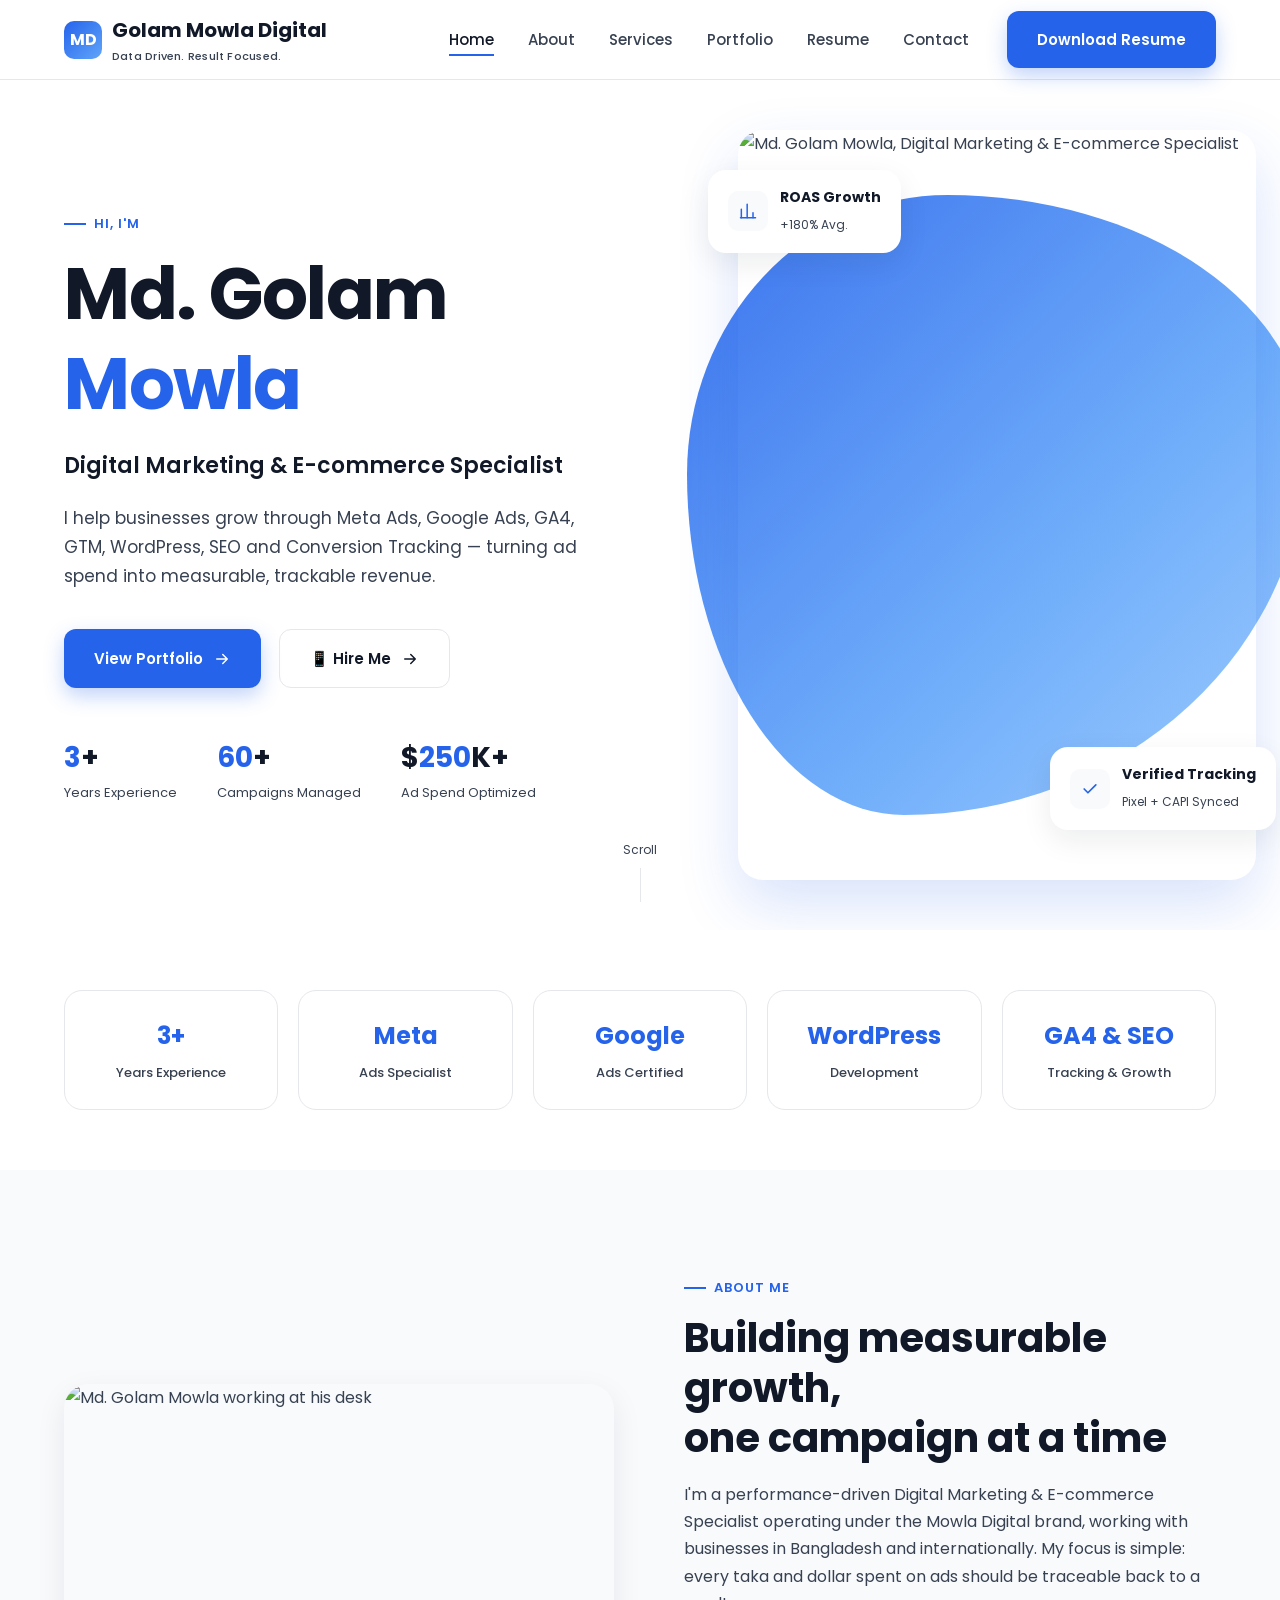
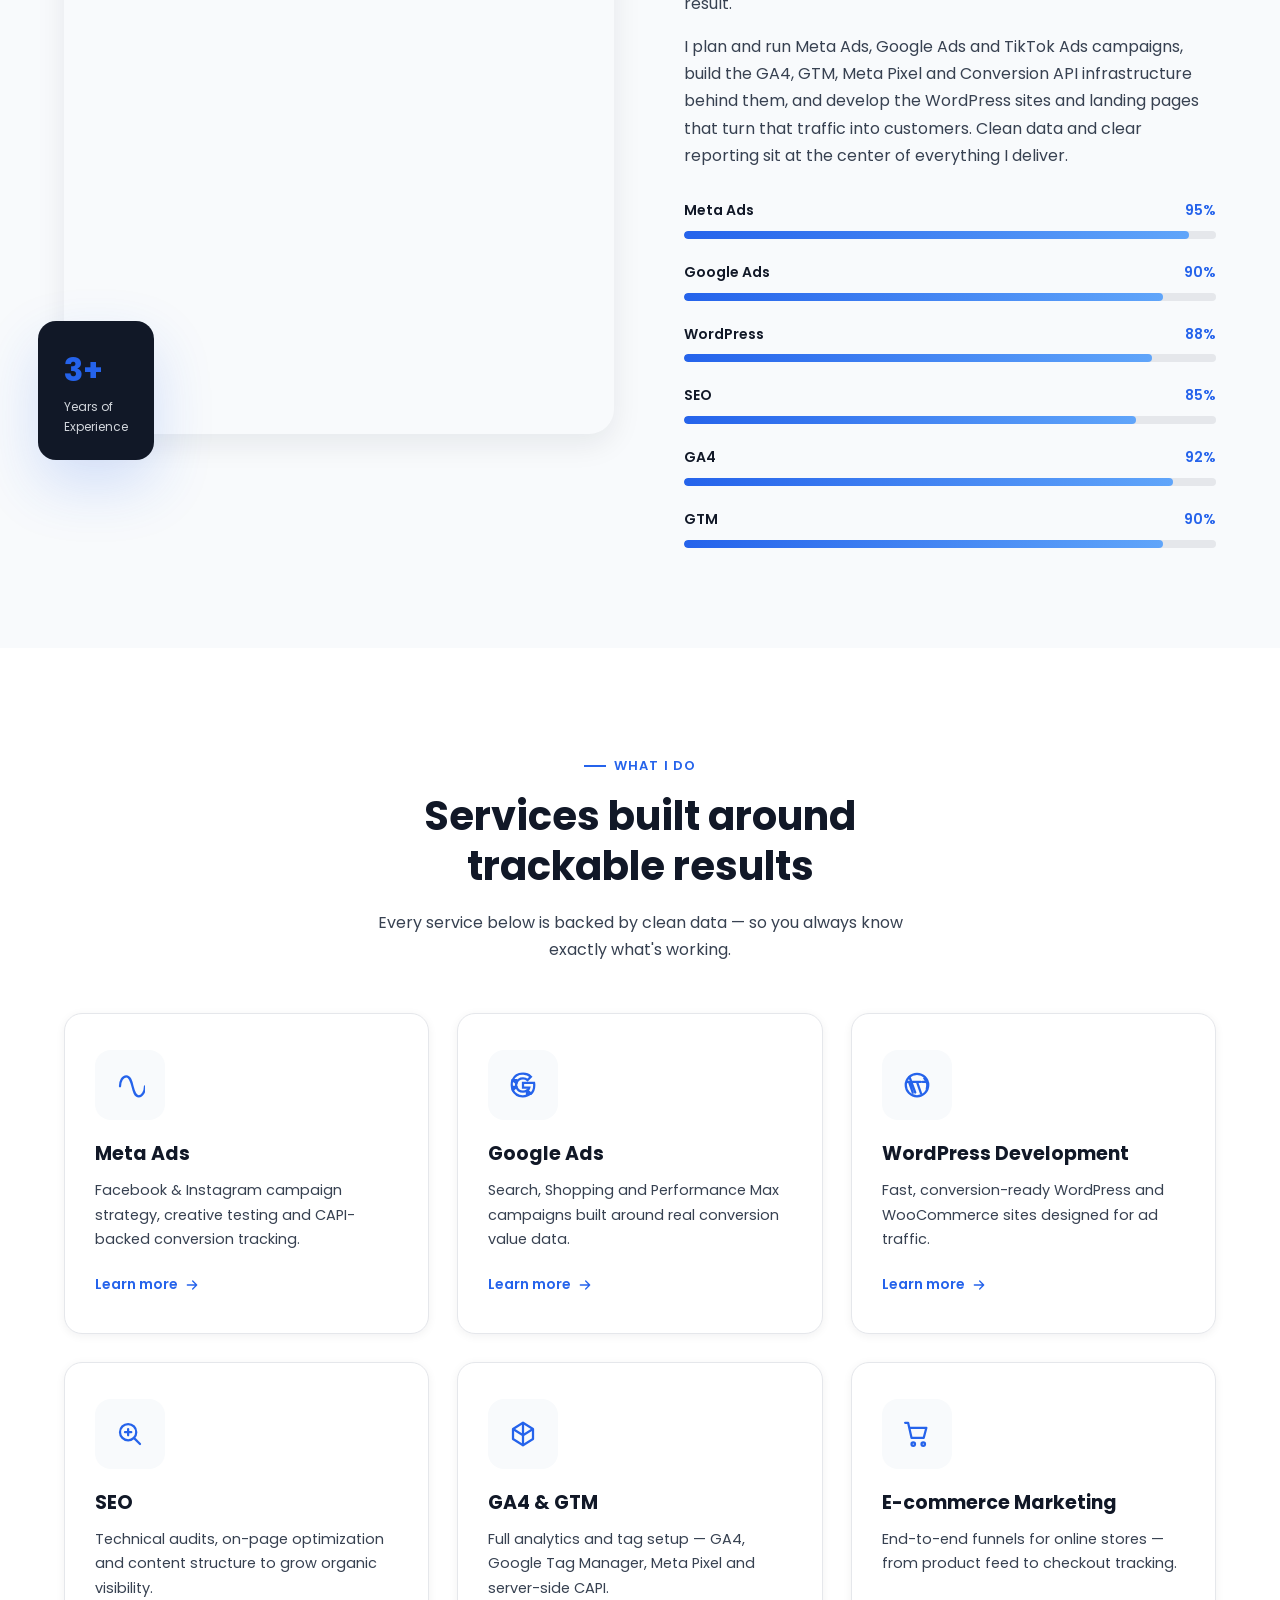
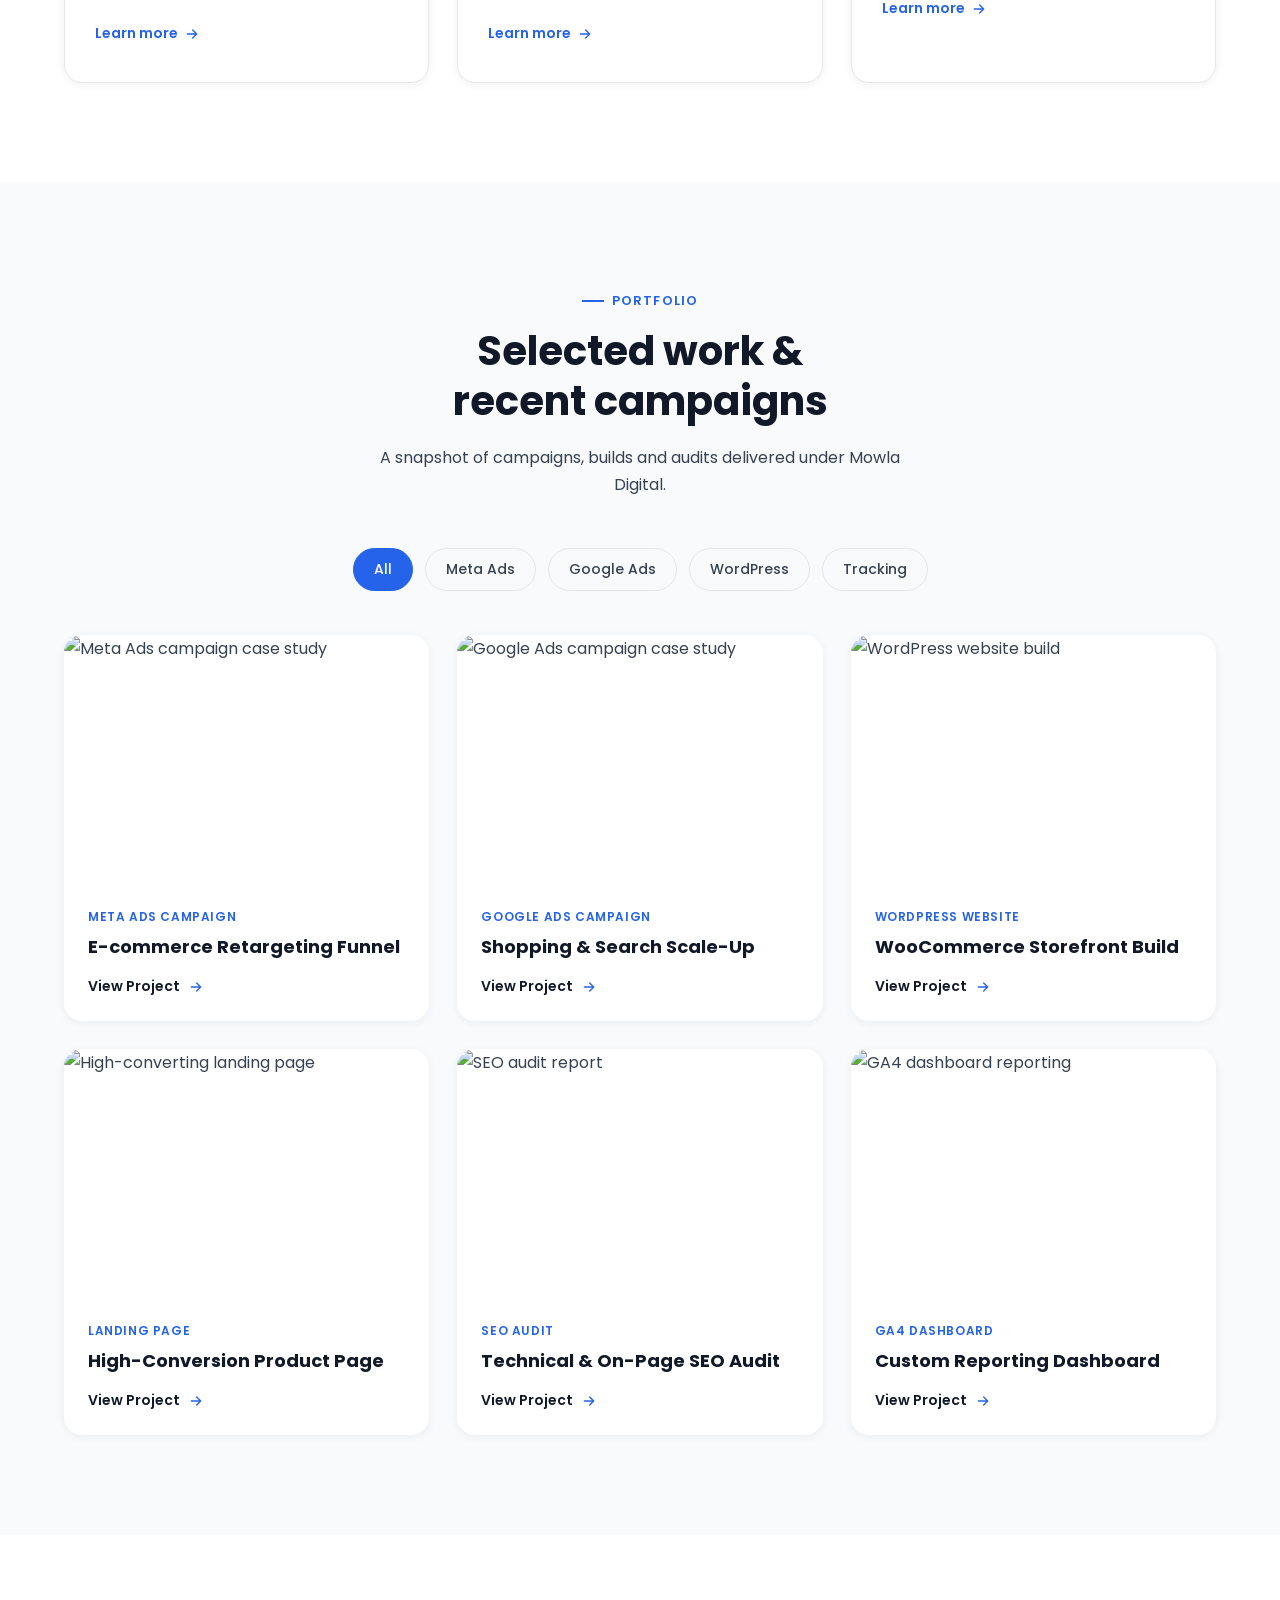
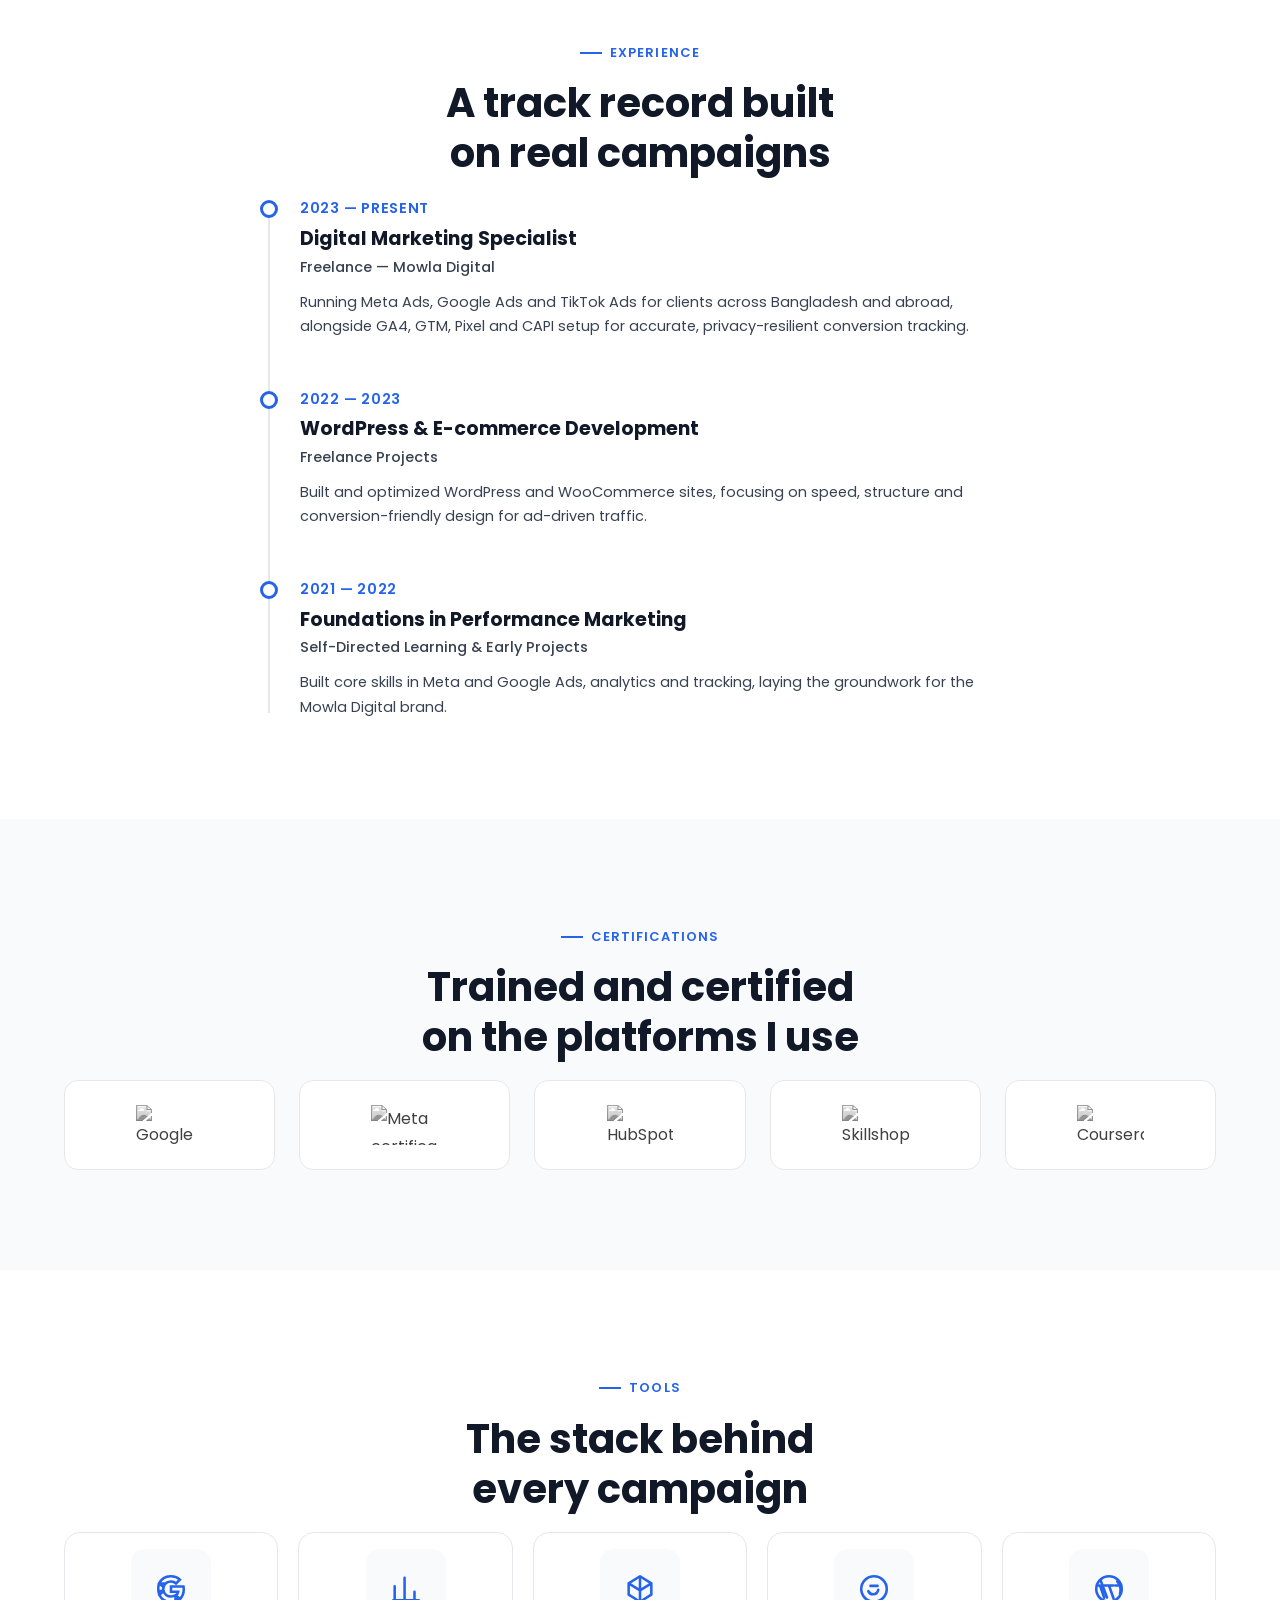
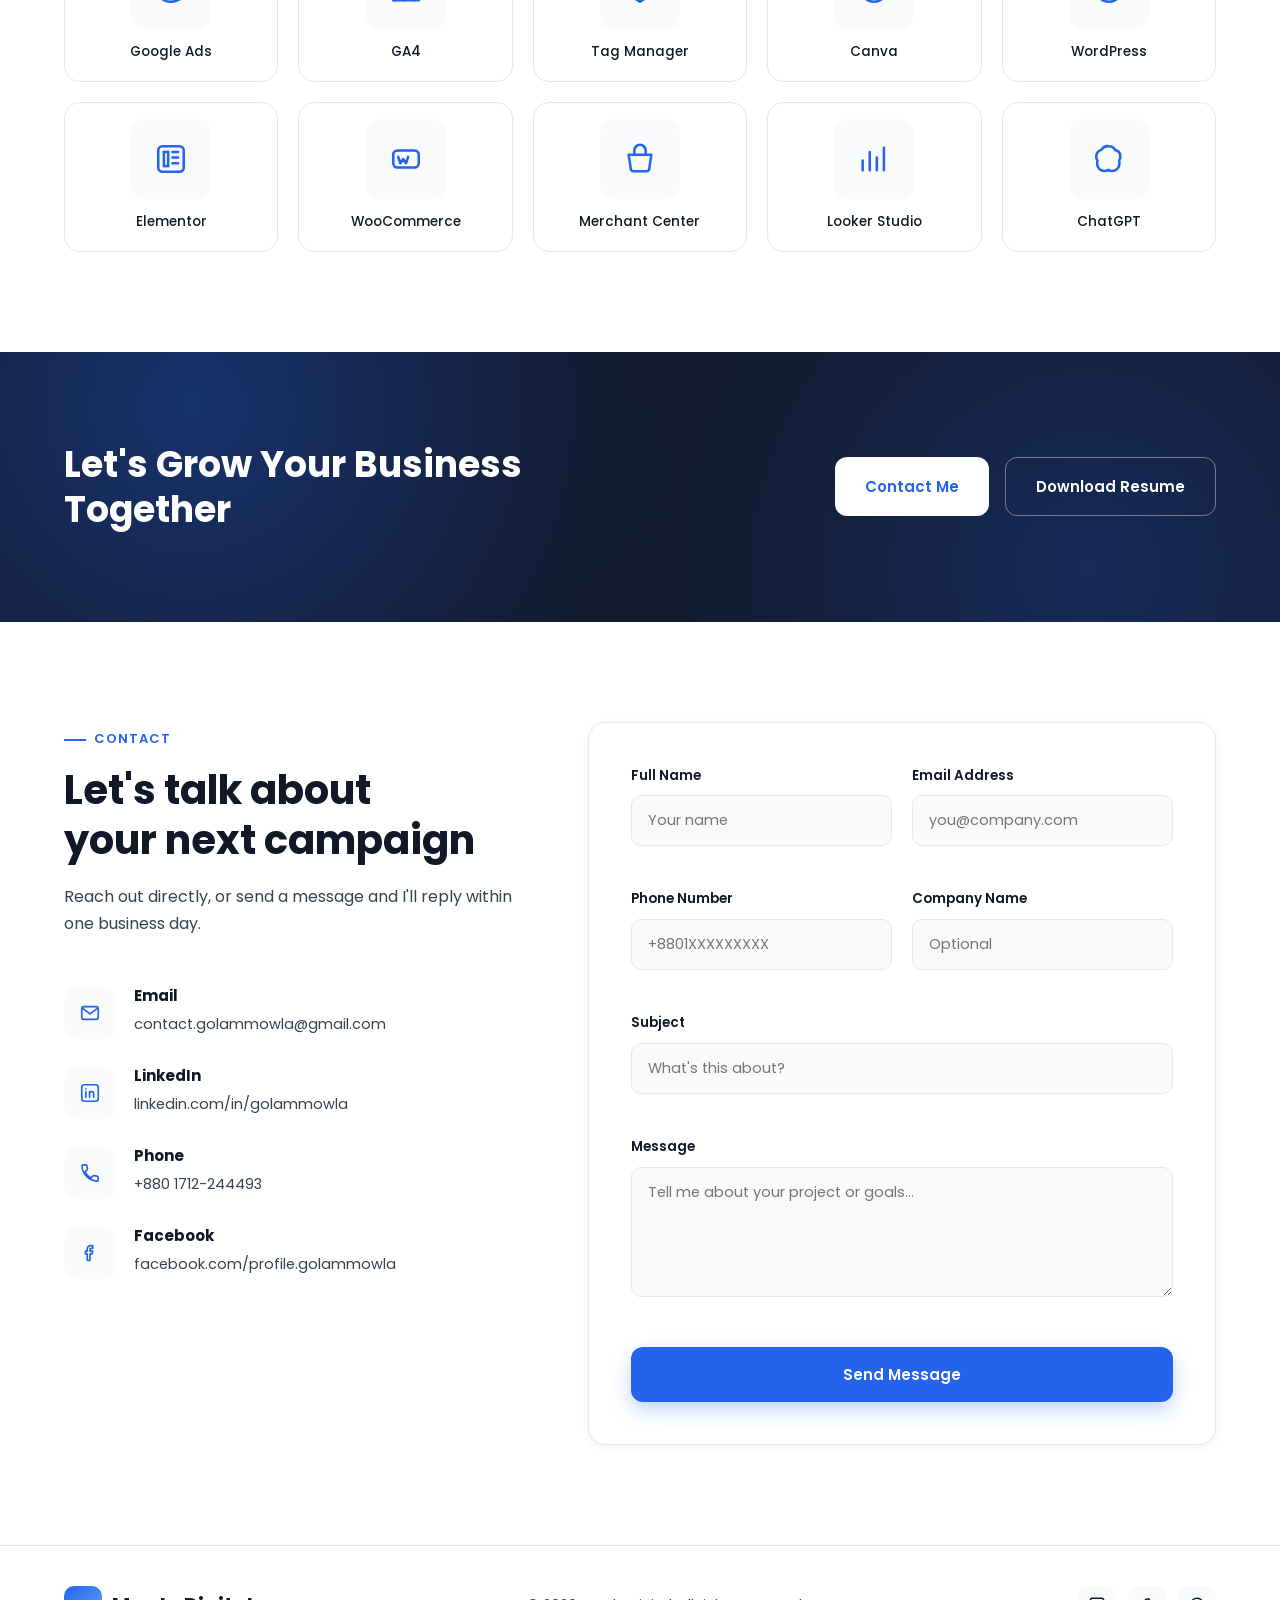
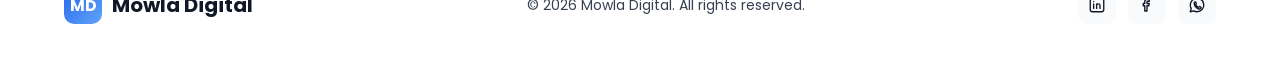
==== index.html @ b2872a6c "Update index.html" ====
<!DOCTYPE html>
<html lang="en">
<head>
  <meta charset="UTF-8">
  <meta name="viewport" content="width=device-width, initial-scale=1">
  <title>Md. Golam Mowla | Digital Marketing & E-commerce Specialist</title>
  <meta name="description" content="Md. Golam Mowla — Digital Marketing & E-commerce Specialist. Meta Ads, Google Ads, GA4, GTM, WordPress and Conversion Tracking, under the Mowla Digital brand.">
  <link rel="icon" type="image/png" href="favicon.png" sizes="64x64">

  <!-- Google Font: Poppins -->
  <link rel="preconnect" href="https://fonts.googleapis.com">
  <link rel="preconnect" href="https://fonts.gstatic.com" crossorigin>
  <link href="https://fonts.googleapis.com/css2?family=Poppins:wght@300;400;500;600;700;800&display=swap" rel="stylesheet">

  <!-- Stylesheet: same design, unchanged -->
  <link rel="stylesheet" href="style.css">
</head>
<body>

  <!-- =========================================================
       ICON SPRITE (hidden) — every icon used on the page
       ========================================================= -->
  <svg style="display:none" xmlns="http://www.w3.org/2000/svg">

    <symbol id="icon-meta" viewBox="0 0 24 24" fill="none" stroke="currentColor" stroke-width="1.8">
      <path d="M4 13c0-4 2-8 5-8s4 4 5 8 2 8 5 8 5-4 5-8" stroke-linecap="round"/>
    </symbol>

    <symbol id="icon-google" viewBox="0 0 24 24" fill="none" stroke="currentColor" stroke-width="1.8">
      <path d="M21 12.2c0-.7-.06-1.4-.18-2H12v3.8h5.06a4.33 4.33 0 0 1-1.88 2.84v2.35h3.04C20.1 17.5 21 15.1 21 12.2Z"/>
      <path d="M12 21c2.53 0 4.66-.83 6.22-2.26l-3.04-2.35c-.84.57-1.92.9-3.18.9-2.44 0-4.51-1.63-5.25-3.83H3.6v2.4A9 9 0 0 0 12 21Z"/>
      <path d="M6.75 13.46A5.4 5.4 0 0 1 6.46 12c0-.5.1-1 .29-1.46V8.14H3.6A9 9 0 0 0 3 12c0 1.45.35 2.83.96 4.03l2.79-2.57Z"/>
      <path d="M12 6.7c1.38 0 2.62.47 3.6 1.4l2.7-2.7A8.94 8.94 0 0 0 12 3a9 9 0 0 0-8.4 5.14l3.15 2.4C7.49 8.34 9.56 6.7 12 6.7Z"/>
    </symbol>

    <symbol id="icon-wordpress" viewBox="0 0 24 24" fill="none" stroke="currentColor" stroke-width="1.8">
      <circle cx="12" cy="12" r="9"/>
      <path d="M4 9.5h1.6l3 8.7M8 9.5h7M12 9.5l3.2 9.2M16.5 9.5h2M17.8 6.6a9 9 0 0 1 2 8.6M6 5.6 10.6 18" stroke-linecap="round" stroke-linejoin="round"/>
    </symbol>

    <symbol id="icon-seo" viewBox="0 0 24 24" fill="none" stroke="currentColor" stroke-width="1.8">
      <circle cx="10.5" cy="10.5" r="6.5"/>
      <path d="m20 20-4.7-4.7" stroke-linecap="round"/>
      <path d="M8 10.5h5M10.5 8v5" stroke-linecap="round"/>
    </symbol>

    <symbol id="icon-ga4" viewBox="0 0 24 24" fill="none" stroke="currentColor" stroke-width="1.8">
      <path d="M4 20V10M11 20V4M18 20v-6" stroke-linecap="round" stroke-linejoin="round"/>
      <path d="M3 20h18" stroke-linecap="round"/>
    </symbol>

    <symbol id="icon-cart" viewBox="0 0 24 24" fill="none" stroke="currentColor" stroke-width="1.8">
      <circle cx="9" cy="20" r="1.4"/>
      <circle cx="17" cy="20" r="1.4"/>
      <path d="M2.5 3h2.4L7.6 15h9.8l2.1-8H6.2" stroke-linecap="round" stroke-linejoin="round"/>
    </symbol>

    <symbol id="icon-arrow-right" viewBox="0 0 24 24" fill="none" stroke="currentColor" stroke-width="2">
      <path d="M5 12h14M13 6l6 6-6 6" stroke-linecap="round" stroke-linejoin="round"/>
    </symbol>

    <symbol id="icon-mail" viewBox="0 0 24 24" fill="none" stroke="currentColor" stroke-width="1.8">
      <rect x="3" y="5" width="18" height="14" rx="2.5"/>
      <path d="m4 7 8 6 8-6" stroke-linecap="round" stroke-linejoin="round"/>
    </symbol>

    <symbol id="icon-phone" viewBox="0 0 24 24" fill="none" stroke="currentColor" stroke-width="1.8">
      <path d="M6.6 10.8a13 13 0 0 0 6.6 6.6l2.2-2.2a1.3 1.3 0 0 1 1.3-.3 9 9 0 0 0 2.9.46A1.3 1.3 0 0 1 20.9 16.6v2.9A1.3 1.3 0 0 1 19.6 20.8 17.4 17.4 0 0 1 3.2 4.4 1.3 1.3 0 0 1 4.5 3.1h2.9a1.3 1.3 0 0 1 1.3 1.3 9 9 0 0 0 .46 2.9 1.3 1.3 0 0 1-.3 1.3z" stroke-linejoin="round"/>
    </symbol>

    <symbol id="icon-linkedin" viewBox="0 0 24 24" fill="none" stroke="currentColor" stroke-width="1.8">
      <rect x="3" y="3" width="18" height="18" rx="3"/>
      <path d="M7.5 10.5v6M7.5 7.5v.01M11.5 16.5v-3.7c0-1.5 1-2.3 2.3-2.3 1.2 0 2.2.8 2.2 2.3v3.7M11.5 10.5v6" stroke-linecap="round" stroke-linejoin="round"/>
    </symbol>

    <symbol id="icon-facebook" viewBox="0 0 24 24" fill="none" stroke="currentColor" stroke-width="1.8">
      <path d="M15 4h-2.3A3.7 3.7 0 0 0 9 7.7V10H7v3h2v7h3v-7h2.3l.7-3h-3V8a1 1 0 0 1 1-1H15z" stroke-linejoin="round"/>
    </symbol>

    <symbol id="icon-whatsapp" viewBox="0 0 24 24" fill="none" stroke="currentColor" stroke-width="1.8">
      <path d="M12 21a9 9 0 1 0-7.7-4.4L3 21l4.6-1.2A9 9 0 0 0 12 21Z" stroke-linejoin="round"/>
      <path d="M8.5 8.6c.2-.7.5-.7.8-.7h.5c.2 0 .4 0 .6.5s.6 1.5.6 1.6 0 .3-.1.5-.2.3-.4.5-.3.4-.1.7c.2.4.9 1.4 1.9 2.2 1.3 1 1.7 1.1 2 1s.5-.4.7-.7.5-.2.7-.1l1.4.7c.2.1.4.2.4.5s-.1 1-.5 1.4-1.2.9-2.5.6a7.4 7.4 0 0 1-4.5-3 7.5 7.5 0 0 1-1.6-4.1 2.5 2.5 0 0 1 .5-1.6Z"/>
    </symbol>

    <symbol id="icon-gtm" viewBox="0 0 24 24" fill="none" stroke="currentColor" stroke-width="1.8">
      <path d="M12 3 4 8v8l8 5 8-5V8l-8-5Z" stroke-linejoin="round"/>
      <path d="M12 3v18M4 8l8 5 8-5" stroke-linejoin="round"/>
    </symbol>

    <symbol id="icon-woo" viewBox="0 0 24 24" fill="none" stroke="currentColor" stroke-width="1.8">
      <rect x="3" y="6" width="18" height="12" rx="3"/>
      <path d="M6.5 10.5 8 15l2-3 2 3 1.5-4.5" stroke-linecap="round" stroke-linejoin="round"/>
    </symbol>

    <symbol id="icon-check" viewBox="0 0 24 24" fill="none" stroke="currentColor" stroke-width="2">
      <path d="m5 12 4.5 4.5L19 7" stroke-linecap="round" stroke-linejoin="round"/>
    </symbol>

    <symbol id="icon-elementor" viewBox="0 0 24 24" fill="none" stroke="currentColor" stroke-width="1.8">
      <rect x="3" y="3" width="18" height="18" rx="3"/>
      <rect x="7" y="7" width="3" height="10"/>
      <path d="M13 7h4M13 11h4M13 15h4" stroke-linecap="round"/>
    </symbol>

    <symbol id="icon-merchant" viewBox="0 0 24 24" fill="none" stroke="currentColor" stroke-width="1.8">
      <path d="M4 9h16l-1.5 10a2 2 0 0 1-2 1.7H7.5a2 2 0 0 1-2-1.7L4 9Z" stroke-linejoin="round"/>
      <path d="M8 9V6a4 4 0 0 1 8 0v3" stroke-linecap="round"/>
    </symbol>

    <symbol id="icon-canva" viewBox="0 0 24 24" fill="none" stroke="currentColor" stroke-width="1.8">
      <circle cx="12" cy="12" r="9"/>
      <path d="M8 13.5c.6 1.4 1.8 2.2 3.3 2.2 2 0 3.4-1.4 3.7-3.2M9.5 9.8h5" stroke-linecap="round"/>
    </symbol>

    <symbol id="icon-looker" viewBox="0 0 24 24" fill="none" stroke="currentColor" stroke-width="1.8">
      <path d="M4 20V13M9 20V7M14 20v-9M19 20V4" stroke-linecap="round"/>
    </symbol>

    <symbol id="icon-chatgpt" viewBox="0 0 24 24" fill="none" stroke="currentColor" stroke-width="1.8">
      <path d="M12 3c1.9 0 3.6 1.1 4.4 2.7A4.8 4.8 0 0 1 20 10.5c0 1-.3 1.9-.9 2.7.2.6.3 1.3.3 2 0 2.9-2.3 5.3-5.2 5.3-1 0-1.9-.3-2.7-.8-.8.5-1.7.8-2.7.8-2.9 0-5.2-2.4-5.2-5.3 0-.7.1-1.4.3-2-.6-.8-.9-1.7-.9-2.7 0-2.4 1.6-4.5 3.8-5.1A5 5 0 0 1 12 3Z" stroke-linejoin="round"/>
    </symbol>

  </svg>

  <!-- =========================================================
       NAVBAR
       ========================================================= -->
  <header class="navbar" id="navbar">
    <div class="container">
      <a href="#home" class="logo">
        <span class="logo-mark">MD</span>
        <span>
          Golam Mowla Digital
          <span class="logo-tagline">Data Driven. Result Focused.</span>
        </span>
      </a>

      <nav class="nav-menu" id="navMenu">
        <ul class="nav-links">
          <li><a href="#home" class="active">Home</a></li>
          <li><a href="#about">About</a></li>
          <li><a href="#services">Services</a></li>
          <li><a href="#portfolio">Portfolio</a></li>
          <li><a href="#resume">Resume</a></li>
          <li><a href="#contact">Contact</a></li>
        </ul>
        <div class="nav-actions">
          <a href="https://drive.google.com/file/d/1zmje-kC1M9Rz6dqHy3OWqkSMxwSII7Sk/view?usp=sharing" class="btn btn-primary" target="_blank" rel="noopener" download>Download Resume</a>
        </div>
      </nav>

      <button class="nav-toggle" id="navToggle" aria-label="Toggle menu" aria-expanded="false">
        <span></span><span></span><span></span>
      </button>
    </div>
  </header>

  <!-- =========================================================
       HERO
       ========================================================= -->
  <section class="hero" id="home">
    <div class="container">
      <div class="hero-left" data-reveal="left">
        <p class="eyebrow">Hi, I'm</p>
        <h1 class="hero-title">Md. Golam <span class="accent">Mowla</span></h1>
        <p class="hero-subheading">Digital Marketing & E-commerce Specialist</p>
        <p class="hero-desc">
          I help businesses grow through Meta Ads, Google Ads, GA4, GTM,
          WordPress, SEO and Conversion Tracking — turning ad spend into
          measurable, trackable revenue.
        </p>
        <div class="hero-buttons">
          <a href="#portfolio" class="btn btn-primary">
            View Portfolio
            <svg width="18" height="18" class="icon"><use href="#icon-arrow-right"></use></svg>
          </a>
          <a href="https://wa.me/8801712244493" class="btn btn-outline" target="_blank" rel="noopener" download>📱 Hire Me<svg width="18" height="18" class="icon"><use href="#icon-arrow-right"></use></svg></a>
        </div>
        <div class="hero-quickstats">
          <div>
            <p class="stat-num"><span class="counter" data-count="3">0</span>+</p>
            <p class="stat-label">Years Experience</p>
          </div>
          <div>
            <p class="stat-num"><span class="counter" data-count="60">0</span>+</p>
            <p class="stat-label">Campaigns Managed</p>
          </div>
          <div>
            <p class="stat-num">$<span class="counter" data-count="250">0</span>K+</p>
            <p class="stat-label">Ad Spend Optimized</p>
          </div>
        </div>
      </div>

      <div class="hero-right" data-reveal="right">
        <div class="hero-blob" aria-hidden="true"></div>
        <div class="hero-image-wrap">
          <img src="https://github.com/GolamMowla/MD.-Golam-Mowla/blob/main/My%20Hero%20Image.png?raw=true" alt="Md. Golam Mowla, Digital Marketing & E-commerce Specialist" width="650" height="750">
        </div>
        <div class="hero-floating-card card-top">
          <span class="icon-badge"><svg width="20" height="20" class="icon"><use href="#icon-ga4"></use></svg></span>
          <div>
            <strong>ROAS Growth</strong>
            <span>+180% Avg.</span>
          </div>
        </div>
        <div class="hero-floating-card card-bottom">
          <span class="icon-badge"><svg width="20" height="20" class="icon"><use href="#icon-check"></use></svg></span>
          <div>
            <strong>Verified Tracking</strong>
            <span>Pixel + CAPI Synced</span>
          </div>
        </div>
      </div>
    </div>

    <div class="scroll-cue" aria-hidden="true">
      <span>Scroll</span>
      <span class="line"></span>
    </div>
  </section>

  <!-- =========================================================
       TRUST BAR
       ========================================================= -->
  <section class="trust-bar">
    <div class="container">
      <div class="trust-grid">
        <div class="trust-card" data-reveal>
          <span class="trust-num"><span class="counter" data-count="3">0</span>+</span>
          <span class="trust-label">Years Experience</span>
        </div>
        <div class="trust-card" data-reveal>
          <span class="trust-num">Meta</span>
          <span class="trust-label">Ads Specialist</span>
        </div>
        <div class="trust-card" data-reveal>
          <span class="trust-num">Google</span>
          <span class="trust-label">Ads Certified</span>
        </div>
        <div class="trust-card" data-reveal>
          <span class="trust-num">WordPress</span>
          <span class="trust-label">Development</span>
        </div>
        <div class="trust-card" data-reveal>
          <span class="trust-num">GA4 & SEO</span>
          <span class="trust-label">Tracking & Growth</span>
        </div>
      </div>
    </div>
  </section>

  <!-- =========================================================
       ABOUT
       ========================================================= -->
  <section class="section section-light" id="about">
    <div class="container about-grid">
      <div class="about-image-wrap" data-reveal="left">
        <img src="https://github.com/GolamMowla/MD.-Golam-Mowla/blob/main/My%20Web%20About%20Image.png?raw=true" alt="Md. Golam Mowla working at his desk" width="550" height="650">
        <div class="about-exp-badge">
          <p class="num"><span class="counter" data-count="3">0</span><span>+</span></p>
          <p class="lbl">Years of<br>Experience</p>
        </div>
      </div>

      <div data-reveal="right">
        <p class="eyebrow">About Me</p>
        <h2 class="section-heading">Building measurable growth,<br>one campaign at a time</h2>
        <div class="about-desc">
          <p>
            I'm a performance-driven Digital Marketing & E-commerce Specialist
            operating under the Mowla Digital brand, working with businesses in
            Bangladesh and internationally. My focus is simple: every taka and
            dollar spent on ads should be traceable back to a result.
          </p>
          <p>
            I plan and run Meta Ads, Google Ads and TikTok Ads campaigns, build
            the GA4, GTM, Meta Pixel and Conversion API infrastructure behind
            them, and develop the WordPress sites and landing pages that turn
            that traffic into customers. Clean data and clear reporting sit at
            the center of everything I deliver.
          </p>
        </div>

        <div class="skills-list">
          <div class="skill-bar">
            <div class="skill-bar-top"><span>Meta Ads</span><span class="pct">95%</span></div>
            <div class="skill-track"><div class="skill-fill" data-width="95"></div></div>
          </div>
          <div class="skill-bar">
            <div class="skill-bar-top"><span>Google Ads</span><span class="pct">90%</span></div>
            <div class="skill-track"><div class="skill-fill" data-width="90"></div></div>
          </div>
          <div class="skill-bar">
            <div class="skill-bar-top"><span>WordPress</span><span class="pct">88%</span></div>
            <div class="skill-track"><div class="skill-fill" data-width="88"></div></div>
          </div>
          <div class="skill-bar">
            <div class="skill-bar-top"><span>SEO</span><span class="pct">85%</span></div>
            <div class="skill-track"><div class="skill-fill" data-width="85"></div></div>
          </div>
          <div class="skill-bar">
            <div class="skill-bar-top"><span>GA4</span><span class="pct">92%</span></div>
            <div class="skill-track"><div class="skill-fill" data-width="92"></div></div>
          </div>
          <div class="skill-bar">
            <div class="skill-bar-top"><span>GTM</span><span class="pct">90%</span></div>
            <div class="skill-track"><div class="skill-fill" data-width="90"></div></div>
          </div>
        </div>
      </div>
    </div>
  </section>

  <!-- =========================================================
       SERVICES
       ========================================================= -->
  <section class="section" id="services">
    <div class="container">
      <div class="section-head-center">
        <p class="eyebrow">What I Do</p>
        <h2 class="section-heading">Services built around<br>trackable results</h2>
        <p class="section-sub">Every service below is backed by clean data — so you always know exactly what's working.</p>
      </div>

      <div class="services-grid">
        <div class="service-card" data-reveal>
          <div class="service-icon"><svg width="30" height="30" class="icon"><use href="#icon-meta"></use></svg></div>
          <h3>Meta Ads</h3>
          <p>Facebook & Instagram campaign strategy, creative testing and CAPI-backed conversion tracking.</p>
          <a href="#portfolio" class="service-link">Learn more <svg width="16" height="16" class="icon"><use href="#icon-arrow-right"></use></svg></a>
        </div>
        <div class="service-card" data-reveal>
          <div class="service-icon"><svg width="30" height="30" class="icon"><use href="#icon-google"></use></svg></div>
          <h3>Google Ads</h3>
          <p>Search, Shopping and Performance Max campaigns built around real conversion value data.</p>
          <a href="#portfolio" class="service-link">Learn more <svg width="16" height="16" class="icon"><use href="#icon-arrow-right"></use></svg></a>
        </div>
        <div class="service-card" data-reveal>
          <div class="service-icon"><svg width="30" height="30" class="icon"><use href="#icon-wordpress"></use></svg></div>
          <h3>WordPress Development</h3>
          <p>Fast, conversion-ready WordPress and WooCommerce sites designed for ad traffic.</p>
          <a href="#portfolio" class="service-link">Learn more <svg width="16" height="16" class="icon"><use href="#icon-arrow-right"></use></svg></a>
        </div>
        <div class="service-card" data-reveal>
          <div class="service-icon"><svg width="30" height="30" class="icon"><use href="#icon-seo"></use></svg></div>
          <h3>SEO</h3>
          <p>Technical audits, on-page optimization and content structure to grow organic visibility.</p>
          <a href="#portfolio" class="service-link">Learn more <svg width="16" height="16" class="icon"><use href="#icon-arrow-right"></use></svg></a>
        </div>
        <div class="service-card" data-reveal>
          <div class="service-icon"><svg width="30" height="30" class="icon"><use href="#icon-gtm"></use></svg></div>
          <h3>GA4 & GTM</h3>
          <p>Full analytics and tag setup — GA4, Google Tag Manager, Meta Pixel and server-side CAPI.</p>
          <a href="#portfolio" class="service-link">Learn more <svg width="16" height="16" class="icon"><use href="#icon-arrow-right"></use></svg></a>
        </div>
        <div class="service-card" data-reveal>
          <div class="service-icon"><svg width="30" height="30" class="icon"><use href="#icon-cart"></use></svg></div>
          <h3>E-commerce Marketing</h3>
          <p>End-to-end funnels for online stores — from product feed to checkout tracking.</p>
          <a href="#portfolio" class="service-link">Learn more <svg width="16" height="16" class="icon"><use href="#icon-arrow-right"></use></svg></a>
        </div>
      </div>
    </div>
  </section>

  <!-- =========================================================
       PORTFOLIO
       ========================================================= -->
  <section class="section section-light" id="portfolio">
    <div class="container">
      <div class="section-head-center">
        <p class="eyebrow">Portfolio</p>
        <h2 class="section-heading">Selected work &<br>recent campaigns</h2>
        <p class="section-sub">A snapshot of campaigns, builds and audits delivered under Mowla Digital.</p>
      </div>

      <div class="portfolio-filters">
        <button class="filter-btn active" data-filter="all">All</button>
        <button class="filter-btn" data-filter="meta">Meta Ads</button>
        <button class="filter-btn" data-filter="google">Google Ads</button>
        <button class="filter-btn" data-filter="wordpress">WordPress</button>
        <button class="filter-btn" data-filter="tracking">Tracking</button>
      </div>

      <div class="portfolio-grid">
        <div class="portfolio-card" data-reveal data-category="meta">
          <div class="portfolio-thumb"><img src="https://github.com/GolamMowla/MD.-Golam-Mowla/blob/main/Meta%20Ads%20Campaign.png?raw=true" alt="Meta Ads campaign case study" width="370" height="250"></div>
          <div class="portfolio-info">
            <span class="portfolio-category">Meta Ads Campaign</span>
            <h3>E-commerce Retargeting Funnel</h3>
            <a href="https://drive.google.com/drive/folders/15cg9HKB4U4tMFaUKDxezlFZY4upXpwKa?usp=sharing" class="view-project-btn">View Project <svg width="16" height="16" class="icon"><use href="#icon-arrow-right"></use></svg></a>
          </div>
        </div>
        <div class="portfolio-card" data-reveal data-category="google">
          <div class="portfolio-thumb"><img src="https://github.com/GolamMowla/MD.-Golam-Mowla/blob/main/Google%20Ads%20Campaign.png?raw=true" alt="Google Ads campaign case study" width="370" height="250"></div>
          <div class="portfolio-info">
            <span class="portfolio-category">Google Ads Campaign</span>
            <h3>Shopping & Search Scale-Up</h3>
            <a href="#" class="view-project-btn">View Project <svg width="16" height="16" class="icon"><use href="#icon-arrow-right"></use></svg></a>
          </div>
        </div>
        <div class="portfolio-card" data-reveal data-category="wordpress">
          <div class="portfolio-thumb"><img src="https://github.com/GolamMowla/MD.-Golam-Mowla/blob/main/WordPress%20Website.png?raw=true" alt="WordPress website build" width="370" height="250"></div>
          <div class="portfolio-info">
            <span class="portfolio-category">WordPress Website</span>
            <h3>WooCommerce Storefront Build</h3>
            <a href="#" class="view-project-btn">View Project <svg width="16" height="16" class="icon"><use href="#icon-arrow-right"></use></svg></a>
          </div>
        </div>
        <div class="portfolio-card" data-reveal data-category="wordpress">
          <div class="portfolio-thumb"><img src="https://github.com/GolamMowla/MD.-Golam-Mowla/blob/main/Landing%20Page.png?raw=true" alt="High-converting landing page" width="370" height="250"></div>
          <div class="portfolio-info">
            <span class="portfolio-category">Landing Page</span>
            <h3>High-Conversion Product Page</h3>
            <a href="#" class="view-project-btn">View Project <svg width="16" height="16" class="icon"><use href="#icon-arrow-right"></use></svg></a>
          </div>
        </div>
        <div class="portfolio-card" data-reveal data-category="tracking">
          <div class="portfolio-thumb"><img src="https://github.com/GolamMowla/MD.-Golam-Mowla/blob/main/SEO%20Audit.png?raw=true" alt="SEO audit report" width="370" height="250"></div>
          <div class="portfolio-info">
            <span class="portfolio-category">SEO Audit</span>
            <h3>Technical & On-Page SEO Audit</h3>
            <a href="#" class="view-project-btn">View Project <svg width="16" height="16" class="icon"><use href="#icon-arrow-right"></use></svg></a>
          </div>
        </div>
        <div class="portfolio-card" data-reveal data-category="tracking">
          <div class="portfolio-thumb"><img src="https://github.com/GolamMowla/MD.-Golam-Mowla/blob/main/GA4%20Dashboard.png?raw=true" alt="GA4 dashboard reporting" width="370" height="250"></div>
          <div class="portfolio-info">
            <span class="portfolio-category">GA4 Dashboard</span>
            <h3>Custom Reporting Dashboard</h3>
            <a href="#" class="view-project-btn">View Project <svg width="16" height="16" class="icon"><use href="#icon-arrow-right"></use></svg></a>
          </div>
        </div>
      </div>
    </div>
  </section>

  <!-- =========================================================
       EXPERIENCE TIMELINE + RESUME ANCHOR
       ========================================================= -->
  <section class="section" id="resume">
    <div class="container">
      <div class="section-head-center">
        <p class="eyebrow">Experience</p>
        <h2 class="section-heading">A track record built<br>on real campaigns</h2>
      </div>

      <div class="timeline">
        <div class="timeline-item" data-reveal>
          <span class="timeline-dot"></span>
          <p class="timeline-date">2023 — Present</p>
          <h3>Digital Marketing Specialist</h3>
          <p class="timeline-role">Freelance — Mowla Digital</p>
          <p>Running Meta Ads, Google Ads and TikTok Ads for clients across Bangladesh and abroad, alongside GA4, GTM, Pixel and CAPI setup for accurate, privacy-resilient conversion tracking.</p>
        </div>
        <div class="timeline-item" data-reveal>
          <span class="timeline-dot"></span>
          <p class="timeline-date">2022 — 2023</p>
          <h3>WordPress & E-commerce Development</h3>
          <p class="timeline-role">Freelance Projects</p>
          <p>Built and optimized WordPress and WooCommerce sites, focusing on speed, structure and conversion-friendly design for ad-driven traffic.</p>
        </div>
        <div class="timeline-item" data-reveal>
          <span class="timeline-dot"></span>
          <p class="timeline-date">2021 — 2022</p>
          <h3>Foundations in Performance Marketing</h3>
          <p class="timeline-role">Self-Directed Learning & Early Projects</p>
          <p>Built core skills in Meta and Google Ads, analytics and tracking, laying the groundwork for the Mowla Digital brand.</p>
        </div>
      </div>
    </div>
  </section>

  <!-- =========================================================
       CERTIFICATIONS
       ========================================================= -->
  <section class="section section-light">
    <div class="container">
      <div class="section-head-center">
        <p class="eyebrow">Certifications</p>
        <h2 class="section-heading">Trained and certified<br>on the platforms I use</h2>
      </div>

      <div class="cert-grid">
        <div class="cert-logo" data-reveal><img src="google-logo.png" alt="Google certification" width="150" height="90"></div>
        <div class="cert-logo" data-reveal><img src="meta-logo.png" alt="Meta certification" width="150" height="90"></div>
        <div class="cert-logo" data-reveal><img src="hubspot-logo.png" alt="HubSpot certification" width="150" height="90"></div>
        <div class="cert-logo" data-reveal><img src="skillshop-logo.png" alt="Skillshop certification" width="150" height="90"></div>
        <div class="cert-logo" data-reveal><img src="coursera-logo.png" alt="Coursera certification" width="150" height="90"></div>
      </div>
    </div>
  </section>

  <!-- =========================================================
       TOOLS
       ========================================================= -->
  <section class="section">
    <div class="container">
      <div class="section-head-center">
        <p class="eyebrow">Tools</p>
        <h2 class="section-heading">The stack behind<br>every campaign</h2>
      </div>

      <div class="tools-grid">
        <div class="tool-card" data-reveal>
          <div class="tool-icon"><svg width="34" height="34" class="icon"><use href="#icon-google"></use></svg></div>
          <span>Google Ads</span>
        </div>
        <div class="tool-card" data-reveal>
          <div class="tool-icon"><svg width="34" height="34" class="icon"><use href="#icon-ga4"></use></svg></div>
          <span>GA4</span>
        </div>
        <div class="tool-card" data-reveal>
          <div class="tool-icon"><svg width="34" height="34" class="icon"><use href="#icon-gtm"></use></svg></div>
          <span>Tag Manager</span>
        </div>
        <div class="tool-card" data-reveal>
          <div class="tool-icon"><svg width="34" height="34" class="icon"><use href="#icon-canva"></use></svg></div>
          <span>Canva</span>
        </div>
        <div class="tool-card" data-reveal>
          <div class="tool-icon"><svg width="34" height="34" class="icon"><use href="#icon-wordpress"></use></svg></div>
          <span>WordPress</span>
        </div>
        <div class="tool-card" data-reveal>
          <div class="tool-icon"><svg width="34" height="34" class="icon"><use href="#icon-elementor"></use></svg></div>
          <span>Elementor</span>
        </div>
        <div class="tool-card" data-reveal>
          <div class="tool-icon"><svg width="34" height="34" class="icon"><use href="#icon-woo"></use></svg></div>
          <span>WooCommerce</span>
        </div>
        <div class="tool-card" data-reveal>
          <div class="tool-icon"><svg width="34" height="34" class="icon"><use href="#icon-merchant"></use></svg></div>
          <span>Merchant Center</span>
        </div>
        <div class="tool-card" data-reveal>
          <div class="tool-icon"><svg width="34" height="34" class="icon"><use href="#icon-looker"></use></svg></div>
          <span>Looker Studio</span>
        </div>
        <div class="tool-card" data-reveal>
          <div class="tool-icon"><svg width="34" height="34" class="icon"><use href="#icon-chatgpt"></use></svg></div>
          <span>ChatGPT</span>
        </div>
      </div>
    </div>
  </section>

  <!-- =========================================================
       CTA
       ========================================================= -->
  <section class="cta-section">
    <div class="container cta-inner" data-reveal>
      <h2>Let's Grow Your Business Together</h2>
      <div class="cta-buttons">
        <a href="#contact" class="btn btn-light">Contact Me</a>
        <a href="YOUR_RESUME_LINK_HERE" class="btn btn-ghost-light" target="_blank" rel="noopener" download>Download Resume</a>
      </div>
    </div>
  </section>

  <!-- =========================================================
       CONTACT
       ========================================================= -->
  <section class="section" id="contact">
    <div class="container contact-grid">
      <div data-reveal="left">
        <p class="eyebrow">Contact</p>
        <h2 class="section-heading">Let's talk about<br>your next campaign</h2>
        <p class="section-sub">Reach out directly, or send a message and I'll reply within one business day.</p>

        <div class="contact-info-item">
          <span class="icon-badge"><svg width="22" height="22" class="icon"><use href="#icon-mail"></use></svg></span>
          <div>
            <h4>Email</h4>
            <a href="mailto:contact.golammowla@gmail.com">contact.golammowla@gmail.com</a>
          </div>
        </div>
        <div class="contact-info-item">
          <span class="icon-badge"><svg width="22" height="22" class="icon"><use href="#icon-linkedin"></use></svg></span>
          <div>
            <h4>LinkedIn</h4>
            <a href="https://www.linkedin.com/in/golammowla" target="_blank" rel="noopener">linkedin.com/in/golammowla</a>
          </div>
        </div>
        <div class="contact-info-item">
          <span class="icon-badge"><svg width="22" height="22" class="icon"><use href="#icon-phone"></use></svg></span>
          <div>
            <h4>Phone</h4>
            <a href="tel:+8801712244493">+880 1712-244493</a>
          </div>
        </div>
        <div class="contact-info-item">
          <span class="icon-badge"><svg width="22" height="22" class="icon"><use href="#icon-facebook"></use></svg></span>
          <div>
            <h4>Facebook</h4>
            <a href="https://www.facebook.com/profile.golammowla" target="_blank" rel="noopener">facebook.com/profile.golammowla</a>
          </div>
        </div>
      </div>

      <div data-reveal="right">
        <form class="contact-form" id="contactForm" novalidate>
          <div class="form-row">
            <div class="form-group">
              <label for="fullName">Full Name</label>
              <input type="text" id="fullName" name="fullName" placeholder="Your name">
              <span class="field-error" id="err-fullName"></span>
            </div>
            <div class="form-group">
              <label for="email">Email Address</label>
              <input type="email" id="email" name="email" placeholder="you@company.com">
              <span class="field-error" id="err-email"></span>
            </div>
          </div>
          <div class="form-row">
            <div class="form-group">
              <label for="phone">Phone Number</label>
              <input type="tel" id="phone" name="phone" placeholder="+8801XXXXXXXXX">
              <span class="field-error" id="err-phone"></span>
            </div>
            <div class="form-group">
              <label for="company">Company Name</label>
              <input type="text" id="company" name="company" placeholder="Optional">
              <span class="field-error" id="err-company"></span>
            </div>
          </div>
          <div class="form-group">
            <label for="subject">Subject</label>
            <input type="text" id="subject" name="subject" placeholder="What's this about?">
            <span class="field-error" id="err-subject"></span>
          </div>
          <div class="form-group">
            <label for="message">Message</label>
            <textarea id="message" name="message" placeholder="Tell me about your project or goals..."></textarea>
            <span class="field-error" id="err-message"></span>
          </div>
          <button type="submit" class="btn btn-primary" id="submitBtn" style="width:100%;">Send Message</button>
        </form>
      </div>
    </div>
  </section>

  <!-- =========================================================
       SUCCESS POPUP (Fade + Scale, auto-closes in 4s)
       ========================================================= -->
  <div class="popup-overlay" id="successPopup" role="dialog" aria-modal="true" aria-labelledby="popupTitle">
    <div class="popup-box">
      <div class="popup-icon">
        <svg width="30" height="30" class="icon"><use href="#icon-check"></use></svg>
      </div>
      <h3 id="popupTitle">Thank You!</h3>
      <p>Thank you for contacting me. I have received your message successfully and will get back to you as soon as possible.</p>
      <button type="button" class="popup-close-btn" id="popupCloseBtn">Close</button>
    </div>
  </div>

  <!-- =========================================================
       FOOTER
       ========================================================= -->
  <footer class="footer">
    <div class="container">
      <a href="#home" class="logo">
        <span class="logo-mark">MD</span>
        <span>Mowla Digital</span>
      </a>
      <p class="footer-copy">&copy; <span id="footerYear"></span> Mowla Digital. All rights reserved.</p>
      <div class="footer-socials">
        <a href="https://www.linkedin.com/in/golammowla" target="_blank" rel="noopener" aria-label="LinkedIn"><svg width="18" height="18" class="icon"><use href="#icon-linkedin"></use></svg></a>
        <a href="https://www.facebook.com/profile.golammowla" target="_blank" rel="noopener" aria-label="Facebook"><svg width="18" height="18" class="icon"><use href="#icon-facebook"></use></svg></a>
        <a href="#" target="_blank" rel="noopener" aria-label="WhatsApp"><svg width="18" height="18" class="icon"><use href="#icon-whatsapp"></use></svg></a>
      </div>
    </div>
  </footer>

  <!-- Client script: nav, animations, counters, form + Sheets integration -->
  <script src="script.js"></script>
</body>
</html>
---- style.css ----
/* =============================================================
   MOWLA DIGITAL — PORTFOLIO STYLESHEET (BLOGGER VERSION)
   Design is unchanged from the original build — same tokens,
   spacing, colors, radii, shadows, animations and layout.
   Only the responsive breakpoints were expanded/fixed, and a
   loading spinner + success popup were added for the form.
   ============================================================= */

  /* =============================================================
     MOWLA DIGITAL — PORTFOLIO STYLESHEET
     Design tokens first, then structural sections, top to bottom.
     ============================================================= */

  /* ---------- 1. Design Tokens ---------- */
  :root {
    --primary: #2563EB;
    --primary-dark: #1D4ED8;
    --dark: #111827;
    --text: #374151;
    --bg: #FFFFFF;
    --light-bg: #F8FAFC;
    --border: #E5E7EB;
    --success: #22C55E;

    --container: 1200px;
    --radius-sm: 10px;
    --radius-md: 18px;
    --radius-lg: 25px;

    --shadow-sm: 0 2px 10px rgba(17, 24, 39, 0.06);
    --shadow-md: 0 10px 30px rgba(17, 24, 39, 0.08);
    --shadow-lg: 0 25px 60px rgba(37, 99, 235, 0.18);

    --transition: 0.35s cubic-bezier(0.16, 1, 0.3, 1);
    --section-pad: 100px;
  }

  /* ---------- 2. Reset ---------- */
  * { margin: 0; padding: 0; box-sizing: border-box; }

  html { scroll-behavior: smooth; }

  body {
    font-family: 'Poppins', sans-serif;
    color: var(--text);
    background: var(--bg);
    line-height: 1.7;
    overflow-x: hidden;
  }

  img { display: block; max-width: 100%; }
  a { text-decoration: none; color: inherit; }
  ul { list-style: none; }
  button { font-family: inherit; cursor: pointer; border: none; background: none; }

  h1, h2, h3, h4 {
    color: var(--dark);
    font-weight: 700;
    line-height: 1.25;
  }

  :focus-visible {
    outline: 3px solid var(--primary);
    outline-offset: 3px;
  }

  .container {
    width: 100%;
    max-width: var(--container);
    margin: 0 auto;
    padding: 0 24px;
  }

  .section { padding: var(--section-pad) 0; }
  .section-light { background: var(--light-bg); }

  .eyebrow {
    display: inline-flex;
    align-items: center;
    gap: 8px;
    font-size: 13px;
    font-weight: 600;
    letter-spacing: 0.08em;
    text-transform: uppercase;
    color: var(--primary);
    margin-bottom: 14px;
  }
  .eyebrow::before {
    content: '';
    width: 22px;
    height: 2px;
    background: var(--primary);
    display: inline-block;
  }

  .section-heading {
    font-size: 40px;
    max-width: 560px;
    margin-bottom: 18px;
  }

  .section-sub {
    max-width: 560px;
    color: var(--text);
    font-size: 16px;
    margin-bottom: 50px;
  }

  .section-head-center {
    text-align: center;
    margin-left: auto;
    margin-right: auto;
  }
  .section-head-center .section-heading,
  .section-head-center .section-sub { margin-left: auto; margin-right: auto; }

  /* ---------- 3. Buttons ---------- */
  .btn {
    display: inline-flex;
    align-items: center;
    justify-content: center;
    gap: 10px;
    padding: 16px 30px;
    border-radius: 12px;
    font-size: 15px;
    font-weight: 600;
    transition: var(--transition);
    white-space: nowrap;
  }

  .btn-primary {
    background: var(--primary);
    color: #fff;
    box-shadow: 0 8px 20px rgba(37, 99, 235, 0.28);
  }
  .btn-primary:hover {
    background: var(--primary-dark);
    transform: translateY(-3px);
    box-shadow: 0 14px 26px rgba(37, 99, 235, 0.32);
  }

  .btn-outline {
    background: transparent;
    color: var(--dark);
    border: 1.5px solid var(--border);
  }
  .btn-outline:hover {
    border-color: var(--primary);
    color: var(--primary);
    transform: translateY(-3px);
  }

  .btn-light {
    background: #fff;
    color: var(--primary);
  }
  .btn-light:hover { transform: translateY(-3px); box-shadow: var(--shadow-md); }

  .btn-ghost-light {
    background: transparent;
    color: #fff;
    border: 1.5px solid rgba(255,255,255,0.4);
  }
  .btn-ghost-light:hover { border-color: #fff; transform: translateY(-3px); }

  /* ---------- 4. Navbar ---------- */
  .navbar {
    position: sticky;
    top: 0;
    left: 0;
    width: 100%;
    height: 80px;
    background: rgba(255, 255, 255, 0.92);
    backdrop-filter: blur(10px);
    border-bottom: 1px solid var(--border);
    z-index: 1000;
    transition: box-shadow var(--transition);
  }
  .navbar.is-scrolled { box-shadow: var(--shadow-sm); }

  .navbar .container {
    height: 100%;
    display: flex;
    align-items: center;
    justify-content: space-between;
  }

  .logo {
    display: flex;
    align-items: center;
    gap: 10px;
    font-size: 20px;
    font-weight: 700;
    color: var(--dark);
  }
  .logo-mark {
    width: 38px;
    height: 38px;
    border-radius: 10px;
    background: linear-gradient(135deg, var(--primary), #60A5FA);
    color: #fff;
    display: flex;
    align-items: center;
    justify-content: center;
    font-size: 16px;
    font-weight: 700;
  }
  .logo-tagline {
    display: block;
    font-size: 11px;
    font-weight: 500;
    color: var(--text);
    letter-spacing: 0.02em;
  }

  .nav-menu {
    display: flex;
    align-items: center;
    gap: 38px;
  }
  .nav-links { display: flex; gap: 34px; }
  .nav-links a {
    position: relative;
    font-size: 15px;
    font-weight: 500;
    color: var(--text);
    transition: color var(--transition);
    padding: 6px 0;
  }
  .nav-links a::after {
    content: '';
    position: absolute;
    left: 0; bottom: 0;
    width: 0%; height: 2px;
    background: var(--primary);
    transition: width var(--transition);
  }
  .nav-links a:hover,
  .nav-links a.active { color: var(--dark); }
  .nav-links a:hover::after,
  .nav-links a.active::after { width: 100%; }

  .nav-actions { display: flex; align-items: center; gap: 16px; }

  .nav-toggle {
    display: none;
    flex-direction: column;
    gap: 5px;
    width: 26px;
  }
  .nav-toggle span {
    height: 2px;
    background: var(--dark);
    border-radius: 2px;
    transition: var(--transition);
  }
  .nav-toggle.open span:nth-child(1) { transform: translateY(7px) rotate(45deg); }
  .nav-toggle.open span:nth-child(2) { opacity: 0; }
  .nav-toggle.open span:nth-child(3) { transform: translateY(-7px) rotate(-45deg); }

  /* ---------- 5. Hero ---------- */
  .hero {
    position: relative;
    min-height: 850px;
    display: flex;
    align-items: center;
    overflow: hidden;
    background: var(--bg);
  }

  .hero .container {
    display: grid;
    grid-template-columns: 55% 45%;
    align-items: center;
    gap: 40px;
    position: relative;
    z-index: 2;
  }

  .hero-left .eyebrow { color: var(--primary); }

  .hero-title {
    font-size: 72px;
    letter-spacing: -0.02em;
    margin-bottom: 18px;
  }
  .hero-title .accent { color: var(--primary); }

  .hero-subheading {
    font-size: 22px;
    font-weight: 600;
    color: var(--dark);
    margin-bottom: 20px;
  }

  .hero-desc {
    font-size: 17px;
    max-width: 520px;
    margin-bottom: 38px;
  }

  .hero-buttons { display: flex; gap: 18px; flex-wrap: wrap; margin-bottom: 46px; }

  .hero-quickstats { display: flex; gap: 40px; }
  .hero-quickstats .stat-num {
    font-size: 28px;
    font-weight: 700;
    color: var(--dark);
  }
  .hero-quickstats .stat-num span { color: var(--primary); }
  .hero-quickstats .stat-label {
    font-size: 13px;
    color: var(--text);
  }

  .hero-right { position: relative; display: flex; justify-content: center; }

  .hero-blob {
    position: absolute;
    width: 620px;
    height: 620px;
    top: 50%;
    left: 50%;
    transform: translate(-50%, -50%);
    background: linear-gradient(135deg, var(--primary), #60A5FA 60%, #93C5FD);
    border-radius: 42% 58% 65% 35% / 45% 40% 60% 55%;
    z-index: 0;
    opacity: 0.9;
    animation: blob-morph 12s ease-in-out infinite;
  }

  @keyframes blob-morph {
    0%, 100% { border-radius: 42% 58% 65% 35% / 45% 40% 60% 55%; }
    50% { border-radius: 60% 40% 35% 65% / 55% 60% 40% 45%; }
  }

  .hero-image-wrap {
    position: relative;
    z-index: 1;
    width: 650px;
    max-width: 100%;
    height: 750px;
    border-radius: var(--radius-lg);
    overflow: hidden;
    box-shadow: var(--shadow-lg);
  }
  .hero-image-wrap img {
    width: 100%; height: 100%; object-fit: cover;
  }

  .hero-floating-card {
    position: absolute;
    background: #fff;
    border-radius: var(--radius-md);
    box-shadow: var(--shadow-md);
    padding: 16px 20px;
    display: flex;
    align-items: center;
    gap: 12px;
    z-index: 2;
    animation: float-card 5s ease-in-out infinite;
  }
  .hero-floating-card.card-top { top: 40px; left: -30px; }
  .hero-floating-card.card-bottom { bottom: 50px; right: -20px; animation-delay: 1.5s; }

  .hero-floating-card .icon-badge {
    width: 40px; height: 40px;
    border-radius: 10px;
    background: var(--light-bg);
    display: flex; align-items: center; justify-content: center;
    color: var(--primary);
  }
  .hero-floating-card strong { display: block; font-size: 14px; color: var(--dark); }
  .hero-floating-card span { font-size: 12px; color: var(--text); }

  @keyframes float-card {
    0%, 100% { transform: translateY(0); }
    50% { transform: translateY(-14px); }
  }

  .scroll-cue {
    position: absolute;
    bottom: 28px;
    left: 50%;
    transform: translateX(-50%);
    display: flex;
    flex-direction: column;
    align-items: center;
    gap: 8px;
    font-size: 12px;
    color: var(--text);
    z-index: 2;
  }
  .scroll-cue .line {
    width: 1px; height: 34px;
    background: var(--border);
    position: relative;
    overflow: hidden;
  }
  .scroll-cue .line::after {
    content: '';
    position: absolute;
    top: -100%; left: 0; width: 100%; height: 100%;
    background: var(--primary);
    animation: scroll-line 1.8s ease-in-out infinite;
  }
  @keyframes scroll-line {
    0% { top: -100%; }
    50% { top: 0%; }
    100% { top: 100%; }
  }

  /* ---------- 6. Trust Bar ---------- */
  .trust-bar { padding: 60px 0; }
  .trust-grid {
    display: grid;
    grid-template-columns: repeat(5, 1fr);
    gap: 20px;
  }
  .trust-card {
    height: 120px;
    background: #fff;
    border: 1px solid var(--border);
    border-radius: 18px;
    display: flex;
    flex-direction: column;
    align-items: center;
    justify-content: center;
    gap: 6px;
    text-align: center;
    padding: 10px;
    transition: var(--transition);
  }
  .trust-card:hover {
    transform: translateY(-6px);
    box-shadow: var(--shadow-md);
    border-color: transparent;
  }
  .trust-card .trust-num {
    font-size: 24px;
    font-weight: 700;
    color: var(--primary);
  }
  .trust-card .trust-label {
    font-size: 13px;
    color: var(--text);
    font-weight: 500;
  }

  /* ---------- 7. About ---------- */
  .about-grid {
    display: grid;
    grid-template-columns: 550px 1fr;
    gap: 70px;
    align-items: center;
  }

  .about-image-wrap {
    position: relative;
    width: 550px;
    height: 650px;
    max-width: 100%;
  }
  .about-image-wrap img {
    width: 100%; height: 100%;
    object-fit: cover;
    border-radius: var(--radius-lg);
    box-shadow: var(--shadow-md);
  }
  .about-exp-badge {
    position: absolute;
    bottom: -26px;
    left: -26px;
    background: var(--dark);
    color: #fff;
    padding: 22px 26px;
    border-radius: var(--radius-md);
    box-shadow: var(--shadow-lg);
  }
  .about-exp-badge .num { font-size: 32px; font-weight: 700; color: #fff; }
  .about-exp-badge .num span { color: var(--primary); }
  .about-exp-badge .lbl { font-size: 12px; color: #D1D5DB; }

  .about-desc { margin-bottom: 30px; }
  .about-desc p { margin-bottom: 16px; }

  .skill-bar { margin-bottom: 22px; }
  .skill-bar:last-child { margin-bottom: 0; }
  .skill-bar-top {
    display: flex;
    justify-content: space-between;
    margin-bottom: 8px;
    font-size: 14px;
    font-weight: 600;
    color: var(--dark);
  }
  .skill-bar-top .pct { color: var(--primary); }
  .skill-track {
    height: 8px;
    background: var(--border);
    border-radius: 8px;
    overflow: hidden;
  }
  .skill-fill {
    height: 100%;
    width: 0%;
    background: linear-gradient(90deg, var(--primary), #60A5FA);
    border-radius: 8px;
    transition: width 1.4s cubic-bezier(0.16, 1, 0.3, 1);
  }

  /* ---------- 8. Services ---------- */
  .services-grid {
    display: grid;
    grid-template-columns: repeat(3, 1fr);
    gap: 28px;
  }
  .service-card {
    width: 100%;
    min-height: 260px;
    background: #fff;
    border: 1px solid var(--border);
    border-radius: var(--radius-md);
    box-shadow: var(--shadow-sm);
    padding: 36px 30px;
    transition: var(--transition);
  }
  .service-card:hover {
    transform: translateY(-10px);
    box-shadow: var(--shadow-lg);
    border-color: transparent;
  }
  .service-icon {
    width: 70px; height: 70px;
    border-radius: 16px;
    background: var(--light-bg);
    color: var(--primary);
    display: flex; align-items: center; justify-content: center;
    margin-bottom: 22px;
    transition: var(--transition);
  }
  .service-card:hover .service-icon {
    background: var(--primary);
    color: #fff;
  }
  .service-card h3 { font-size: 19px; margin-bottom: 12px; }
  .service-card p { font-size: 14.5px; color: var(--text); margin-bottom: 18px; }
  .service-link {
    font-size: 14px;
    font-weight: 600;
    color: var(--primary);
    display: inline-flex;
    align-items: center;
    gap: 6px;
  }
  .service-link svg { transition: var(--transition); }
  .service-card:hover .service-link svg { transform: translateX(4px); }

  /* ---------- 9. Portfolio ---------- */
  .portfolio-filters {
    display: flex;
    justify-content: center;
    gap: 12px;
    flex-wrap: wrap;
    margin-bottom: 44px;
  }
  .filter-btn {
    padding: 10px 20px;
    border-radius: 30px;
    border: 1px solid var(--border);
    font-size: 14px;
    font-weight: 500;
    color: var(--text);
    transition: var(--transition);
  }
  .filter-btn.active,
  .filter-btn:hover {
    background: var(--primary);
    border-color: var(--primary);
    color: #fff;
  }

  .portfolio-grid {
    display: grid;
    grid-template-columns: repeat(3, 1fr);
    gap: 28px;
  }
  .portfolio-card {
    position: relative;
    border-radius: var(--radius-md);
    overflow: hidden;
    box-shadow: var(--shadow-sm);
    background: #fff;
  }
  .portfolio-thumb {
    width: 100%;
    height: 250px;
    overflow: hidden;
  }
  .portfolio-thumb img {
    width: 100%; height: 100%; object-fit: cover;
    transition: transform 0.6s cubic-bezier(0.16, 1, 0.3, 1);
  }
  .portfolio-card:hover .portfolio-thumb img { transform: scale(1.08); }

  .portfolio-info { padding: 22px 24px; }
  .portfolio-category {
    font-size: 12px;
    font-weight: 600;
    color: var(--primary);
    text-transform: uppercase;
    letter-spacing: 0.05em;
    margin-bottom: 8px;
    display: block;
  }
  .portfolio-info h3 { font-size: 18px; margin-bottom: 14px; }
  .view-project-btn {
    font-size: 14px;
    font-weight: 600;
    color: var(--dark);
    display: inline-flex;
    align-items: center;
    gap: 8px;
  }
  .view-project-btn svg { color: var(--primary); transition: var(--transition); }
  .portfolio-card:hover .view-project-btn svg { transform: translateX(4px); }

  /* ---------- 10. Experience Timeline ---------- */
  .timeline {
    position: relative;
    max-width: 760px;
    margin: 0 auto;
    padding-left: 40px;
  }
  .timeline::before {
    content: '';
    position: absolute;
    left: 8px; top: 6px; bottom: 6px;
    width: 2px;
    background: var(--border);
  }
  .timeline-item {
    position: relative;
    padding-bottom: 48px;
  }
  .timeline-item:last-child { padding-bottom: 0; }
  .timeline-dot {
    position: absolute;
    left: -40px; top: 4px;
    width: 18px; height: 18px;
    border-radius: 50%;
    background: #fff;
    border: 3px solid var(--primary);
  }
  .timeline-date {
    font-size: 13px;
    font-weight: 600;
    color: var(--primary);
    text-transform: uppercase;
    letter-spacing: 0.05em;
    margin-bottom: 6px;
  }
  .timeline-item h3 { font-size: 19px; margin-bottom: 4px; }
  .timeline-role { font-size: 14px; color: var(--text); font-weight: 500; margin-bottom: 10px; }
  .timeline-item p { font-size: 14.5px; }

  /* ---------- 11. Certifications ---------- */
  .cert-grid {
    display: grid;
    grid-template-columns: repeat(5, 1fr);
    gap: 24px;
    align-items: center;
  }
  .cert-logo {
    height: 90px;
    background: #fff;
    border: 1px solid var(--border);
    border-radius: 14px;
    display: flex; align-items: center; justify-content: center;
    padding: 16px;
    transition: var(--transition);
    filter: grayscale(100%);
    opacity: 0.7;
  }
  .cert-logo:hover { filter: grayscale(0%); opacity: 1; transform: translateY(-4px); box-shadow: var(--shadow-sm); }
  .cert-logo img { max-height: 40px; width: auto; }

  /* ---------- 12. Tools ---------- */
  .tools-grid {
    display: grid;
    grid-template-columns: repeat(5, 1fr);
    gap: 20px;
  }
  .tool-card {
    width: 100%;
    min-height: 150px;
    background: #fff;
    border: 1px solid var(--border);
    border-radius: 16px;
    display: flex;
    flex-direction: column;
    align-items: center;
    justify-content: center;
    gap: 12px;
    text-align: center;
    padding: 16px;
    transition: var(--transition);
  }
  .tool-card:hover { transform: translateY(-6px); box-shadow: var(--shadow-md); border-color: transparent; }
  .tool-icon {
    width: 80px; height: 80px;
    border-radius: 14px;
    background: var(--light-bg);
    color: var(--primary);
    display: flex; align-items: center; justify-content: center;
  }
  .tool-card span { font-size: 13.5px; font-weight: 500; color: var(--dark); }

  /* ---------- 13. CTA ---------- */
  .cta-section {
    background: var(--dark);
    background-image: radial-gradient(circle at 15% 20%, rgba(37,99,235,0.35), transparent 45%),
                       radial-gradient(circle at 85% 80%, rgba(37,99,235,0.25), transparent 45%);
    padding: 90px 0;
  }
  .cta-inner {
    display: flex;
    align-items: center;
    justify-content: space-between;
    gap: 30px;
    flex-wrap: wrap;
  }
  .cta-inner h2 {
    color: #fff;
    font-size: 36px;
    max-width: 560px;
  }
  .cta-buttons { display: flex; gap: 16px; flex-wrap: wrap; }

  /* ---------- 14. Contact ---------- */
  .contact-grid {
    display: grid;
    grid-template-columns: 0.85fr 1.15fr;
    gap: 60px;
  }
  .contact-info-item {
    display: flex;
    gap: 18px;
    margin-bottom: 28px;
  }
  .contact-info-item .icon-badge {
    width: 52px; height: 52px;
    min-width: 52px;
    border-radius: 14px;
    background: var(--light-bg);
    color: var(--primary);
    display: flex; align-items: center; justify-content: center;
  }
  .contact-info-item h4 { font-size: 15px; margin-bottom: 4px; }
  .contact-info-item p, .contact-info-item a { font-size: 14.5px; color: var(--text); }
  .contact-info-item a:hover { color: var(--primary); }

  .contact-socials { display: flex; gap: 12px; margin-top: 12px; }
  .contact-socials a {
    width: 42px; height: 42px;
    border-radius: 10px;
    background: var(--light-bg);
    display: flex; align-items: center; justify-content: center;
    color: var(--dark);
    transition: var(--transition);
  }
  .contact-socials a:hover { background: var(--primary); color: #fff; }

  .contact-form {
    background: #fff;
    border: 1px solid var(--border);
    border-radius: var(--radius-md);
    padding: 42px;
    box-shadow: var(--shadow-sm);
  }
  .form-row { display: grid; grid-template-columns: 1fr 1fr; gap: 20px; }
  .form-group { margin-bottom: 20px; }
  .form-group label {
    display: block;
    font-size: 13.5px;
    font-weight: 600;
    color: var(--dark);
    margin-bottom: 8px;
  }
  .form-group input,
  .form-group textarea {
    width: 100%;
    padding: 14px 16px;
    border: 1px solid var(--border);
    border-radius: 10px;
    font-family: inherit;
    font-size: 14.5px;
    color: var(--dark);
    background: var(--light-bg);
    transition: var(--transition);
  }
  .form-group textarea { resize: vertical; min-height: 130px; }
  .form-group input:focus,
  .form-group textarea:focus {
    outline: none;
    border-color: var(--primary);
    background: #fff;
    box-shadow: 0 0 0 4px rgba(37,99,235,0.1);
  }
  .form-status {
    font-size: 14px;
    font-weight: 500;
    margin-bottom: 16px;
    display: none;
  }
  .form-status.show { display: block; }
  .form-status.success { color: var(--success); }
  .form-status.error { color: #DC2626; }

  /* ---------- 15. Footer ---------- */
  .footer {
    background: #fff;
    border-top: 1px solid var(--border);
    padding: 40px 0;
  }
  .footer .container {
    display: flex;
    align-items: center;
    justify-content: space-between;
    flex-wrap: wrap;
    gap: 20px;
  }
  .footer-copy { font-size: 14px; color: var(--text); }
  .footer-socials { display: flex; gap: 12px; }
  .footer-socials a {
    width: 38px; height: 38px;
    border-radius: 10px;
    background: var(--light-bg);
    display: flex; align-items: center; justify-content: center;
    color: var(--dark);
    transition: var(--transition);
  }
  .footer-socials a:hover { background: var(--primary); color: #fff; }

  /* ---------- 16. Reveal Animation Utility ---------- */
  [data-reveal] {
    opacity: 0;
    transform: translateY(28px);
    transition: opacity 0.8s cubic-bezier(0.16,1,0.3,1), transform 0.8s cubic-bezier(0.16,1,0.3,1);
  }
  [data-reveal="left"] { transform: translateX(-40px); }
  [data-reveal="right"] { transform: translateX(40px); }
  [data-reveal].is-visible { opacity: 1; transform: translate(0, 0); }

  @media (prefers-reduced-motion: reduce) {
    [data-reveal] { transition: none; opacity: 1; transform: none; }
    .hero-blob, .hero-floating-card, .scroll-cue .line::after { animation: none; }
  }

  /* ---------- 17. Submit Button Loading Spinner ---------- */
  .btn-loading { position: relative; color: transparent !important; pointer-events: none; }
  .btn-loading::after {
    content: '';
    position: absolute;
    top: 50%; left: 50%;
    width: 20px; height: 20px;
    margin: -10px 0 0 -10px;
    border: 2.5px solid rgba(255,255,255,0.4);
    border-top-color: #fff;
    border-radius: 50%;
    animation: btn-spin 0.7s linear infinite;
  }
  @keyframes btn-spin { to { transform: rotate(360deg); } }

  /* ---------- 18. Success Popup (Fade + Scale) ---------- */
  .popup-overlay {
    position: fixed;
    inset: 0;
    background: rgba(17, 24, 39, 0.55);
    display: flex;
    align-items: center;
    justify-content: center;
    z-index: 3000;
    padding: 20px;
    opacity: 0;
    visibility: hidden;
    transition: opacity 0.35s ease;
  }
  .popup-overlay.show { opacity: 1; visibility: visible; }

  .popup-box {
    background: #fff;
    border-radius: var(--radius-md);
    box-shadow: var(--shadow-lg);
    padding: 44px 40px;
    max-width: 420px;
    width: 100%;
    text-align: center;
    transform: scale(0.85);
    opacity: 0;
    transition: transform 0.35s cubic-bezier(0.16,1,0.3,1), opacity 0.35s ease;
  }
  .popup-overlay.show .popup-box { transform: scale(1); opacity: 1; }

  .popup-icon {
    width: 68px; height: 68px;
    border-radius: 50%;
    background: rgba(34, 197, 94, 0.12);
    color: var(--success);
    display: flex; align-items: center; justify-content: center;
    margin: 0 auto 20px;
  }
  .popup-box h3 { font-size: 22px; margin-bottom: 12px; }
  .popup-box p { font-size: 14.5px; color: var(--text); margin-bottom: 24px; }
  .popup-close-btn {
    padding: 12px 28px;
    border-radius: 10px;
    background: var(--primary);
    color: #fff;
    font-size: 14px;
    font-weight: 600;
    transition: var(--transition);
  }
  .popup-close-btn:hover { background: var(--primary-dark); }

  .field-error {
    display: block;
    font-size: 12.5px;
    color: #DC2626;
    margin-top: 6px;
    min-height: 16px;
  }
  .form-group input.invalid,
  .form-group textarea.invalid { border-color: #DC2626; background: #FEF2F2; }

  /* ---------- 19. Responsive ----------
     Sections 1–18 above are UNCHANGED — same tokens, layout,
     colors, typography, buttons, cards, shadows, animations,
     spinner and popup as before. This block was rewritten so:
       1) the Hero stays two columns (text left, image right) on
          tablet — 768px through 1024px — instead of stacking, and
       2) mobile has zero horizontal overflow at every width down
          to 320px.
     Anything above 1024px is untouched by any rule below — the
     .container itself caps real content at 1200px, so 1200,
     1440 and 1920 all render identically to the base desktop
     design regardless of monitor size. */

  /* =========================================================
     TABLET — Landscape (1024px) down through Portrait (768px)
     Hero stays two columns: text LEFT, image RIGHT.
     ========================================================= */
  @media (max-width: 1024px) and (min-width: 768px) {
    :root { --section-pad: 72px; }

    .hero { min-height: auto; padding: 70px 0; }
    .hero .container {
      grid-template-columns: 1.15fr 0.85fr;
      gap: clamp(20px, 3vw, 40px);
    }
    .hero-title { font-size: clamp(40px, 5vw, 54px); }
    .hero-subheading { font-size: clamp(17px, 2vw, 20px); }
    .hero-desc { font-size: 15.5px; max-width: 100%; }
    .hero-buttons { gap: 14px; margin-bottom: 34px; }
    .hero-quickstats { gap: clamp(16px, 3vw, 32px); flex-wrap: wrap; }

    .hero-right { justify-content: flex-end; margin-top: 0; }
    .hero-image-wrap {
      width: 100%;
      max-width: 420px;
      height: auto;
      aspect-ratio: 650 / 750;
    }
    .hero-blob {
      width: min(60vw, 420px);
      height: min(60vw, 420px);
    }
    .hero-floating-card { padding: 10px 14px; gap: 8px; }
    .hero-floating-card.card-top { top: 10px; left: -10px; }
    .hero-floating-card.card-bottom { bottom: 14px; right: -8px; }
    .hero-floating-card strong { font-size: 12.5px; }
    .hero-floating-card span { font-size: 11px; }

    .about-grid { grid-template-columns: 1fr; }
    .about-image-wrap {
      width: 100%;
      max-width: 480px;
      height: auto;
      aspect-ratio: 550 / 650;
      margin: 0 auto;
    }

    .services-grid, .portfolio-grid { grid-template-columns: repeat(2, 1fr); }
    .trust-grid { grid-template-columns: repeat(2, 1fr); }
    .cert-grid, .tools-grid { grid-template-columns: repeat(3, 1fr); }
    .contact-grid { grid-template-columns: 1fr; }
    .cta-inner { flex-direction: column; text-align: center; }
    .form-row { grid-template-columns: 1fr; }
    .contact-form { padding: 32px 26px; }

    /* Hamburger turns on across the whole tablet range so the
       six nav links + button always fit without crowding */
    .nav-menu { position: fixed; top: 80px; left: 0; width: 100%; height: calc(100vh - 80px);
      background: #fff; flex-direction: column; justify-content: flex-start; padding: 40px 24px;
      transform: translateX(100%); transition: transform var(--transition); gap: 30px;
      overflow-y: auto; }
    .nav-menu.open { transform: translateX(0); }
    .nav-links { flex-direction: column; gap: 22px; }
    .nav-actions { flex-direction: column; align-items: stretch; }
    .nav-toggle { display: flex; }
  }

  /* =========================================================
     MOBILE — everything below 768px: Mobile Large (430), Mobile
     Medium (390), Samsung Note 9 (360–414), Small Mobile (320).
     Hero switches to a single, centered column here — the two-
     column rule above is scoped to tablet widths only.
     ========================================================= */
  @media (max-width: 767px) {
    :root { --section-pad: clamp(40px, 10vw, 56px); }

    /* Mobile header: same hamburger/slide-in nav as Tablet */
    .nav-menu { position: fixed; top: 80px; left: 0; width: 100%; height: calc(100vh - 80px);
      background: #fff; flex-direction: column; justify-content: flex-start; padding: 40px 24px;
      transform: translateX(100%); transition: transform var(--transition); gap: 30px;
      overflow-y: auto; }
    .nav-menu.open { transform: translateX(0); }
    .nav-links { flex-direction: column; gap: 22px; }
    .nav-actions { flex-direction: column; align-items: stretch; }
    .nav-toggle { display: flex; }

    /* About Me: collapse the fixed 550px column so text + skill
       bars aren't pushed off-screen */
    .about-grid { grid-template-columns: 1fr; }

    /* Contact: stack info column above the form instead of
       squeezing both into narrow side-by-side columns */
    .contact-grid { grid-template-columns: 1fr; }

    html, body { max-width: 100%; overflow-x: hidden; }
    .container { width: 100%; padding: 0 clamp(16px, 4vw, 24px); }

    .hero { min-height: auto; padding: 50px 0; overflow: hidden; }
    .hero .container { grid-template-columns: 1fr; text-align: center; gap: 0; }
    .hero-left { display: flex; flex-direction: column; align-items: center; }
    .hero-title { font-size: clamp(28px, 8vw, 40px); }
    .hero-subheading { font-size: clamp(16px, 4vw, 19px); }
    .hero-desc { font-size: 15px; max-width: 90%; }
    .hero-buttons { justify-content: center; gap: 12px; margin-bottom: 34px; }
    .hero-quickstats { justify-content: center; gap: 18px; flex-wrap: wrap; }

    .hero-right { margin-top: 40px; justify-content: center; }
    .hero-image-wrap {
      width: 100%;
      max-width: min(90vw, 380px);
      height: auto;
      aspect-ratio: 650 / 750;
      margin: 0 auto;
    }
    .hero-blob { width: min(70vw, 320px); height: min(70vw, 320px); }
    .hero-floating-card { padding: 8px 10px; gap: 6px; }
    .hero-floating-card.card-top { top: 8px; left: 2px; }
    .hero-floating-card.card-bottom { bottom: 8px; right: 2px; }
    .hero-floating-card strong { font-size: 11.5px; }
    .hero-floating-card span { font-size: 10px; }

    .section-heading { font-size: clamp(22px, 6vw, 28px); max-width: 100%; }
    .section-sub { max-width: 100%; font-size: 14.5px; }

    .about-image-wrap {
      width: 100%;
      max-width: 100%;
      height: auto;
      aspect-ratio: 550 / 650;
    }
    .about-exp-badge { left: 0; bottom: -18px; padding: 14px 16px; }
    .about-exp-badge .num { font-size: 24px; }

    .services-grid, .portfolio-grid { grid-template-columns: 1fr; }
    .trust-grid { grid-template-columns: repeat(2, 1fr); }
    .trust-card { height: 100px; }
    .cert-grid, .tools-grid { grid-template-columns: repeat(2, 1fr); }

    .form-row { grid-template-columns: 1fr; }
    .contact-form { padding: clamp(22px, 6vw, 32px) clamp(18px, 5vw, 26px); }

    .cta-inner { flex-direction: column; text-align: center; gap: 24px; }
    .cta-inner h2 { font-size: clamp(22px, 6vw, 28px); max-width: 100%; }
    .cta-buttons { width: 100%; justify-content: center; }
    .cta-buttons .btn { width: 100%; }

    .timeline { padding-left: 30px; }
    .timeline-dot { left: -30px; }

    .popup-box { padding: 32px 24px; }

    .footer .container { flex-direction: column; align-items: center; text-align: center; gap: 16px; }
  }

  /* ---- Samsung Note 9 (360–414px) fine-tuning ---- */
  @media (max-width: 414px) {
    .hero-title { font-size: clamp(26px, 8vw, 34px); }
    .hero-image-wrap { max-width: min(85vw, 320px); }
    .hero-blob { width: min(65vw, 260px); height: min(65vw, 260px); }
    .hero-quickstats .stat-num { font-size: 20px; }
    .btn { padding: 14px 22px; font-size: 14px; }
    .service-card { padding: 26px 20px; }
  }

  /* ---- Small Mobile (320px) ---- */
  @media (max-width: 360px) {
    .hero-title { font-size: 25px; }
    .hero-image-wrap { max-width: 260px; }
    .hero-blob { width: 220px; height: 220px; }
    .hero-floating-card { display: none; }
    .logo-tagline { display: none; }
    .section-heading { font-size: 23px; }
    .hero-quickstats { gap: 14px; }
  }

  /* Universal overflow guard — belt and braces on top of every
     rule above so nothing can force a horizontal scrollbar, and
     every image/svg scales with its container. */
  img, svg, video { max-width: 100%; height: auto; }
  .hero-image-wrap img { height: 100%; }
  .btn { max-width: 100%; }
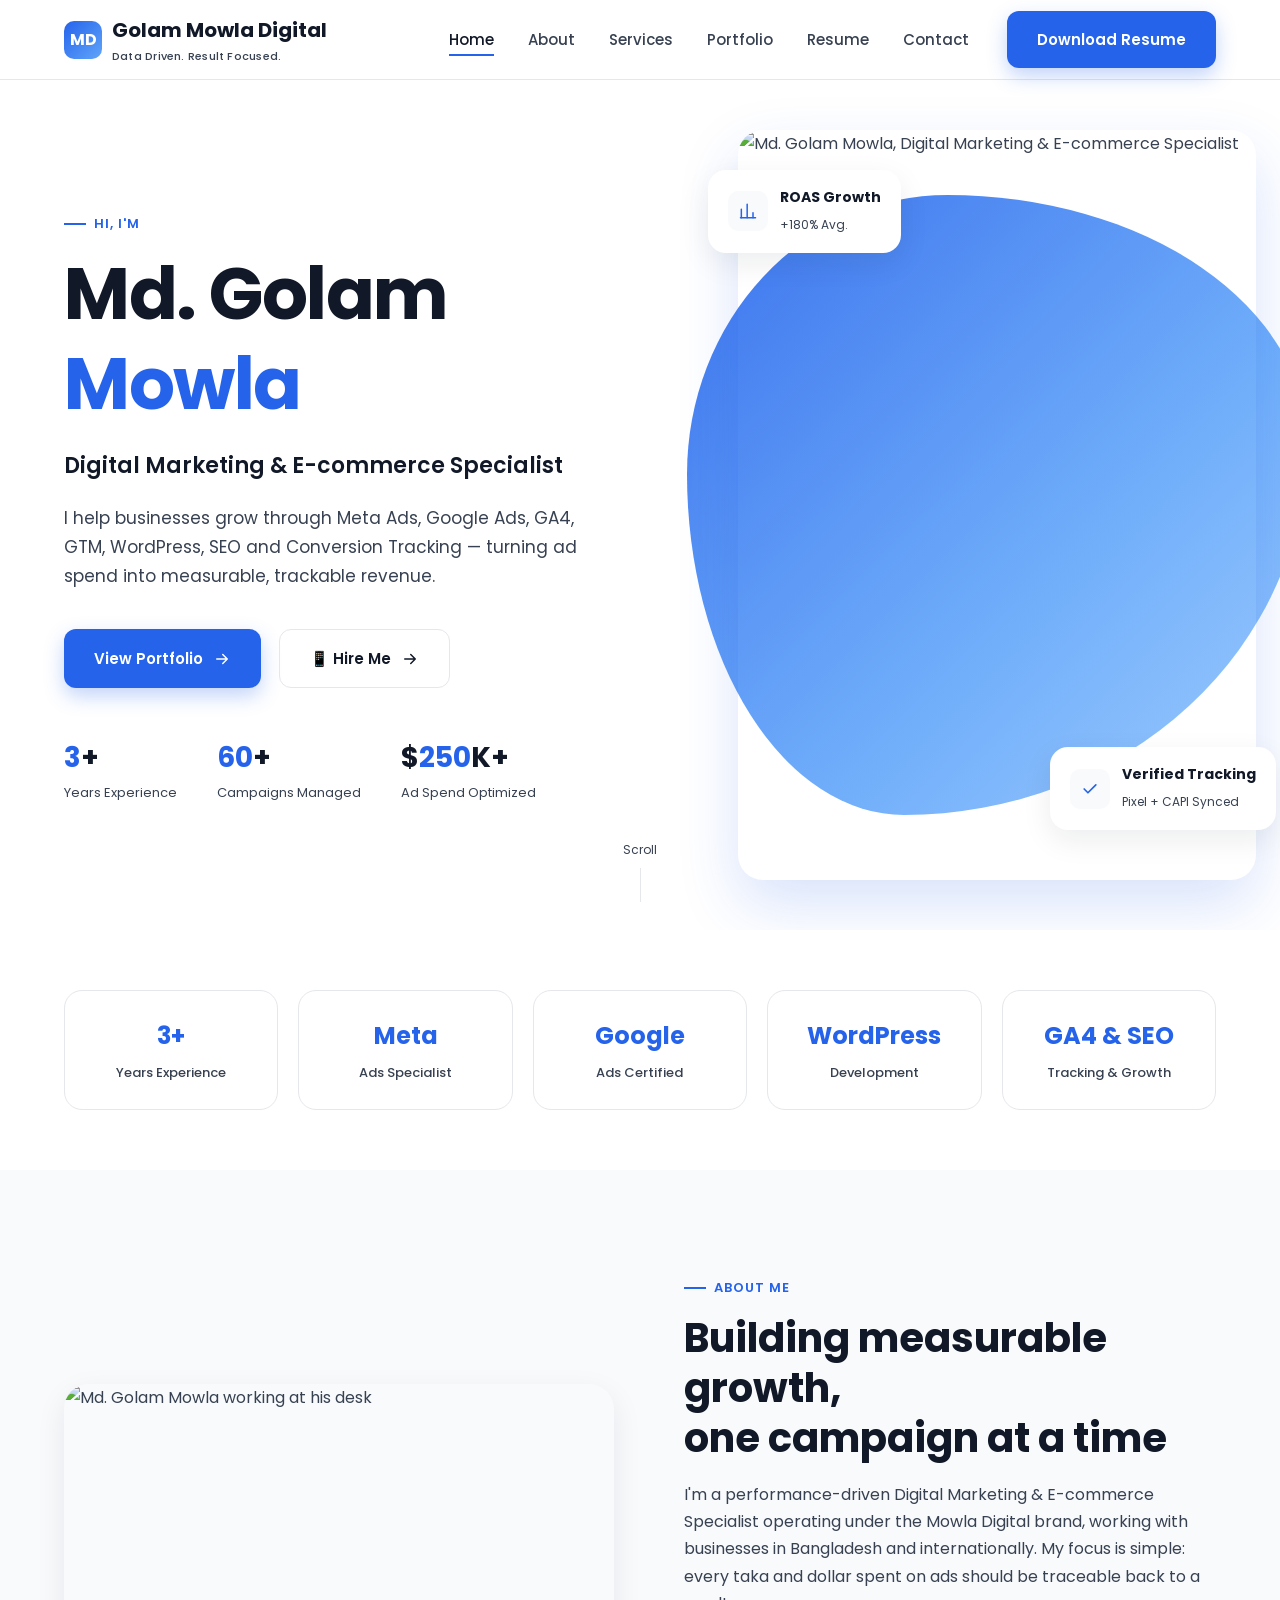
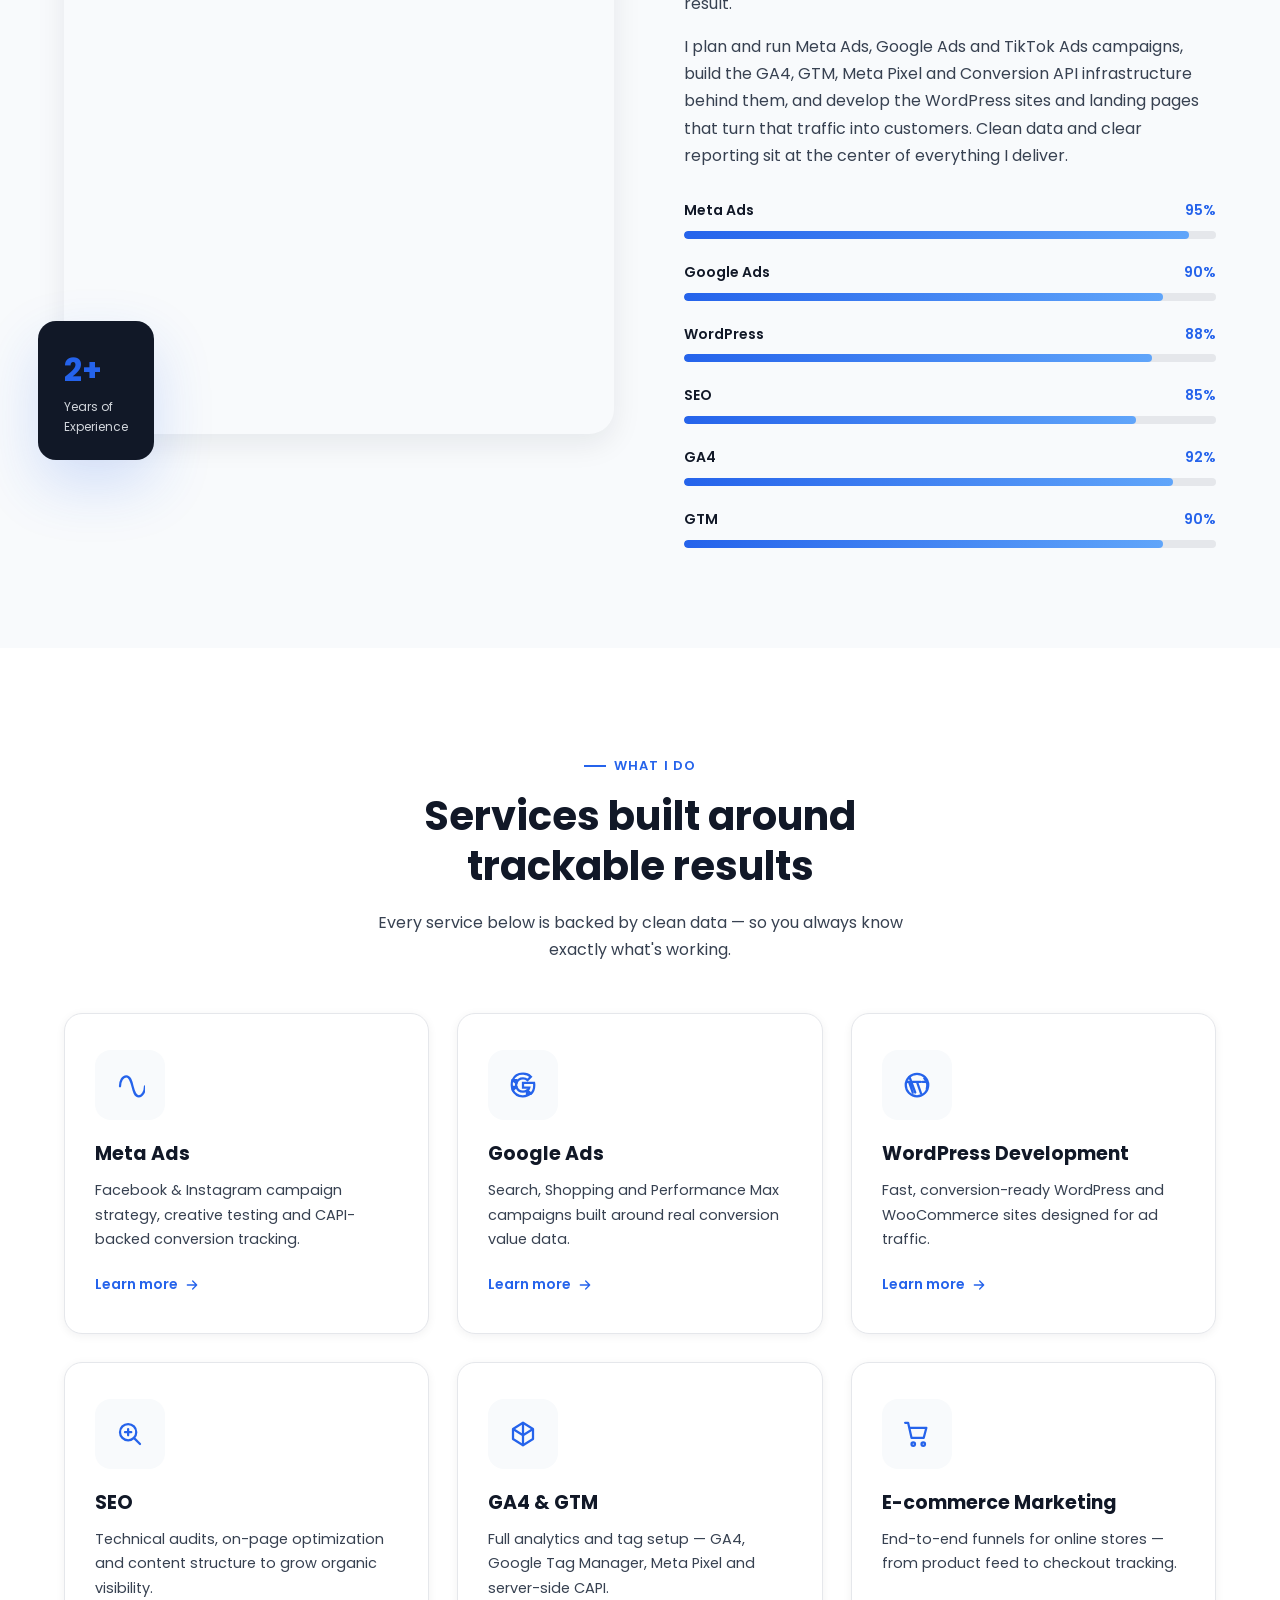
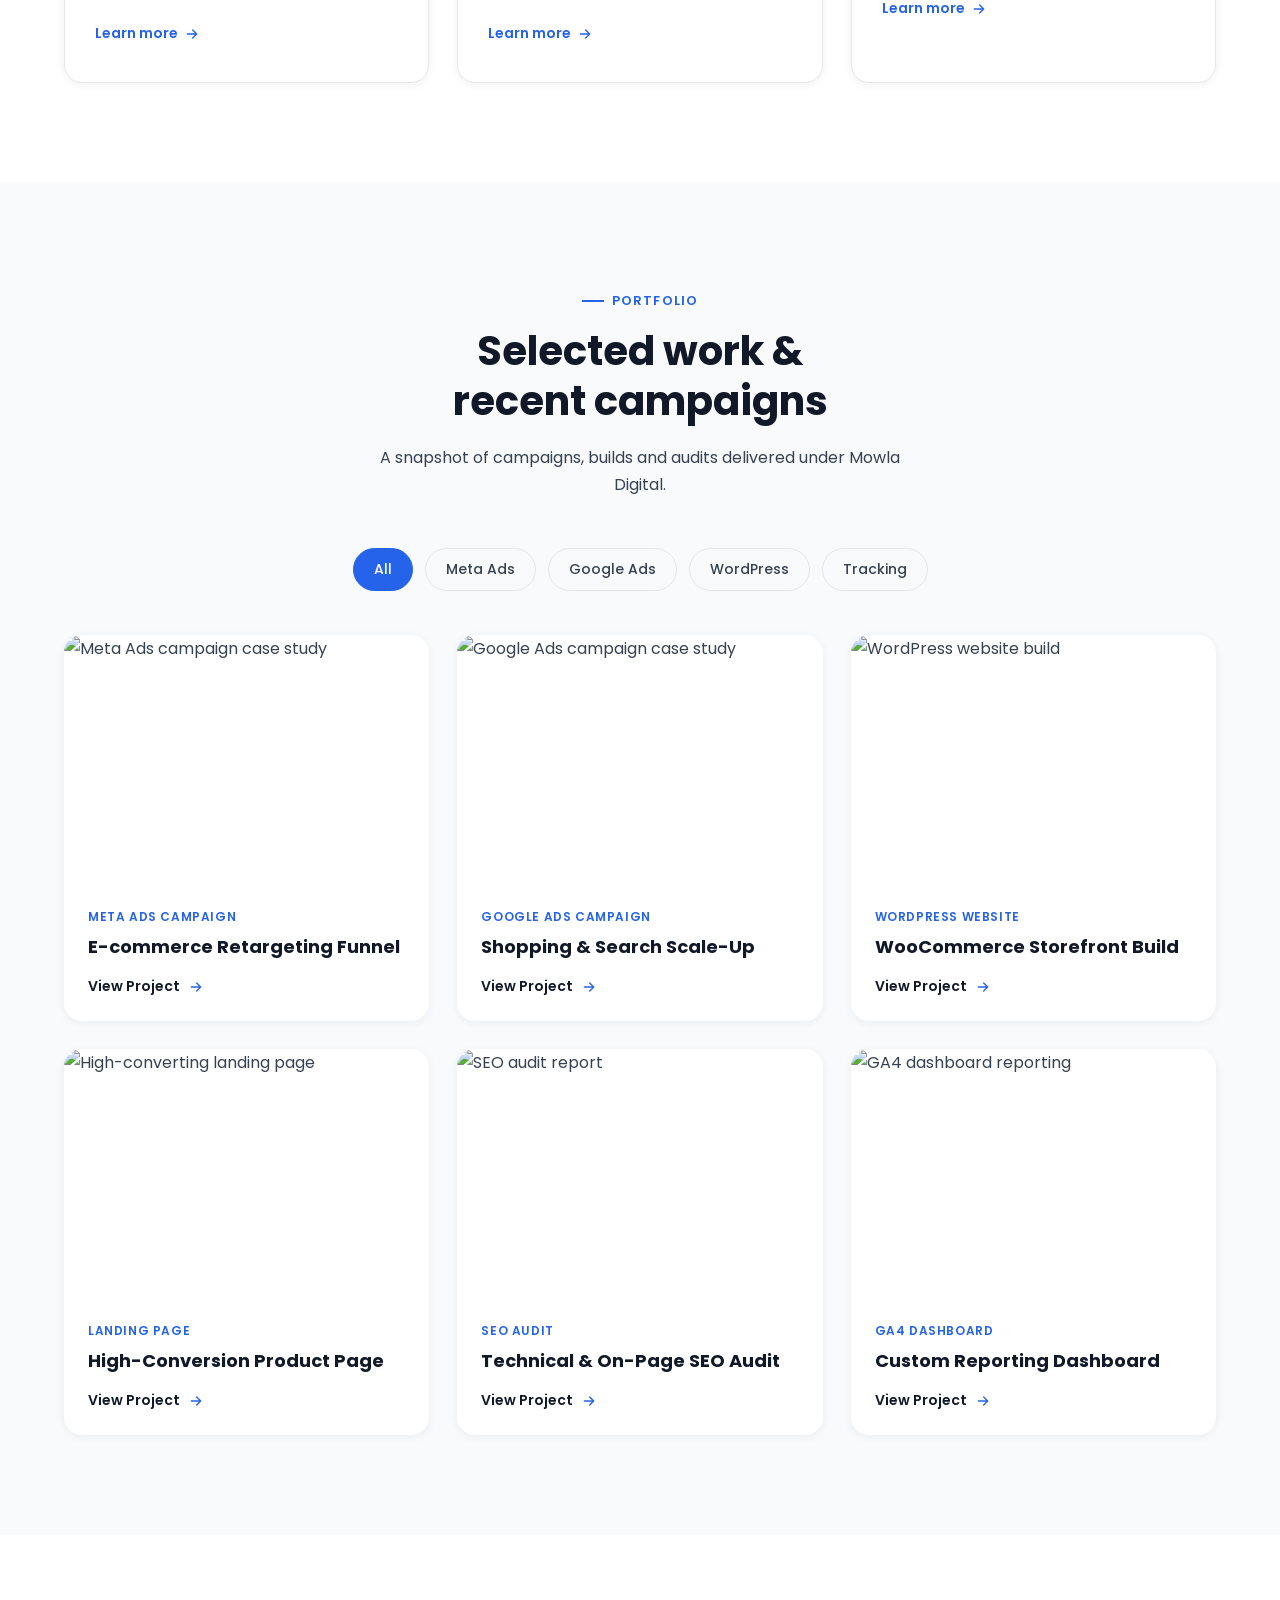
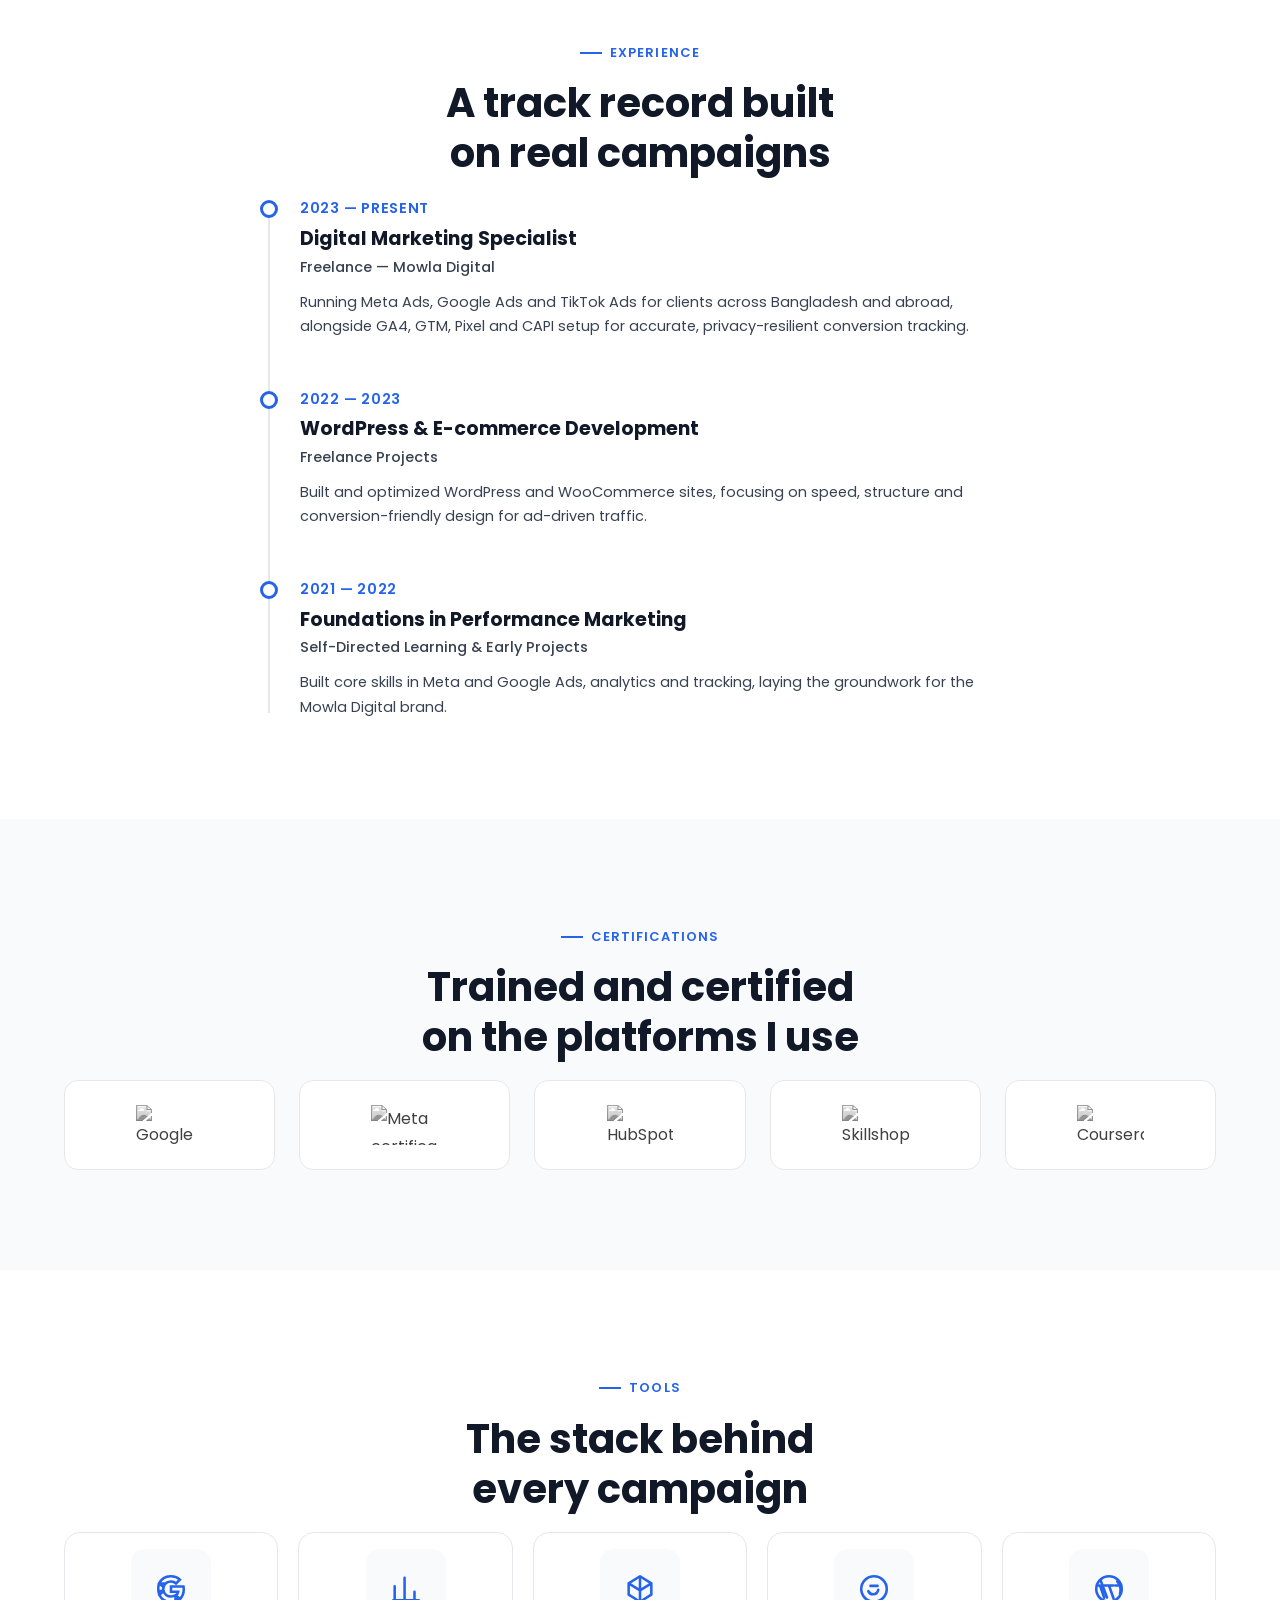
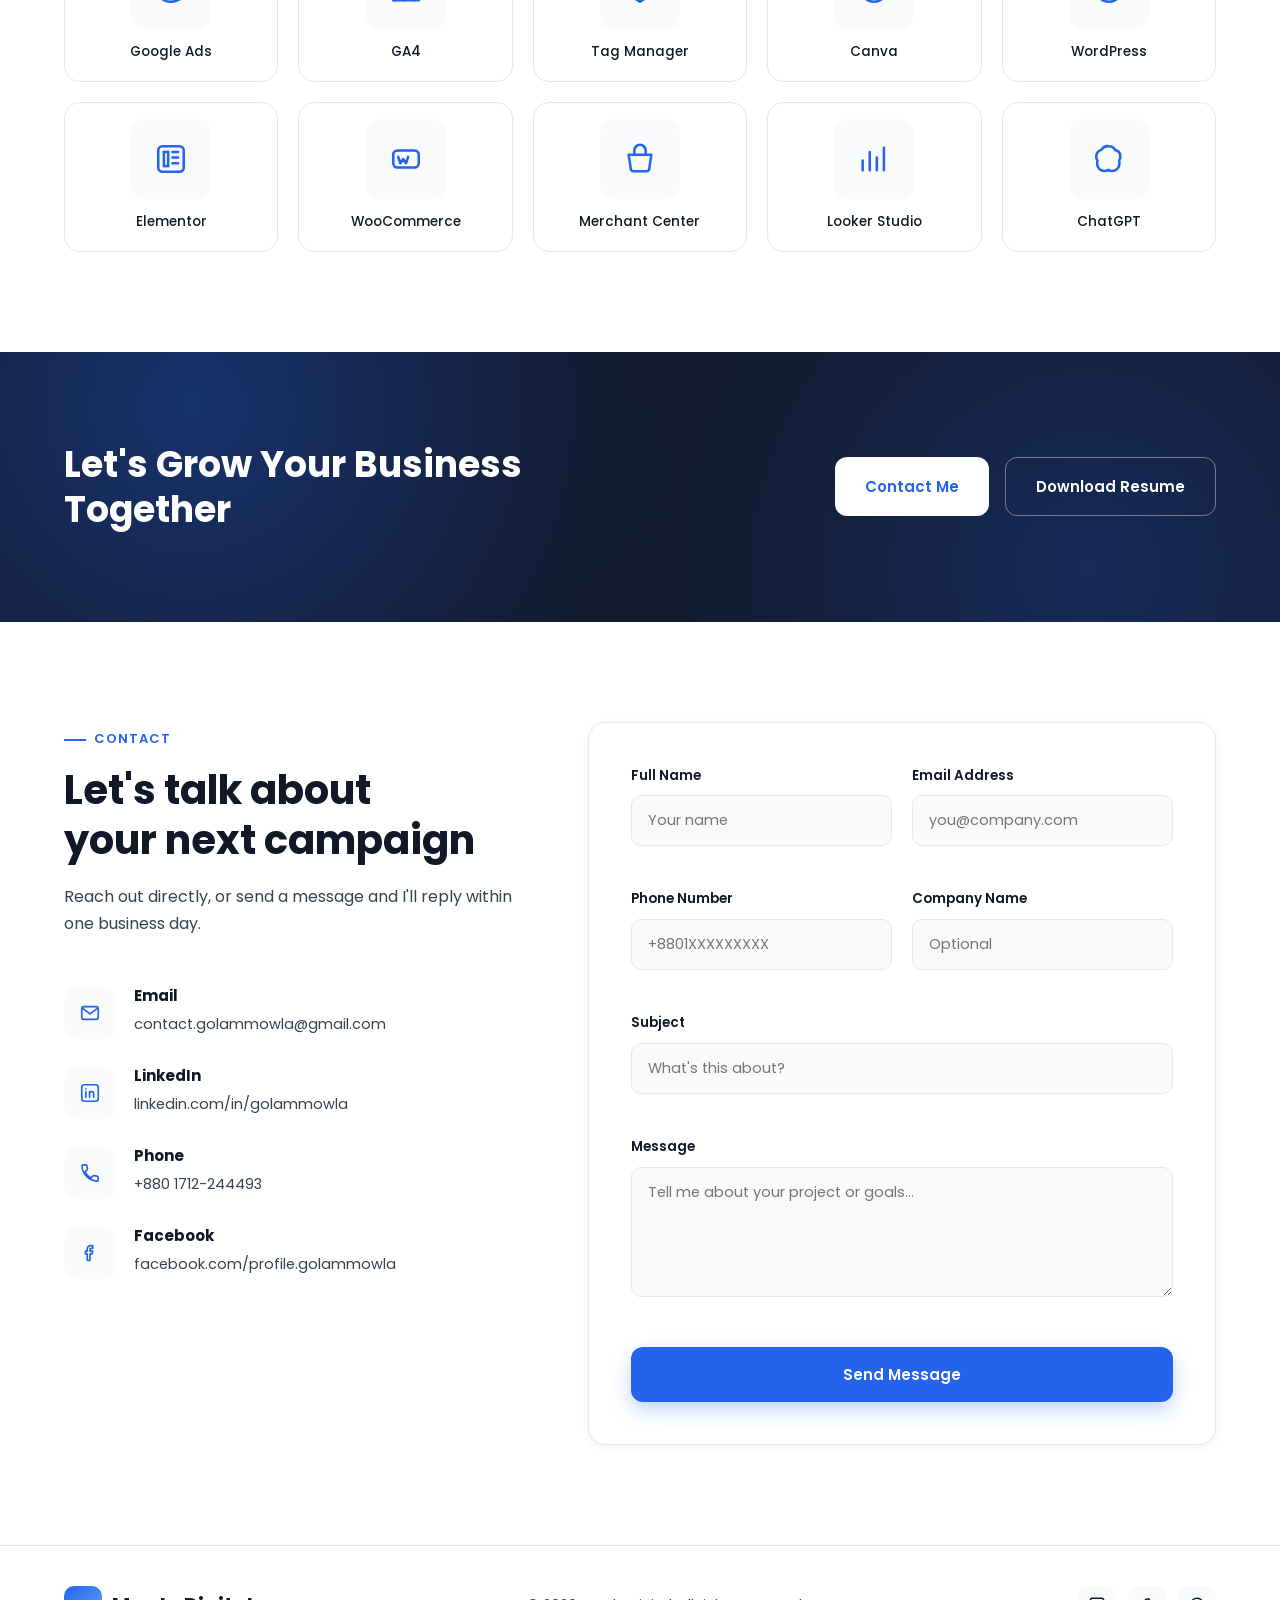
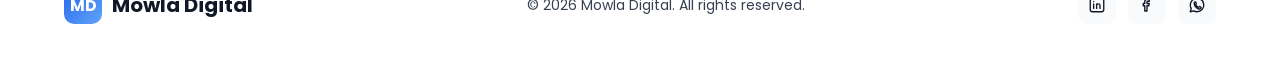
==== commit 94f06548: "Update index.html" ====
--- a/index.html
+++ b/index.html
@@ -401,7 +401,7 @@
           </div>
         </div>
         <div class="portfolio-card" data-reveal data-category="wordpress">
-          <div class="portfolio-thumb"><img src="https://github.com/GolamMowla/MD.-Golam-Mowla/blob/main/WordPress%20Website.png?raw=true" alt="WordPress website build" width="370" height="250"></div>
+          <div class="portfolio-thumb"><img src="https://github.com/GolamMowla/MD.-Golam-Mowla/blob/main/Google%20Ads%20Campaign%20Update.png?raw=true" alt="WordPress website build" width="370" height="250"></div>
           <div class="portfolio-info">
             <span class="portfolio-category">WordPress Website</span>
             <h3>WooCommerce Storefront Build</h3>
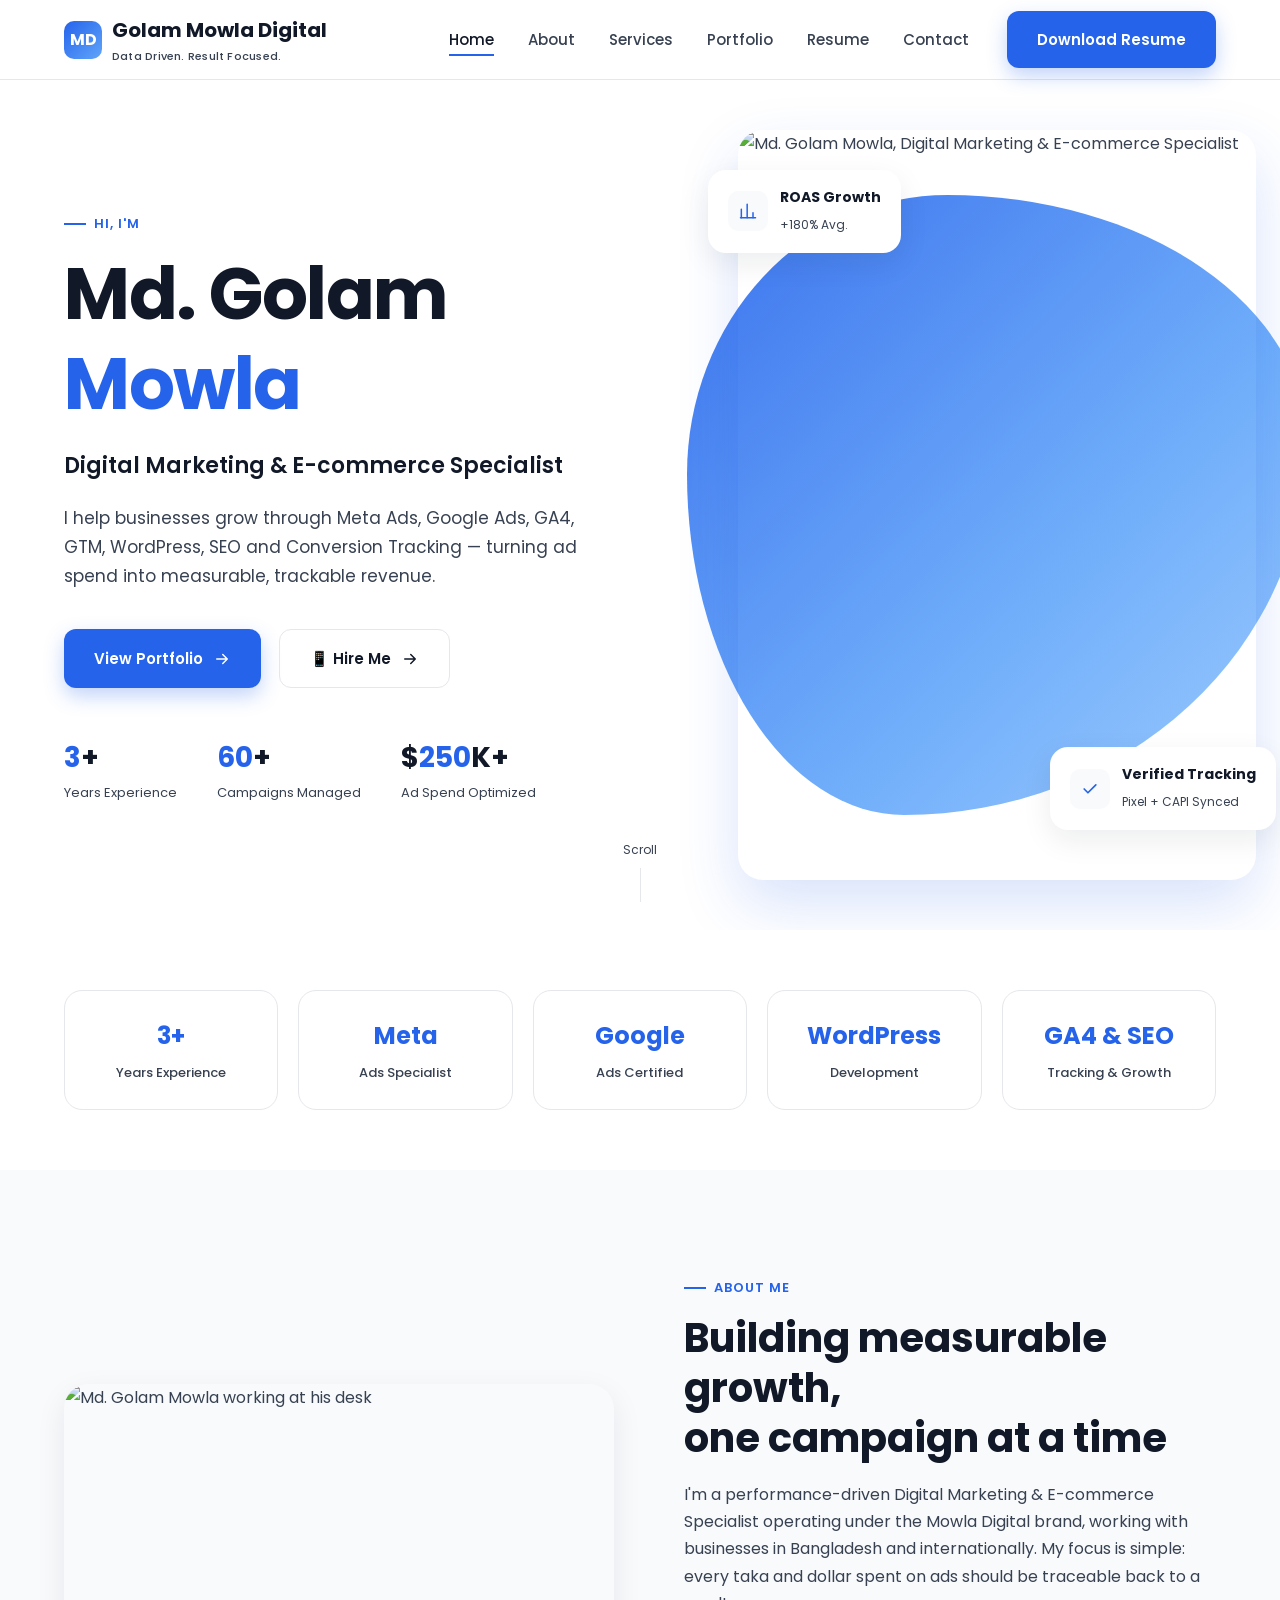
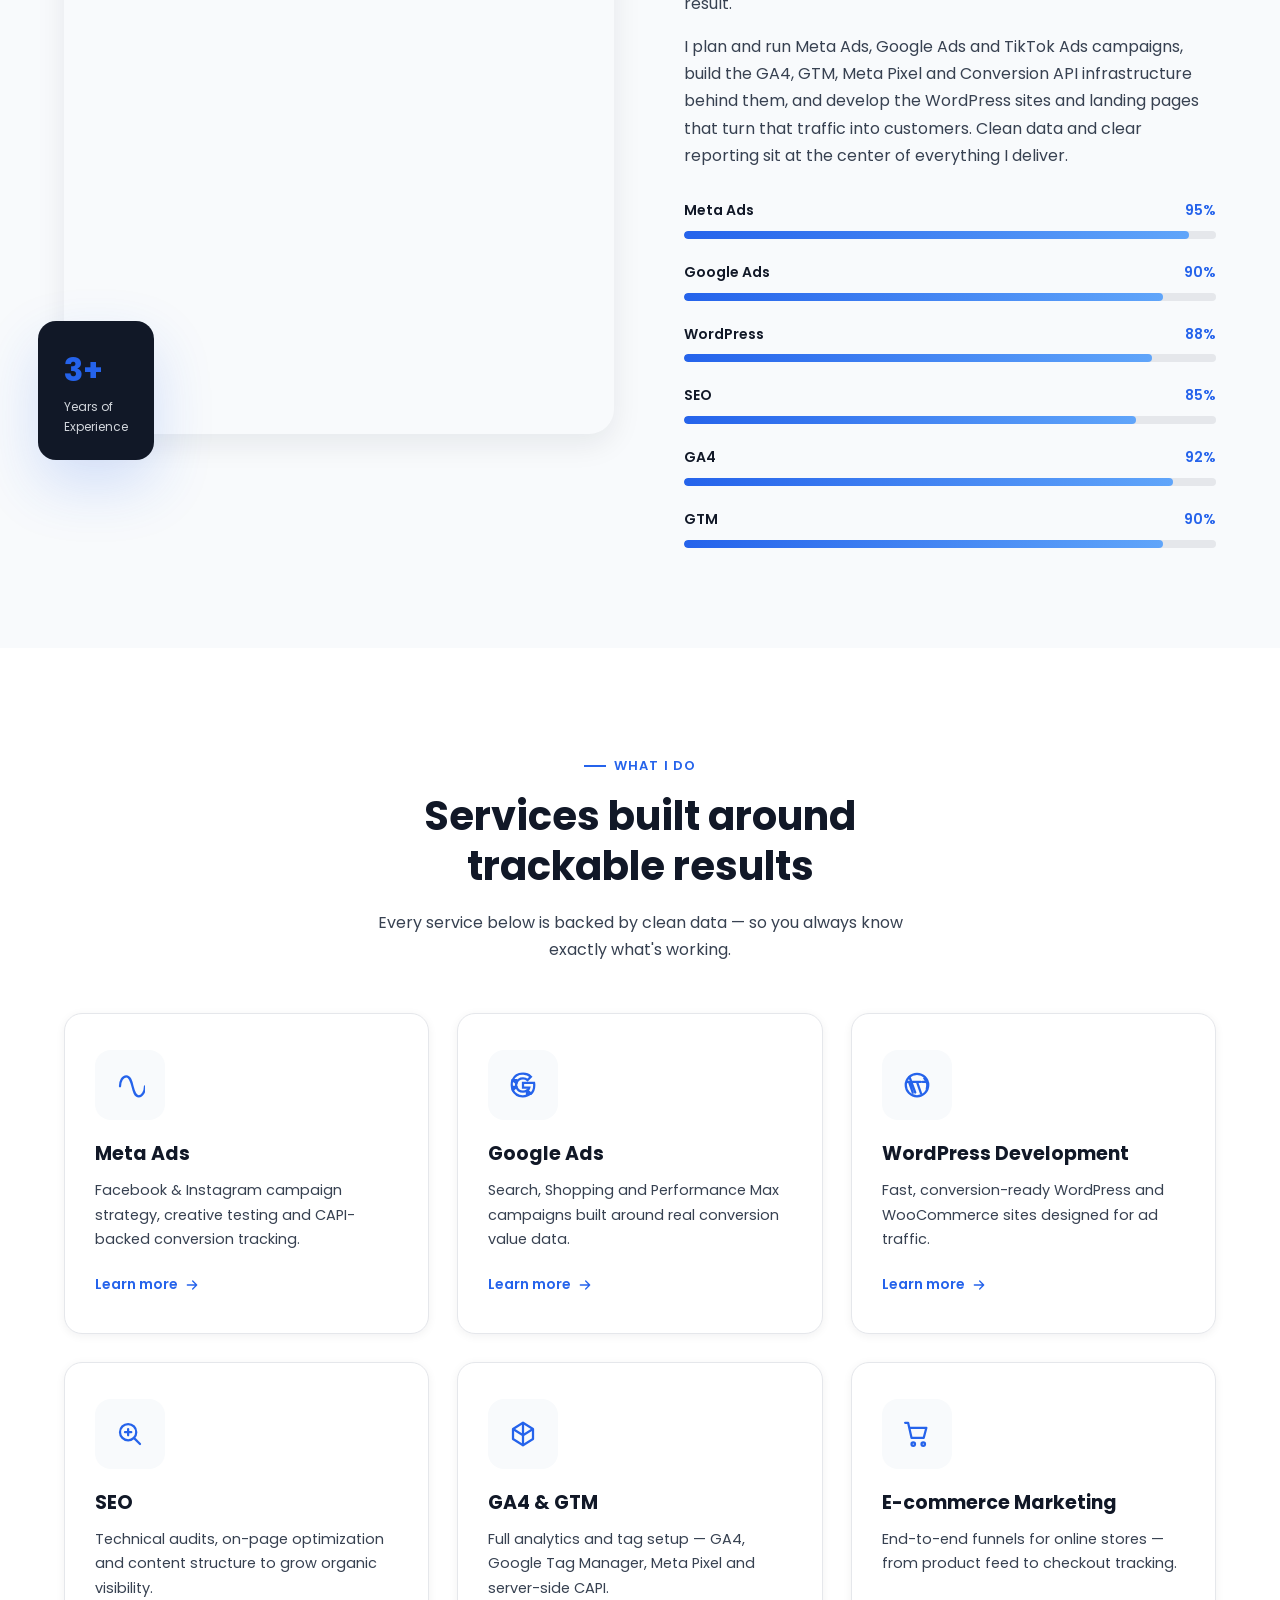
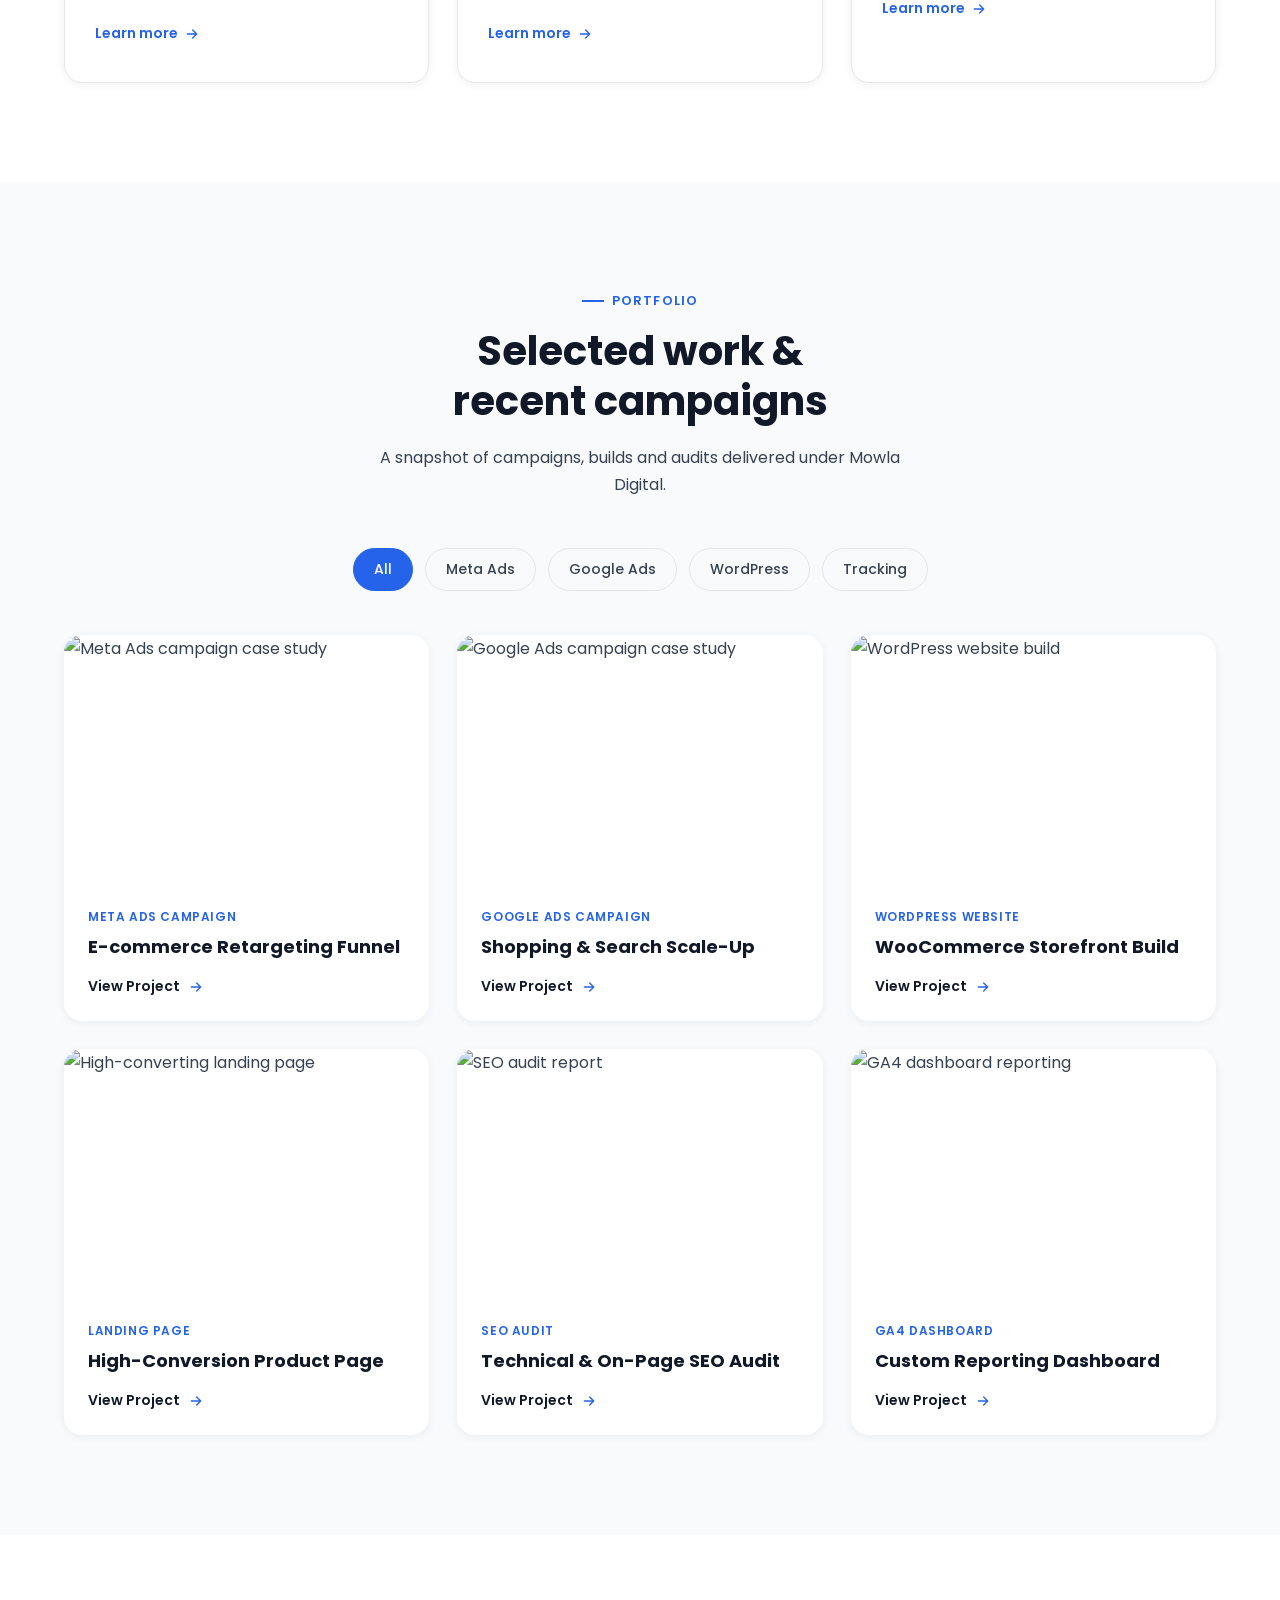
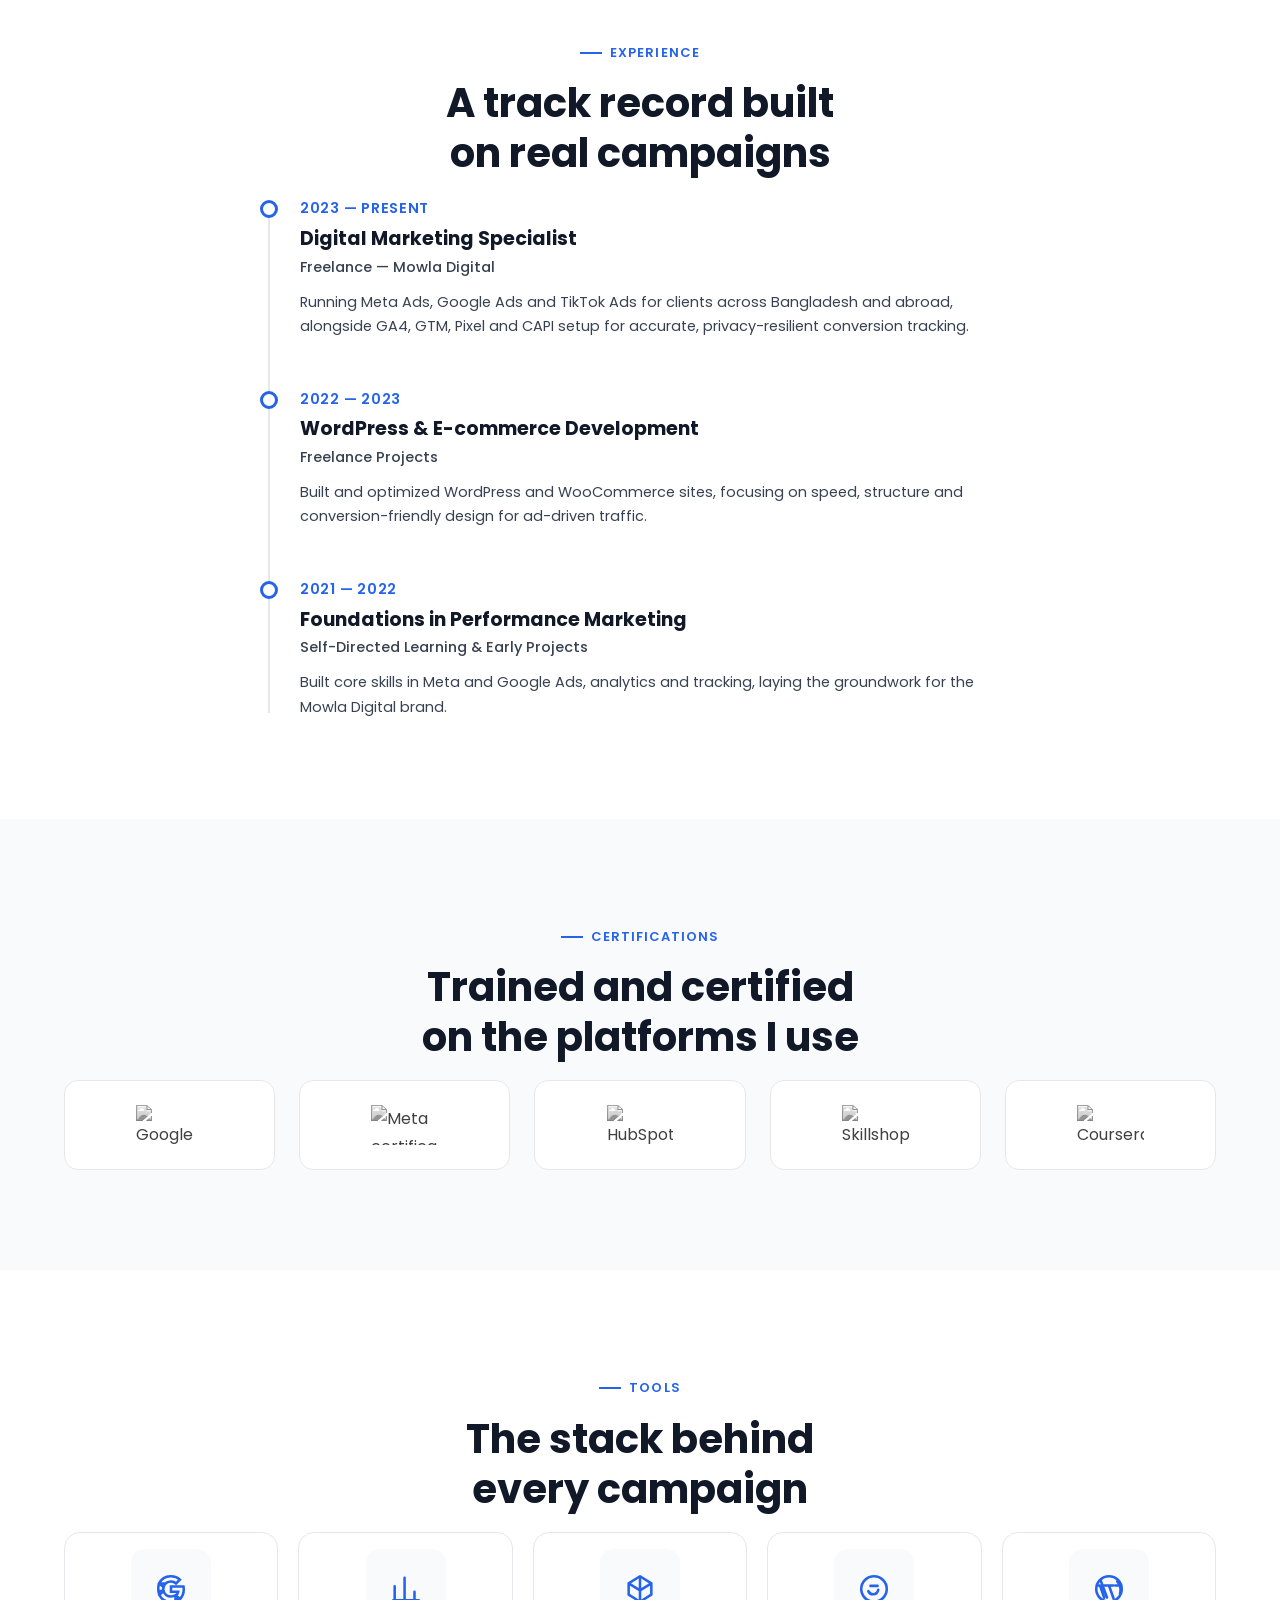
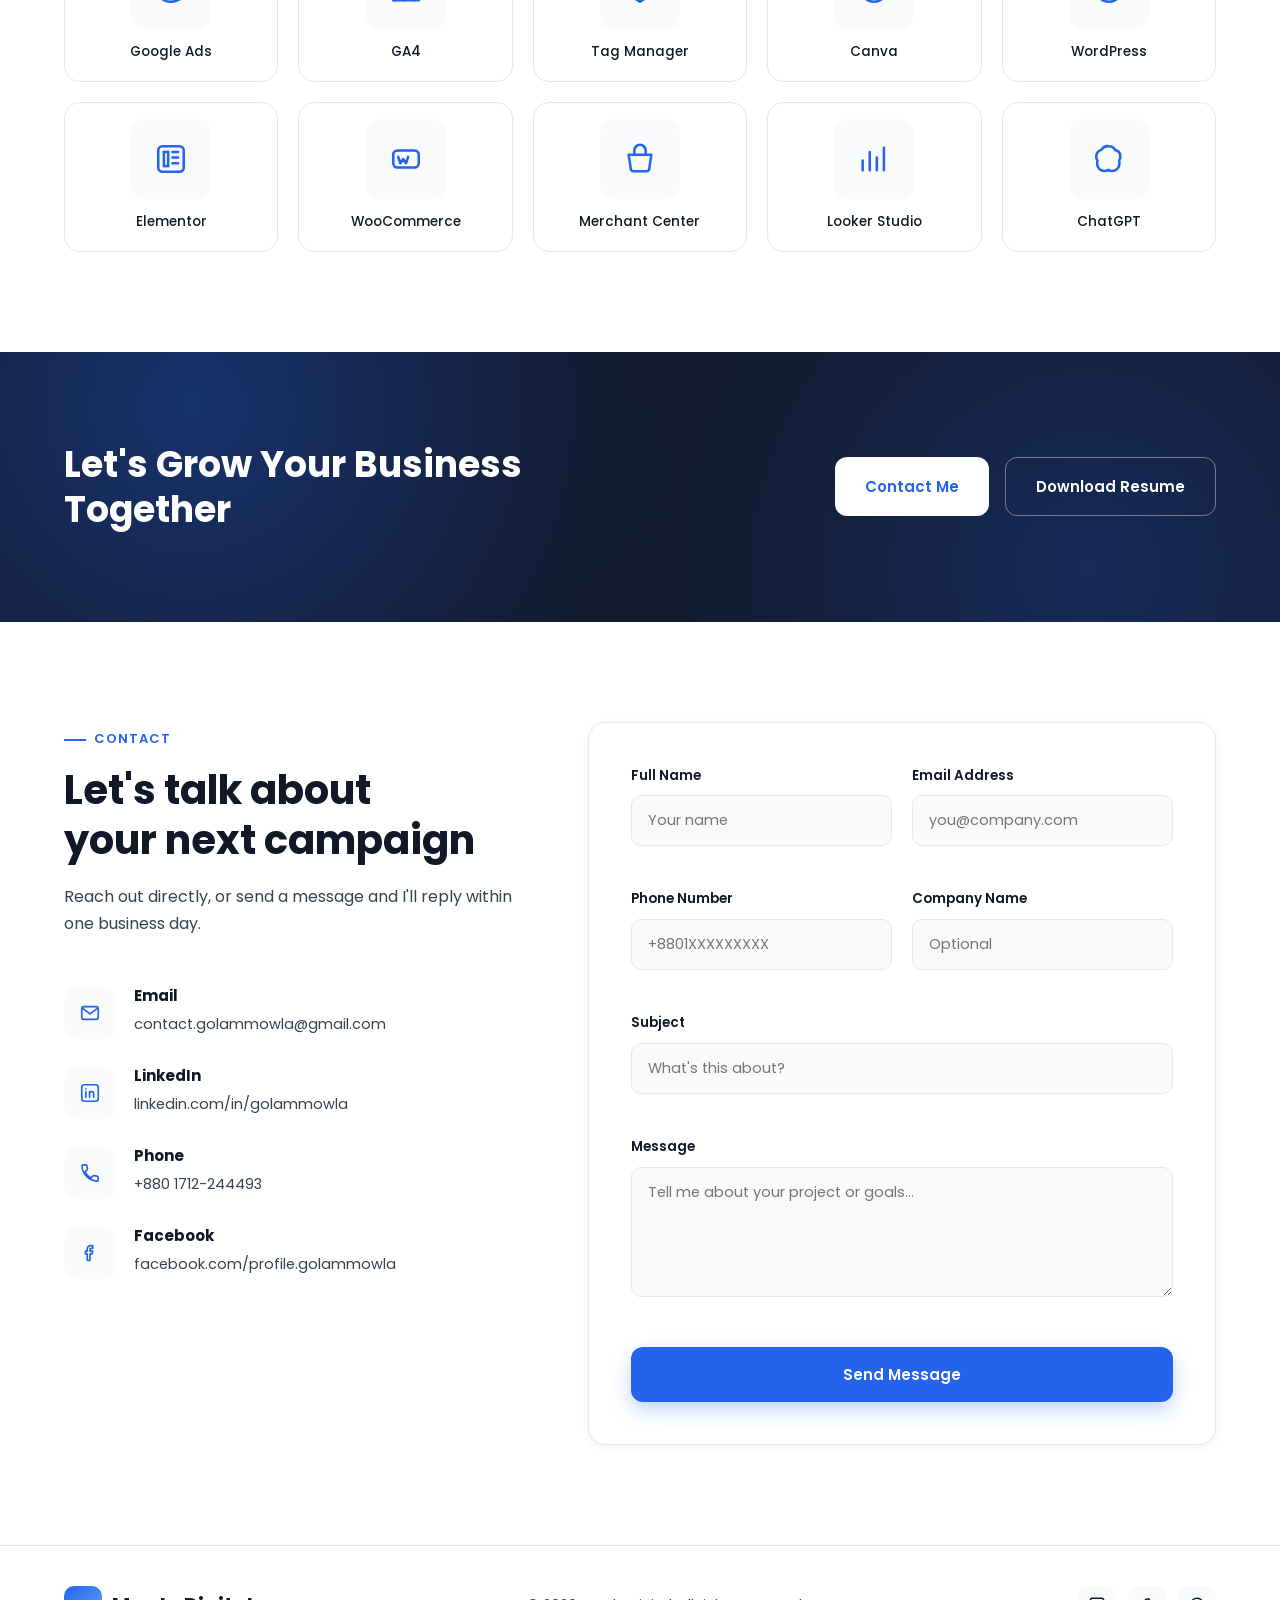
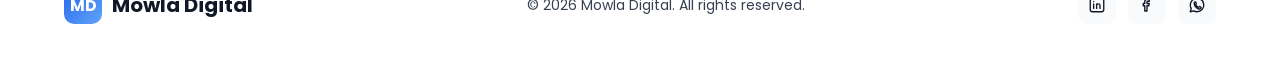
==== commit e00dc2fa: "Update index.html" ====
--- a/index.html
+++ b/index.html
@@ -393,7 +393,7 @@
           </div>
         </div>
         <div class="portfolio-card" data-reveal data-category="google">
-          <div class="portfolio-thumb"><img src="https://github.com/GolamMowla/MD.-Golam-Mowla/blob/main/Google%20Ads%20Campaign.png?raw=true" alt="Google Ads campaign case study" width="370" height="250"></div>
+          <div class="portfolio-thumb"><img src="https://github.com/GolamMowla/MD.-Golam-Mowla/blob/main/Google%20Ads%20Campaign%20Update.png?raw=true" alt="Google Ads campaign case study" width="370" height="250"></div>
           <div class="portfolio-info">
             <span class="portfolio-category">Google Ads Campaign</span>
             <h3>Shopping & Search Scale-Up</h3>
@@ -401,7 +401,7 @@
           </div>
         </div>
         <div class="portfolio-card" data-reveal data-category="wordpress">
-          <div class="portfolio-thumb"><img src="https://github.com/GolamMowla/MD.-Golam-Mowla/blob/main/Google%20Ads%20Campaign%20Update.png?raw=true" alt="WordPress website build" width="370" height="250"></div>
+          <div class="portfolio-thumb"><img src="https://github.com/GolamMowla/MD.-Golam-Mowla/blob/main/WordPress%20Website.png?raw=true" alt="WordPress website build" width="370" height="250"></div>
           <div class="portfolio-info">
             <span class="portfolio-category">WordPress Website</span>
             <h3>WooCommerce Storefront Build</h3>
@@ -554,8 +554,8 @@
     <div class="container cta-inner" data-reveal>
       <h2>Let's Grow Your Business Together</h2>
       <div class="cta-buttons">
-        <a href="#contact" class="btn btn-light">Contact Me</a>
-        <a href="YOUR_RESUME_LINK_HERE" class="btn btn-ghost-light" target="_blank" rel="noopener" download>Download Resume</a>
+        <a href="https://wa.me/8801712244493" class="btn btn-light">Contact Me</a>
+        <a href="https://drive.google.com/file/d/1zmje-kC1M9Rz6dqHy3OWqkSMxwSII7Sk/view?usp=sharing" class="btn btn-ghost-light" target="_blank" rel="noopener" download>Download Resume</a>
       </div>
     </div>
   </section>
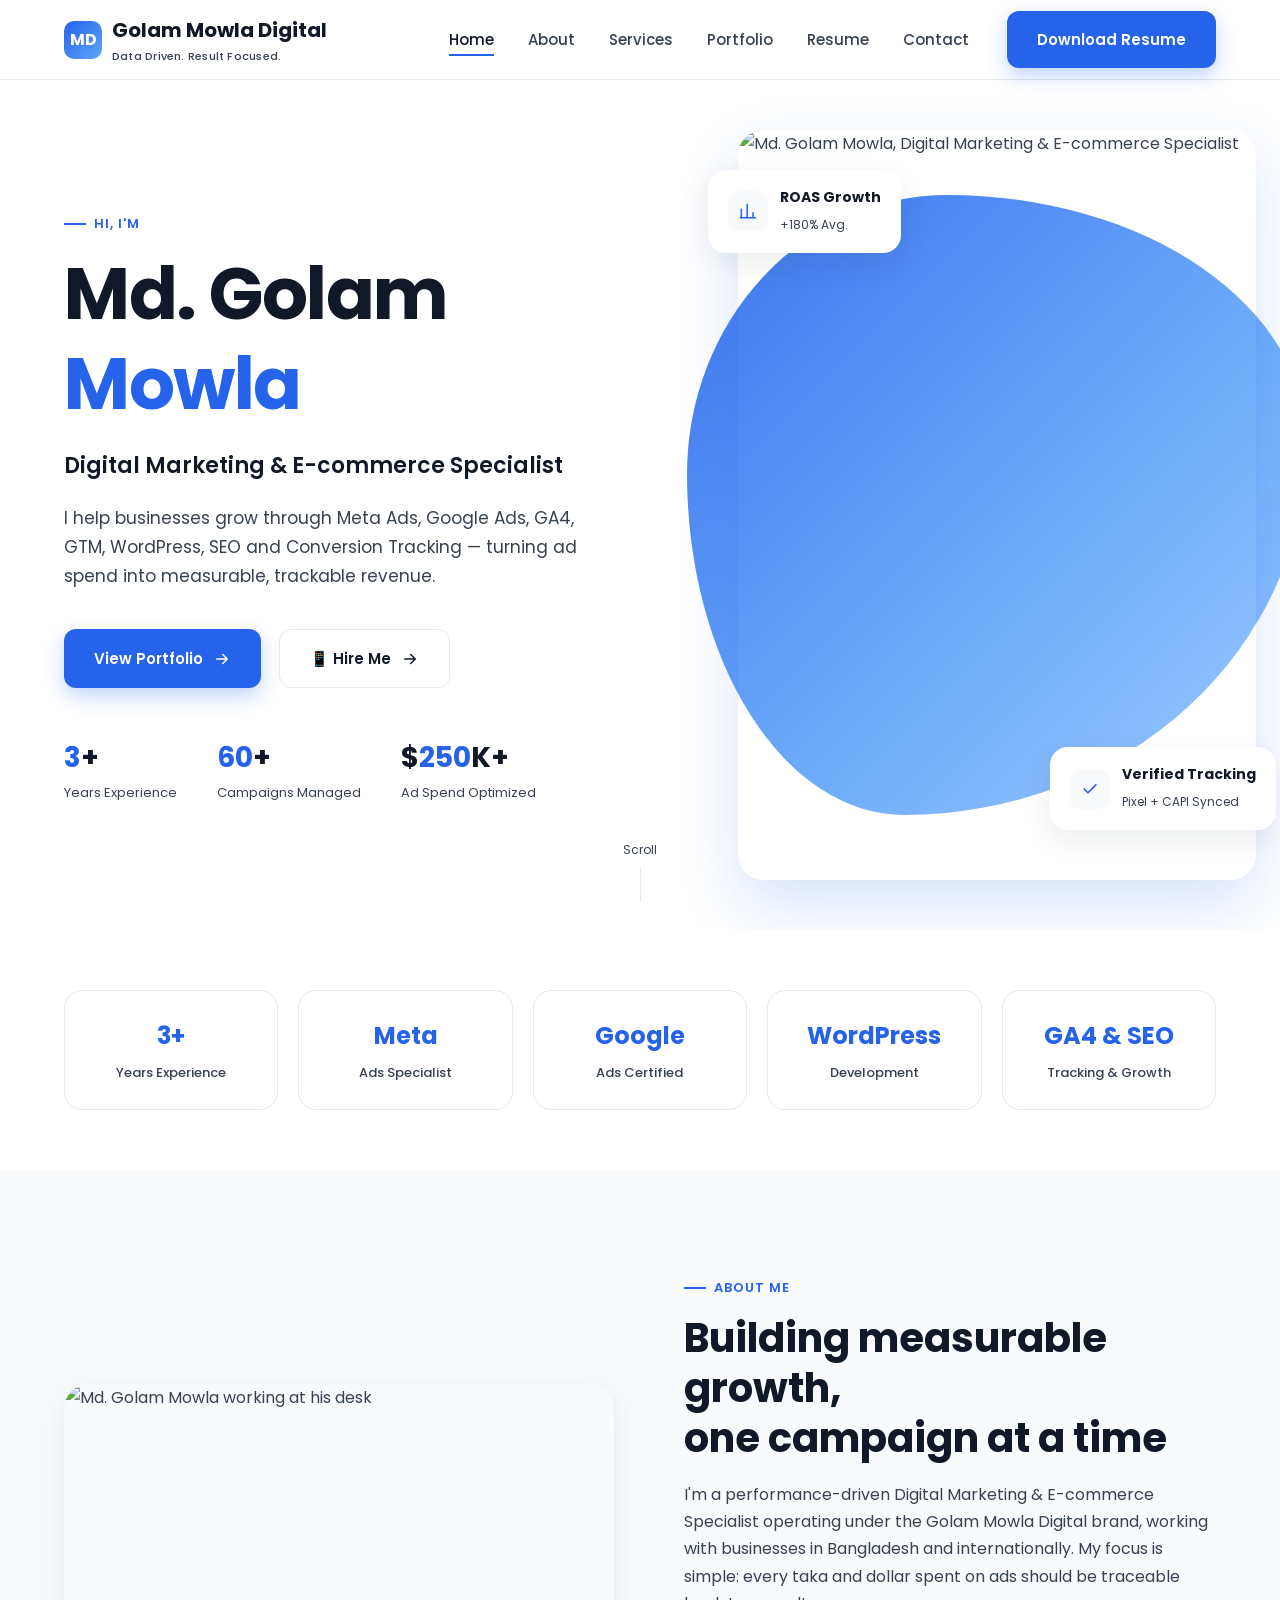
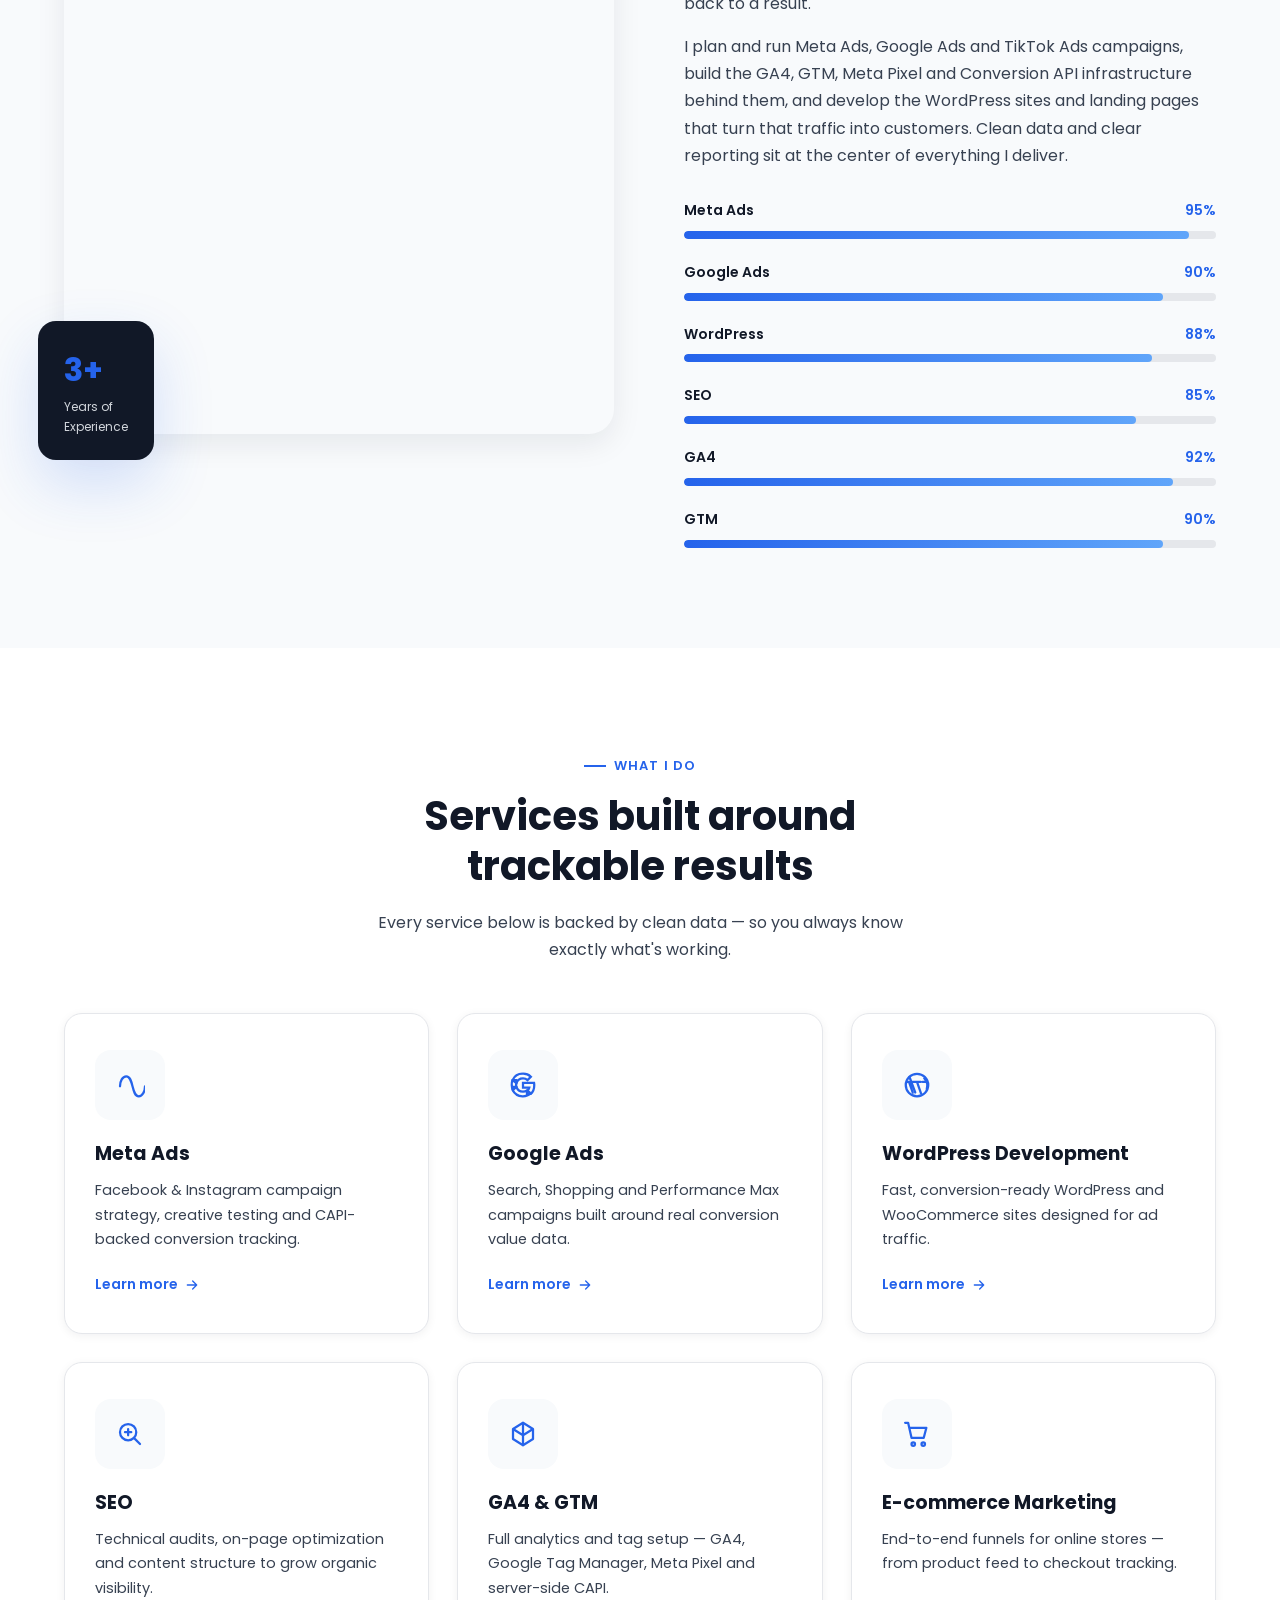
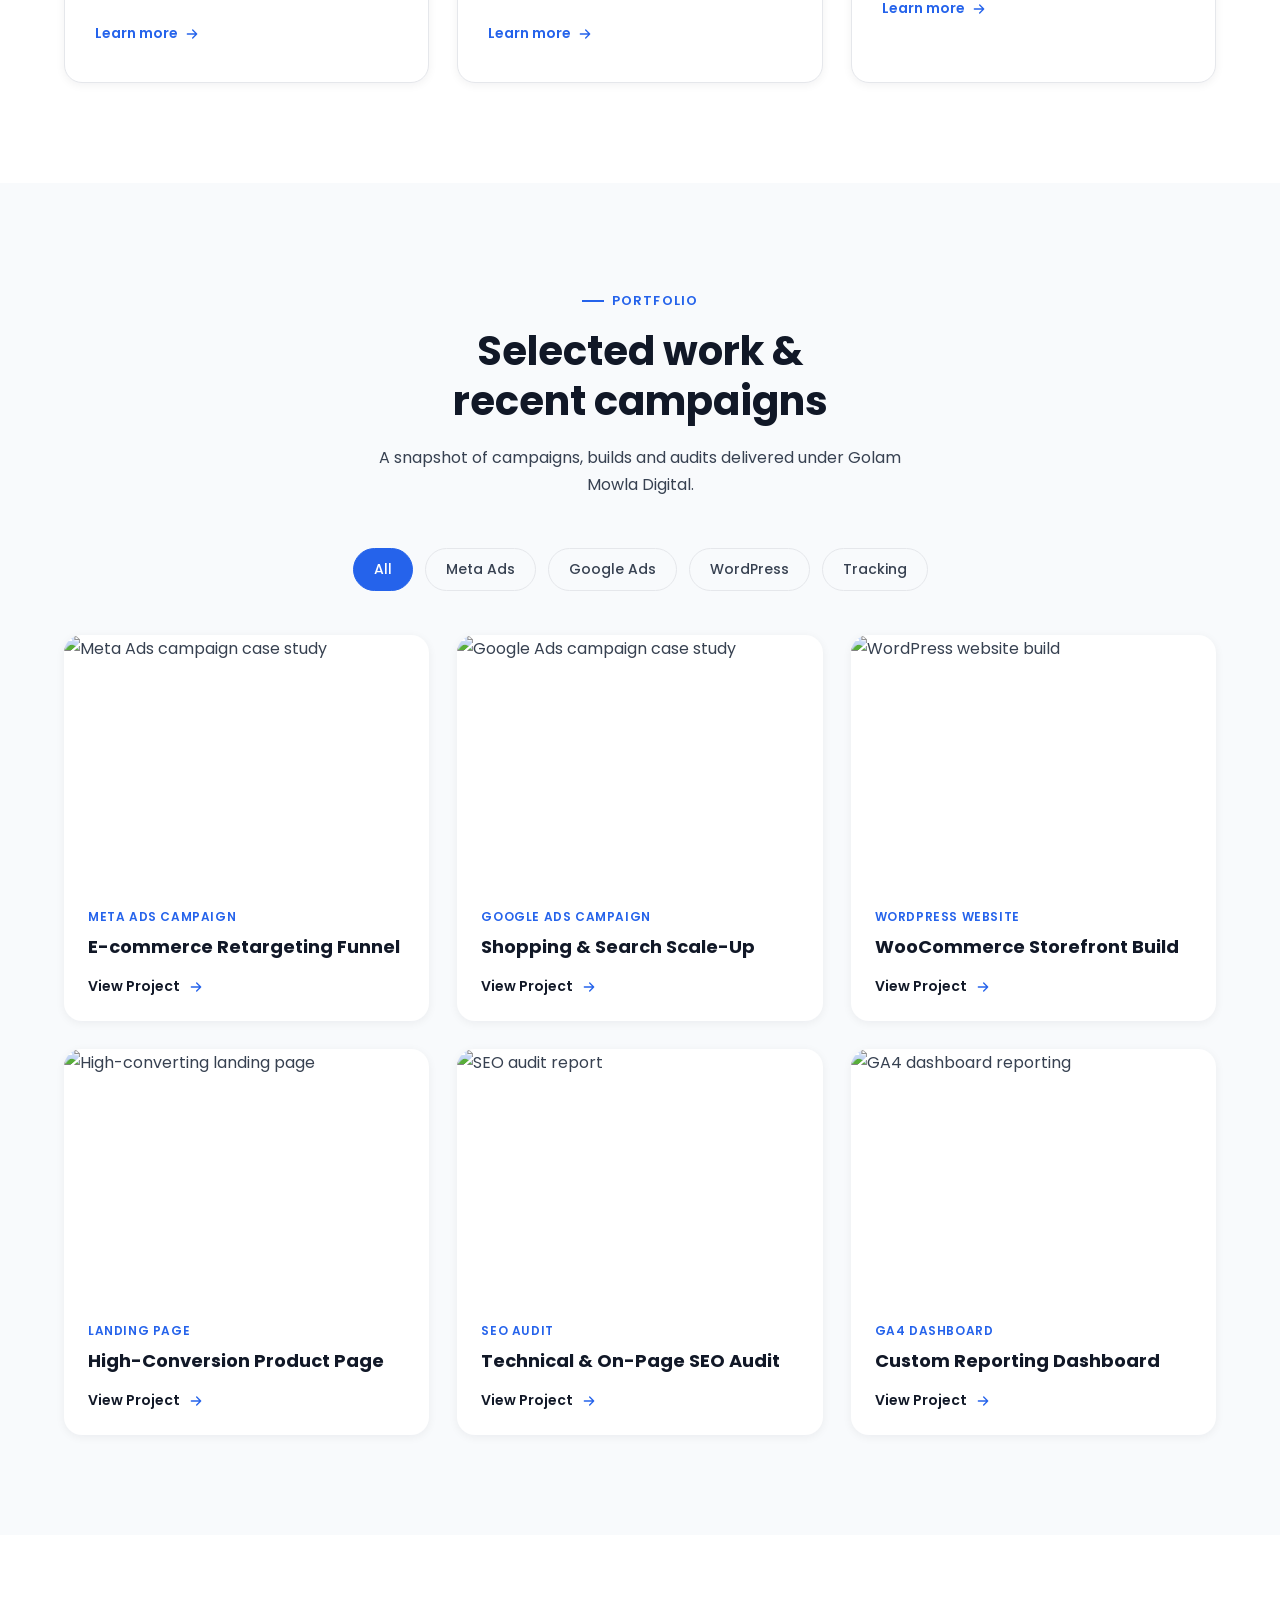
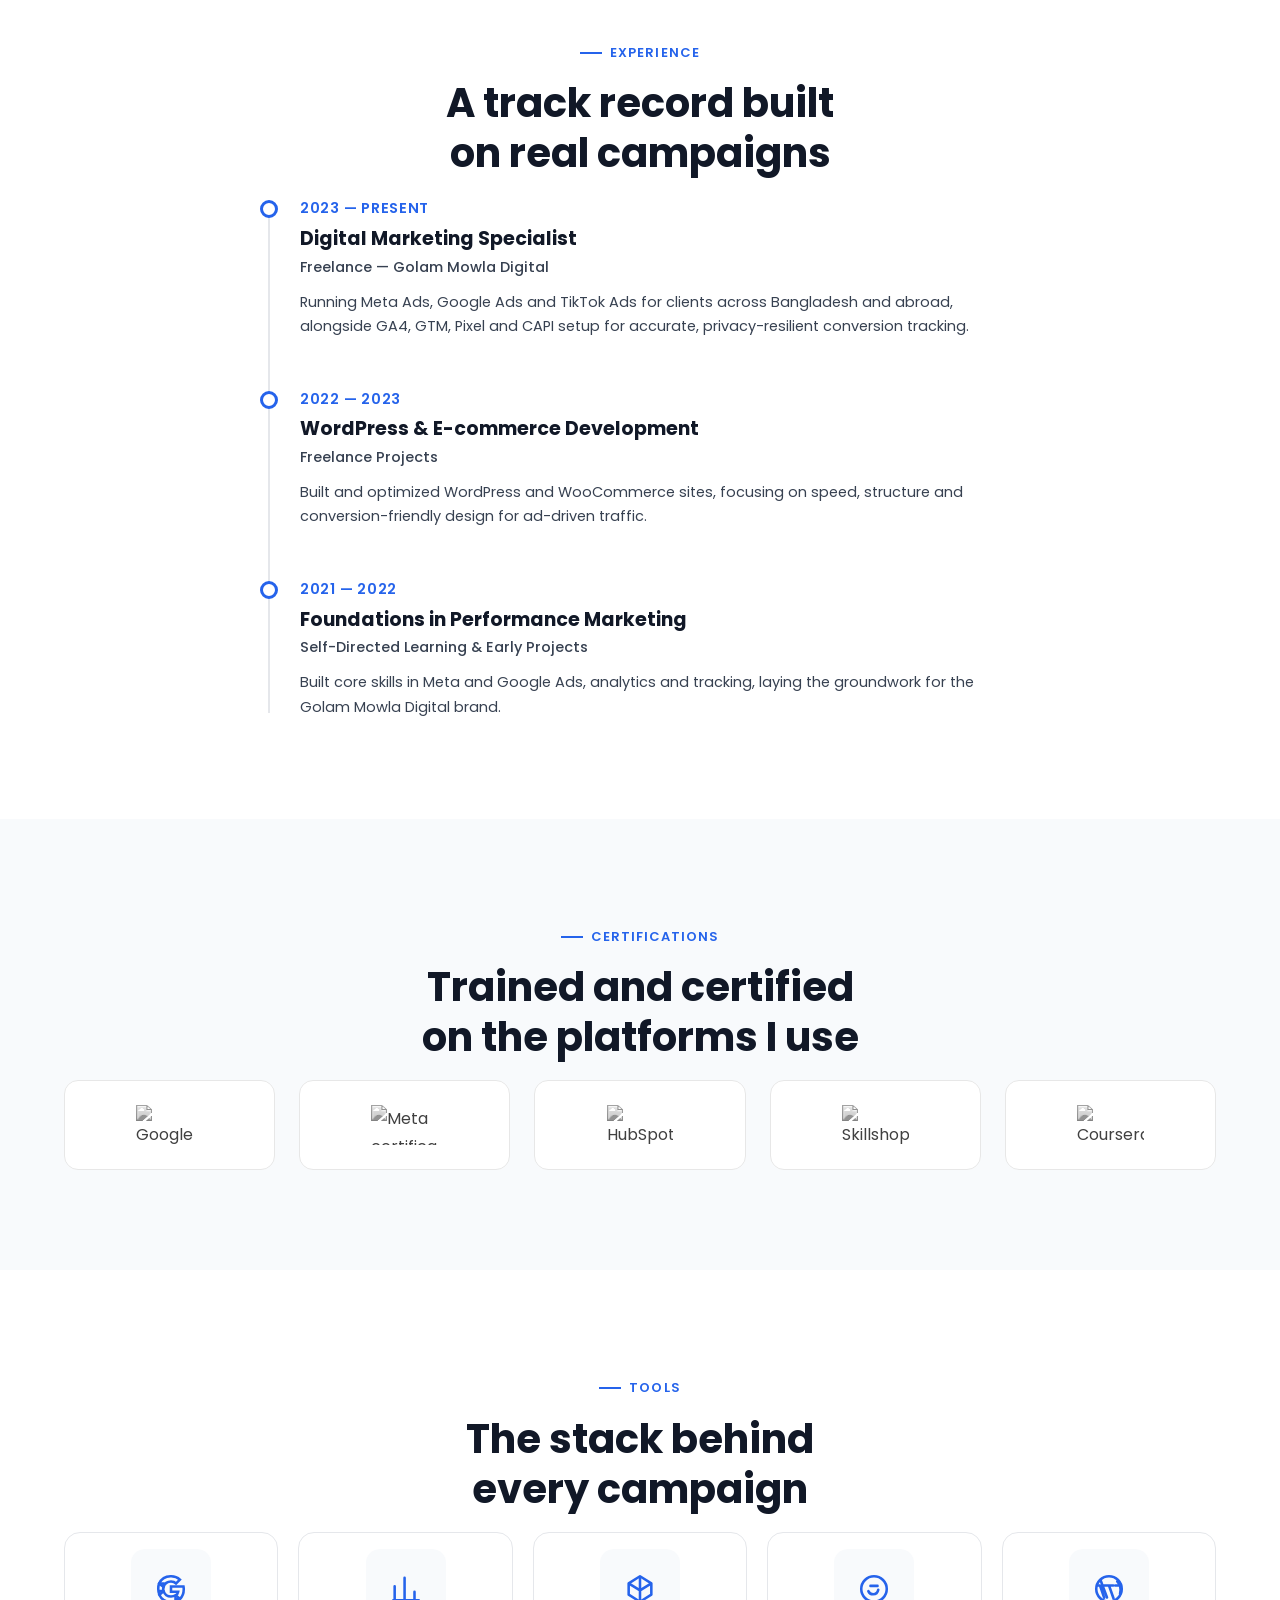
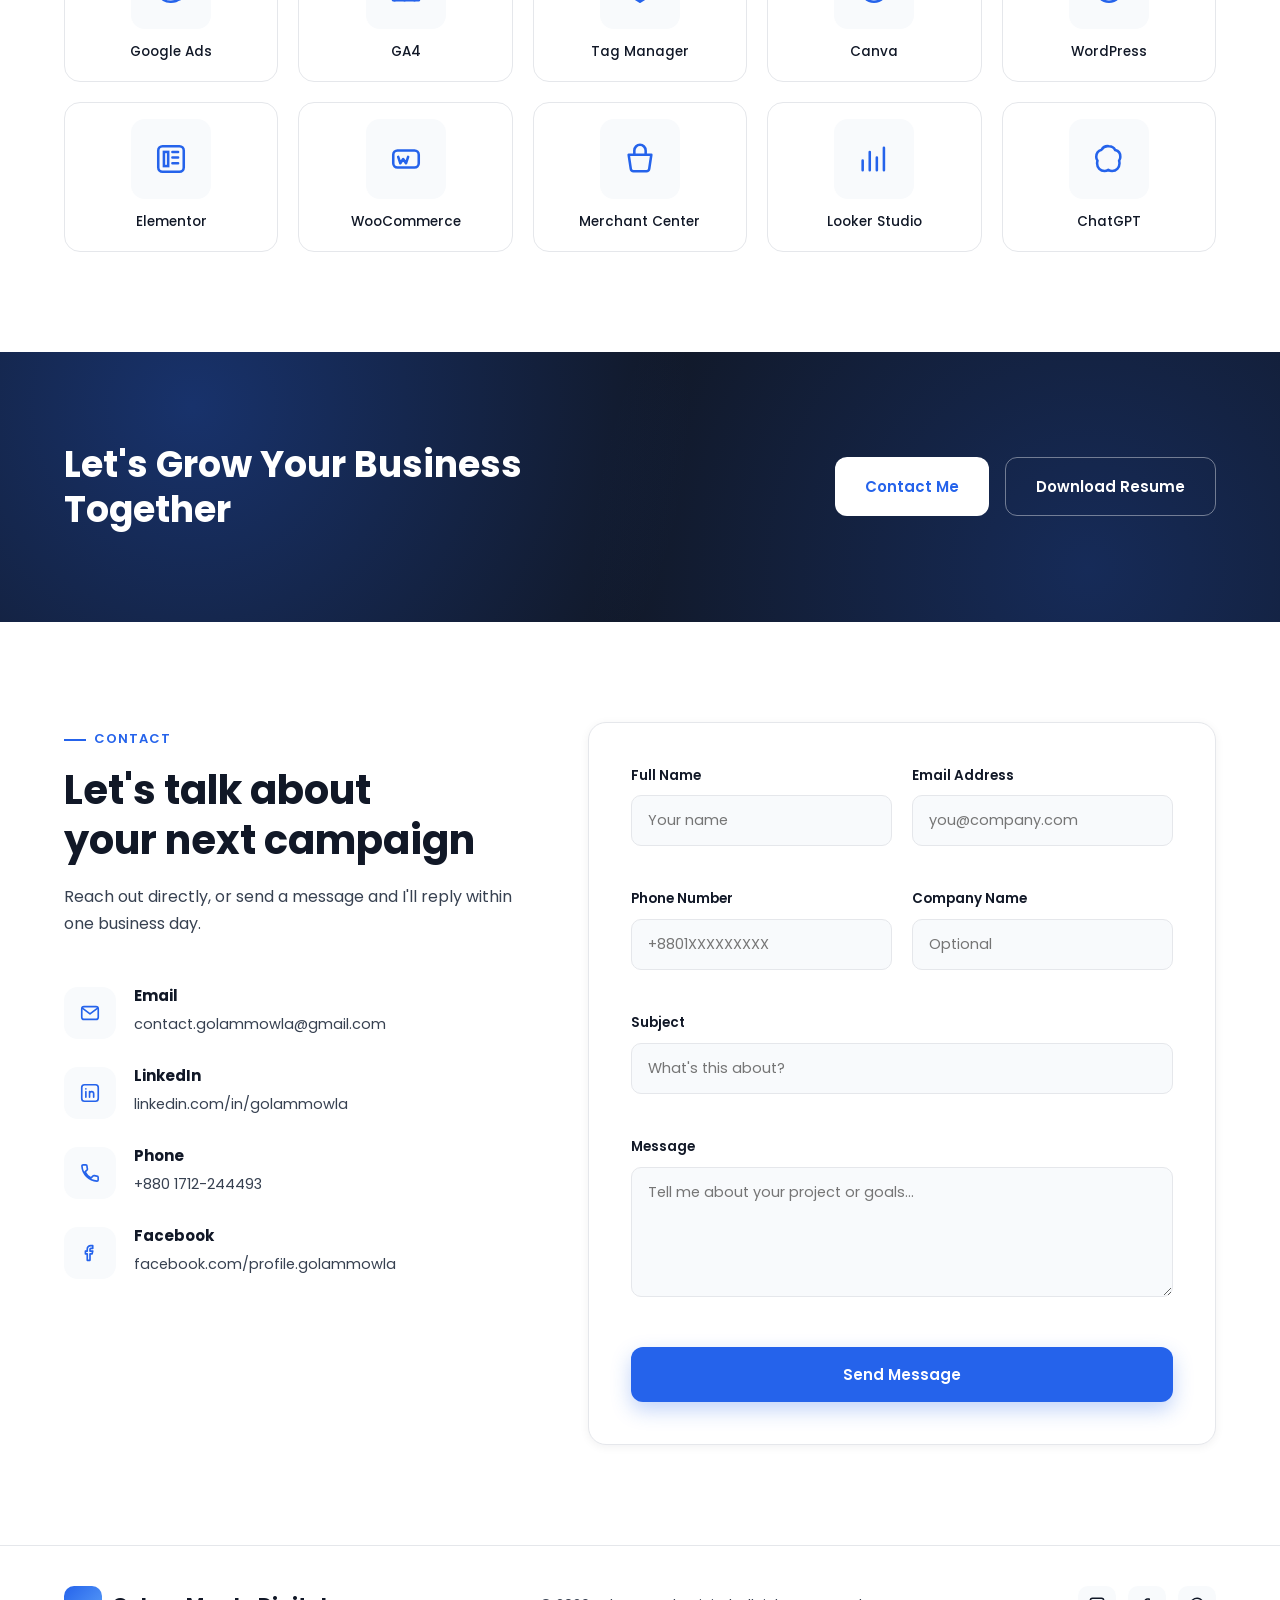
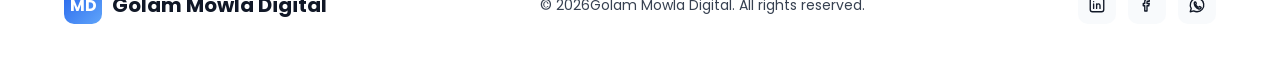
==== commit b3057c2f: "Update index.html" ====
--- a/index.html
+++ b/index.html
@@ -269,7 +269,7 @@
         <div class="about-desc">
           <p>
             I'm a performance-driven Digital Marketing & E-commerce Specialist
-            operating under the Mowla Digital brand, working with businesses in
+            operating under the Golam Mowla Digital brand, working with businesses in
             Bangladesh and internationally. My focus is simple: every taka and
             dollar spent on ads should be traceable back to a result.
           </p>
@@ -372,7 +372,7 @@
       <div class="section-head-center">
         <p class="eyebrow">Portfolio</p>
         <h2 class="section-heading">Selected work &<br>recent campaigns</h2>
-        <p class="section-sub">A snapshot of campaigns, builds and audits delivered under Mowla Digital.</p>
+        <p class="section-sub">A snapshot of campaigns, builds and audits delivered under Golam Mowla Digital.</p>
       </div>
 
       <div class="portfolio-filters">
@@ -451,7 +451,7 @@
           <span class="timeline-dot"></span>
           <p class="timeline-date">2023 — Present</p>
           <h3>Digital Marketing Specialist</h3>
-          <p class="timeline-role">Freelance — Mowla Digital</p>
+          <p class="timeline-role">Freelance — Golam Mowla Digital</p>
           <p>Running Meta Ads, Google Ads and TikTok Ads for clients across Bangladesh and abroad, alongside GA4, GTM, Pixel and CAPI setup for accurate, privacy-resilient conversion tracking.</p>
         </div>
         <div class="timeline-item" data-reveal>
@@ -466,7 +466,7 @@
           <p class="timeline-date">2021 — 2022</p>
           <h3>Foundations in Performance Marketing</h3>
           <p class="timeline-role">Self-Directed Learning & Early Projects</p>
-          <p>Built core skills in Meta and Google Ads, analytics and tracking, laying the groundwork for the Mowla Digital brand.</p>
+          <p>Built core skills in Meta and Google Ads, analytics and tracking, laying the groundwork for the Golam Mowla Digital brand.</p>
         </div>
       </div>
     </div>
@@ -663,9 +663,9 @@
     <div class="container">
       <a href="#home" class="logo">
         <span class="logo-mark">MD</span>
-        <span>Mowla Digital</span>
+        <span>Golam Mowla Digital</span>
       </a>
-      <p class="footer-copy">&copy; <span id="footerYear"></span> Mowla Digital. All rights reserved.</p>
+      <p class="footer-copy">&copy; <span id="footerYear"></span>Golam Mowla Digital. All rights reserved.</p>
       <div class="footer-socials">
         <a href="https://www.linkedin.com/in/golammowla" target="_blank" rel="noopener" aria-label="LinkedIn"><svg width="18" height="18" class="icon"><use href="#icon-linkedin"></use></svg></a>
         <a href="https://www.facebook.com/profile.golammowla" target="_blank" rel="noopener" aria-label="Facebook"><svg width="18" height="18" class="icon"><use href="#icon-facebook"></use></svg></a>
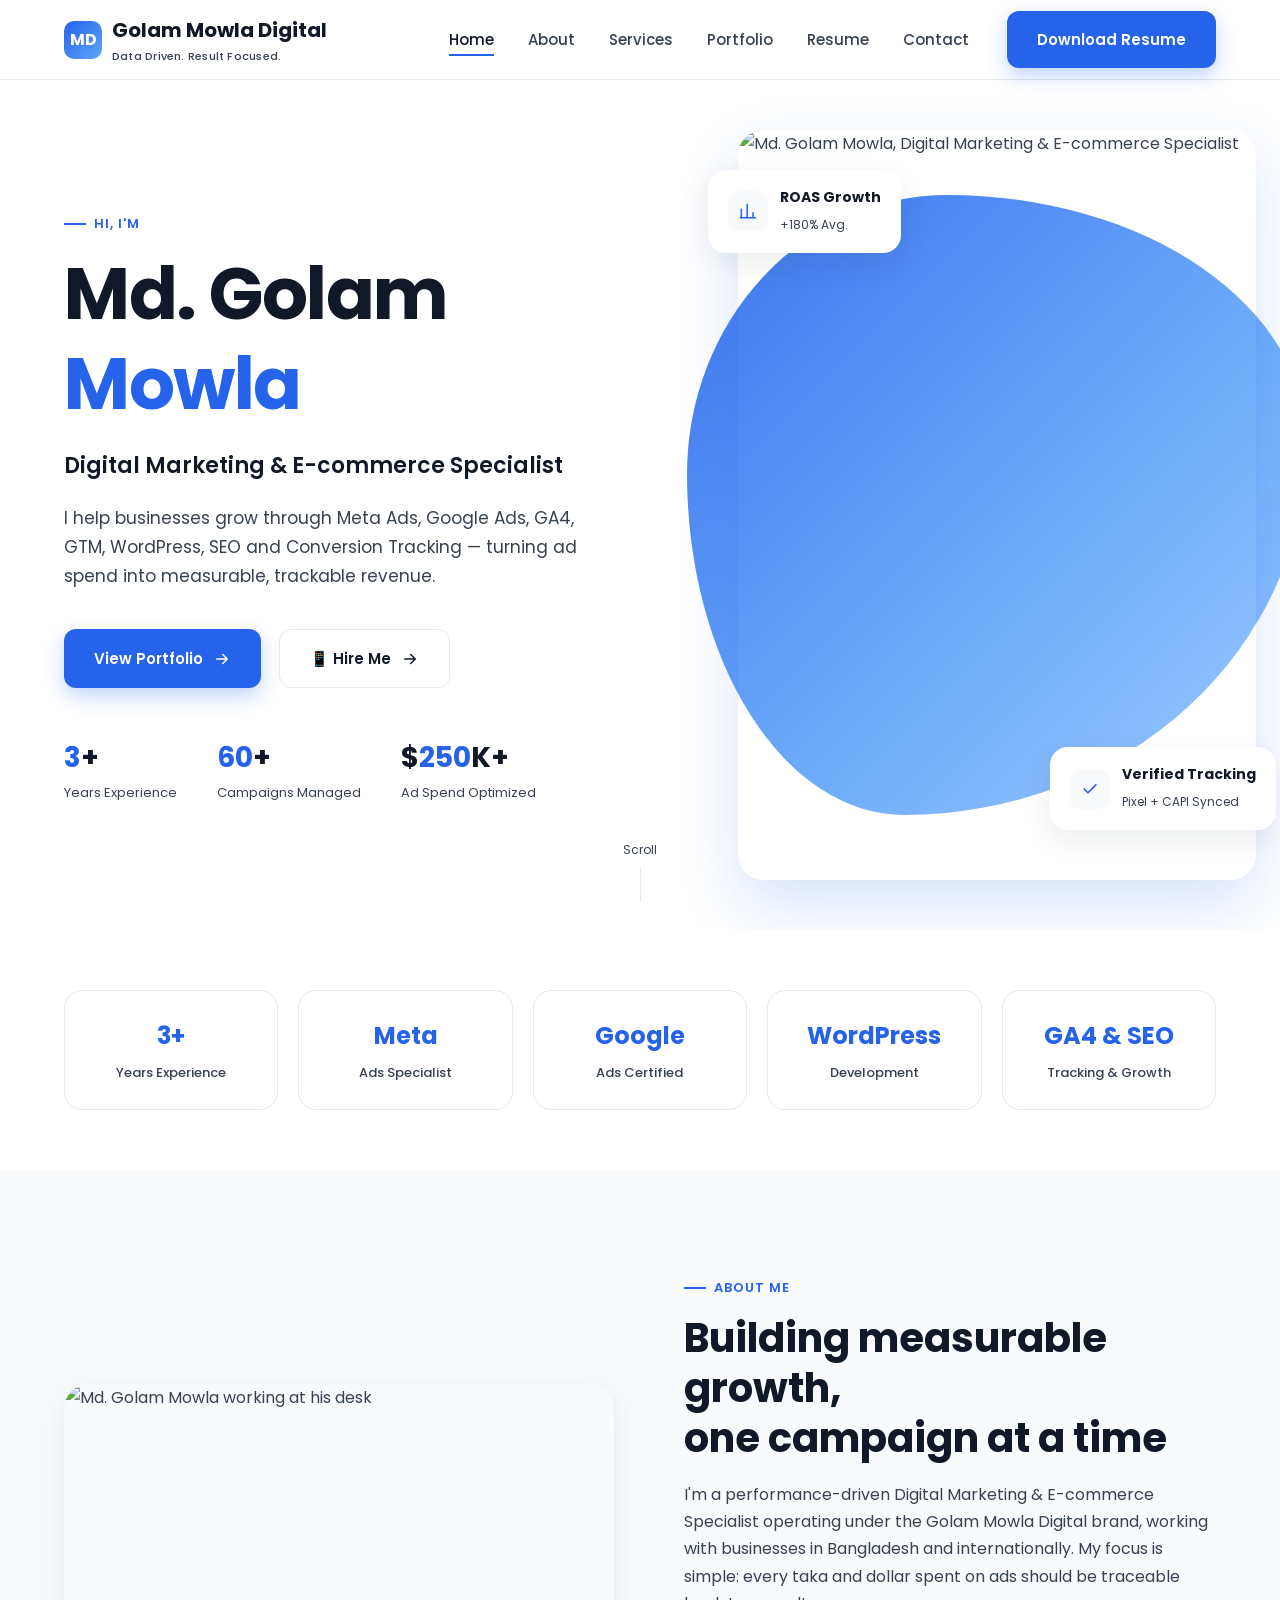
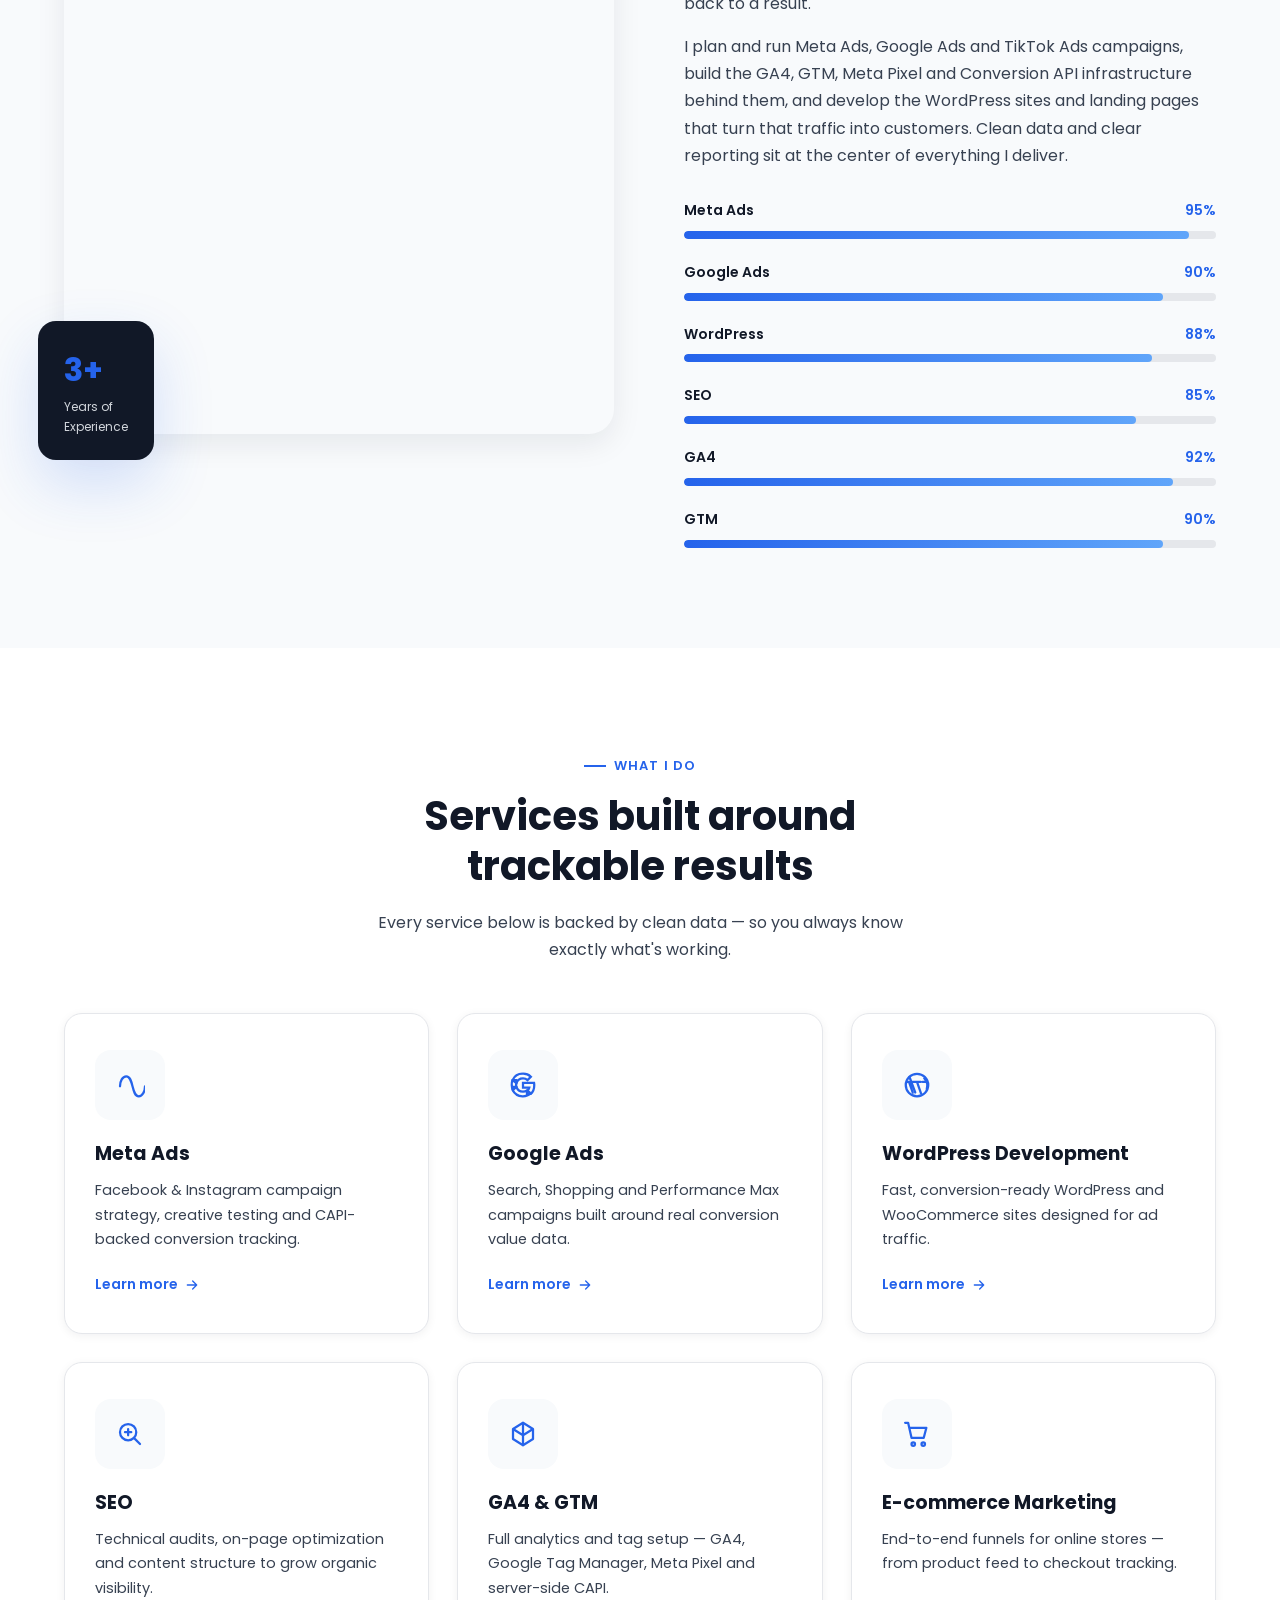
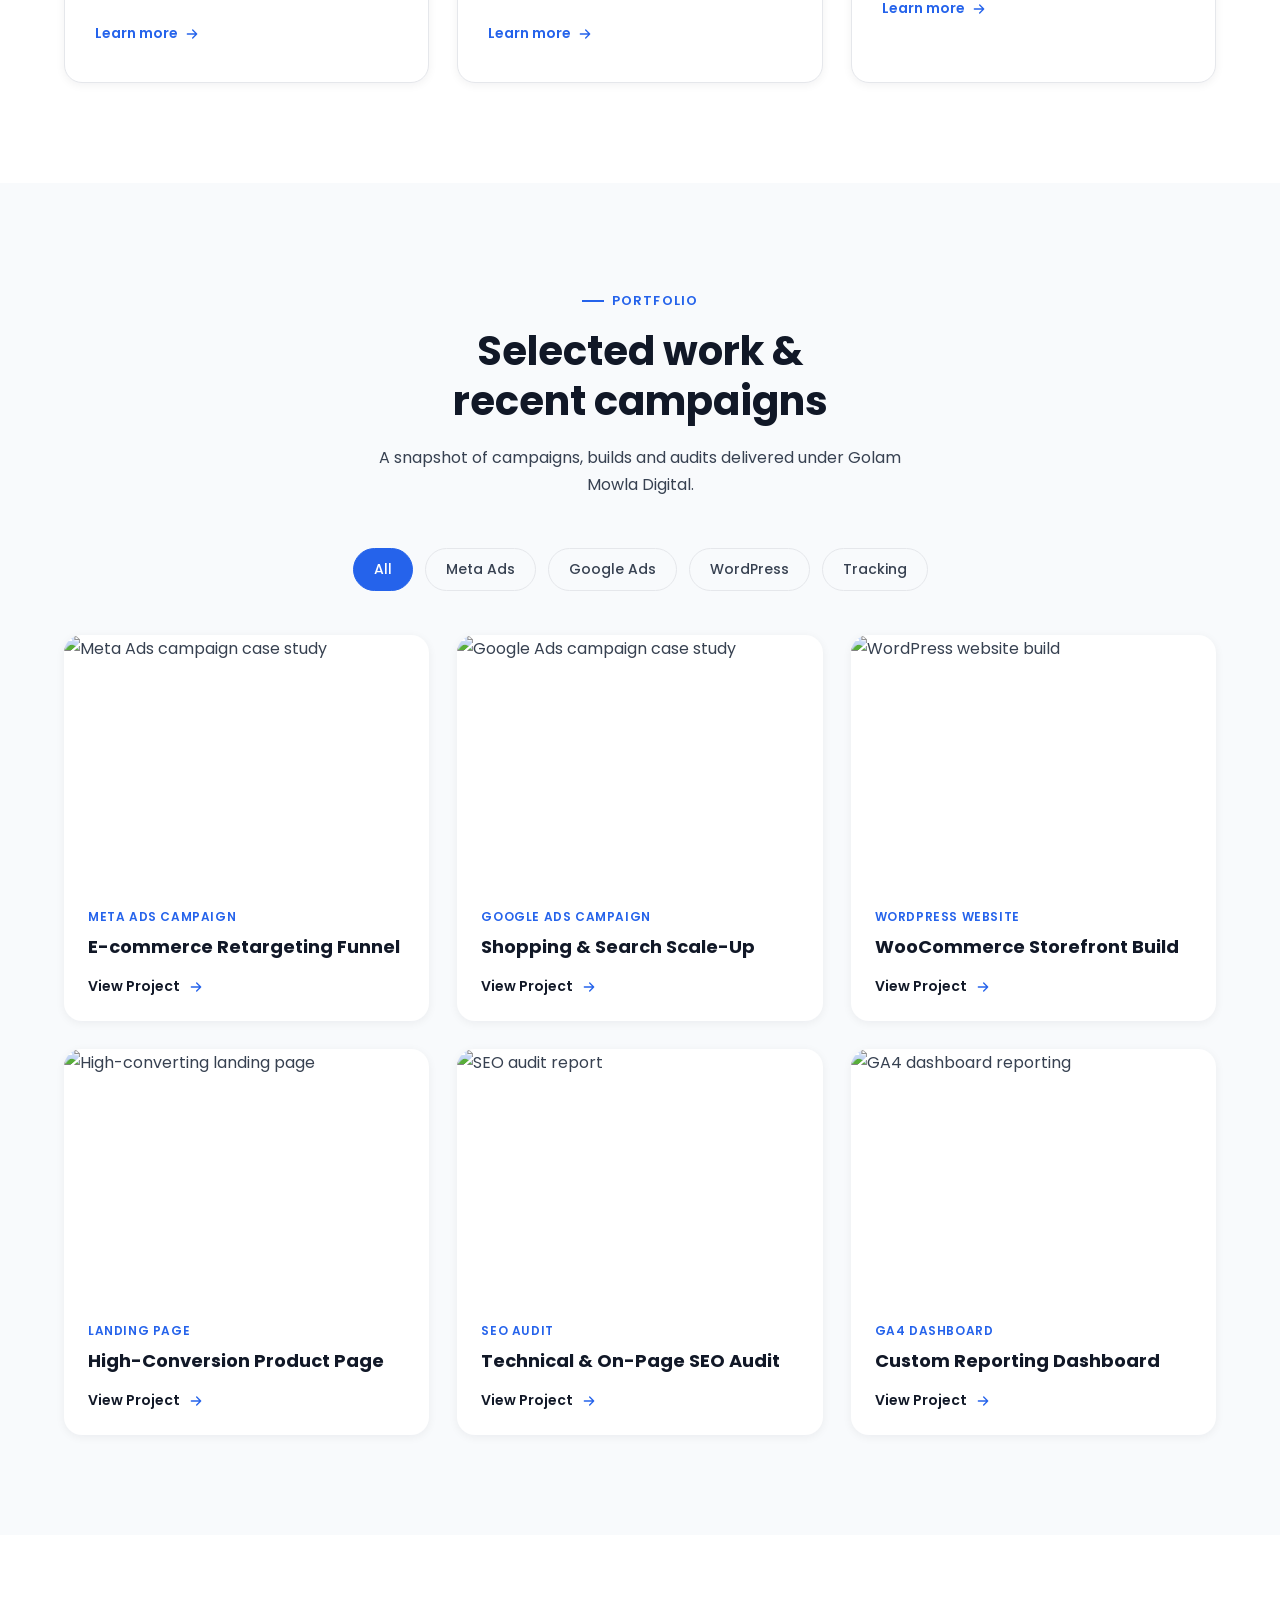
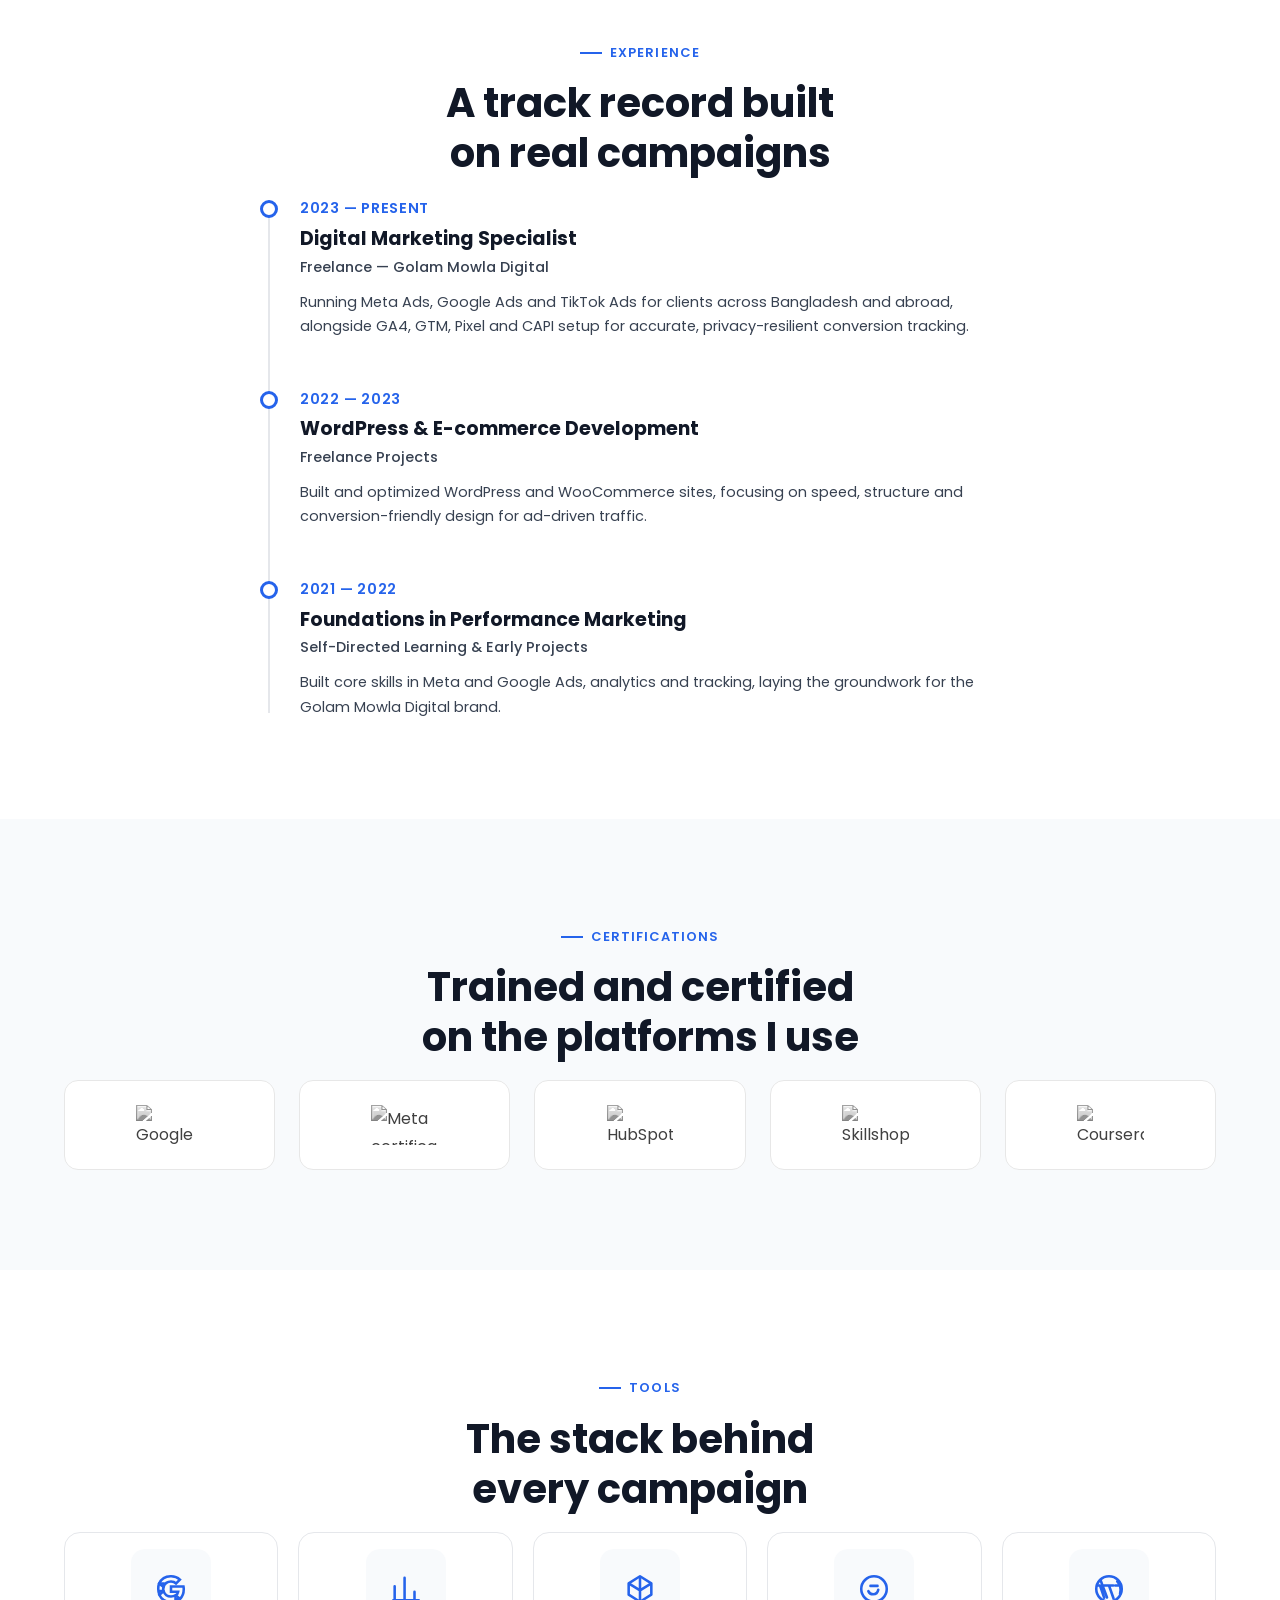
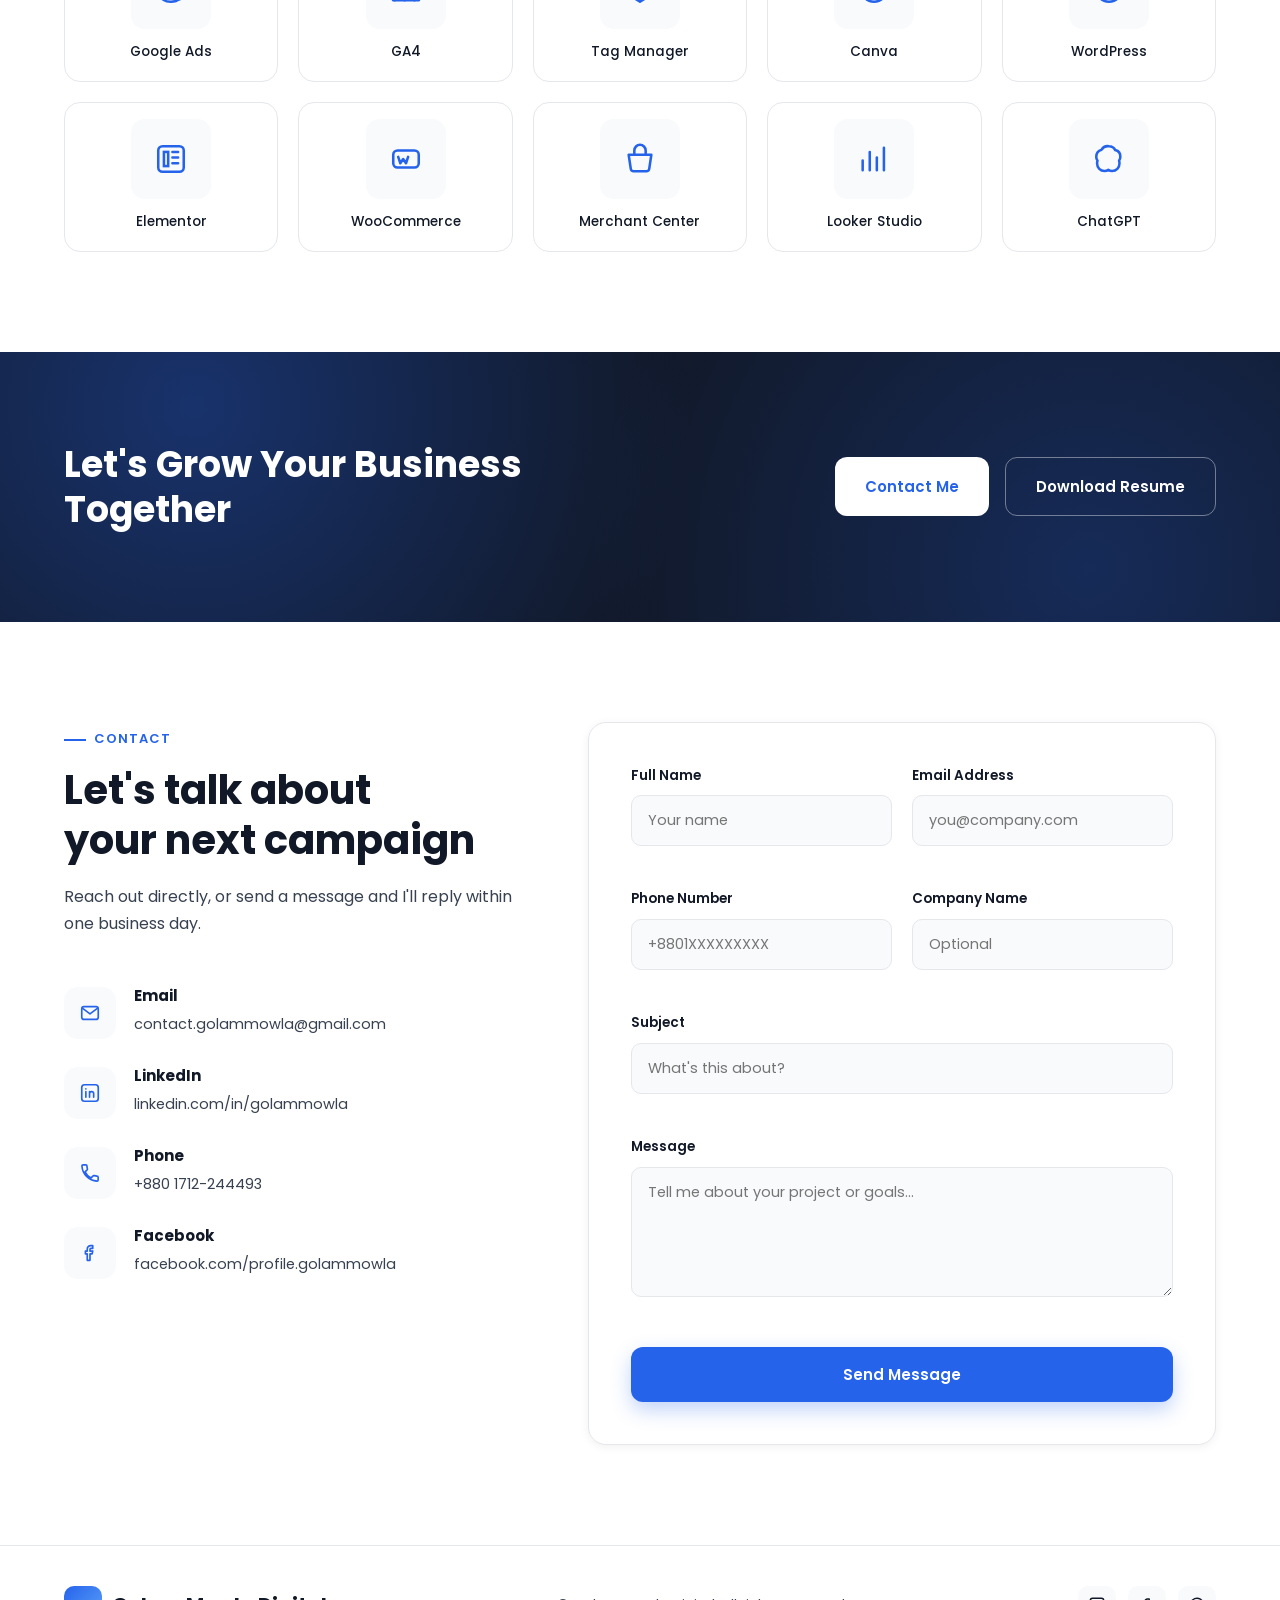
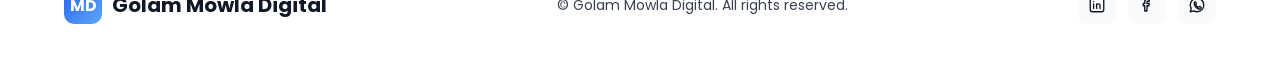
==== commit bf184368: "Update index.html" ====
--- a/index.html
+++ b/index.html
@@ -665,11 +665,11 @@
         <span class="logo-mark">MD</span>
         <span>Golam Mowla Digital</span>
       </a>
-      <p class="footer-copy">&copy; <span id="footerYear"></span>Golam Mowla Digital. All rights reserved.</p>
+      <p class="footer-copy">&copy; <span id="2024. "></span>Golam Mowla Digital. All rights reserved.</p>
       <div class="footer-socials">
         <a href="https://www.linkedin.com/in/golammowla" target="_blank" rel="noopener" aria-label="LinkedIn"><svg width="18" height="18" class="icon"><use href="#icon-linkedin"></use></svg></a>
         <a href="https://www.facebook.com/profile.golammowla" target="_blank" rel="noopener" aria-label="Facebook"><svg width="18" height="18" class="icon"><use href="#icon-facebook"></use></svg></a>
-        <a href="#" target="_blank" rel="noopener" aria-label="WhatsApp"><svg width="18" height="18" class="icon"><use href="#icon-whatsapp"></use></svg></a>
+        <a href="https://wa.me/8801712244493" target="_blank" rel="noopener" aria-label="WhatsApp"><svg width="18" height="18" class="icon"><use href="#icon-whatsapp"></use></svg></a>
       </div>
     </div>
   </footer>
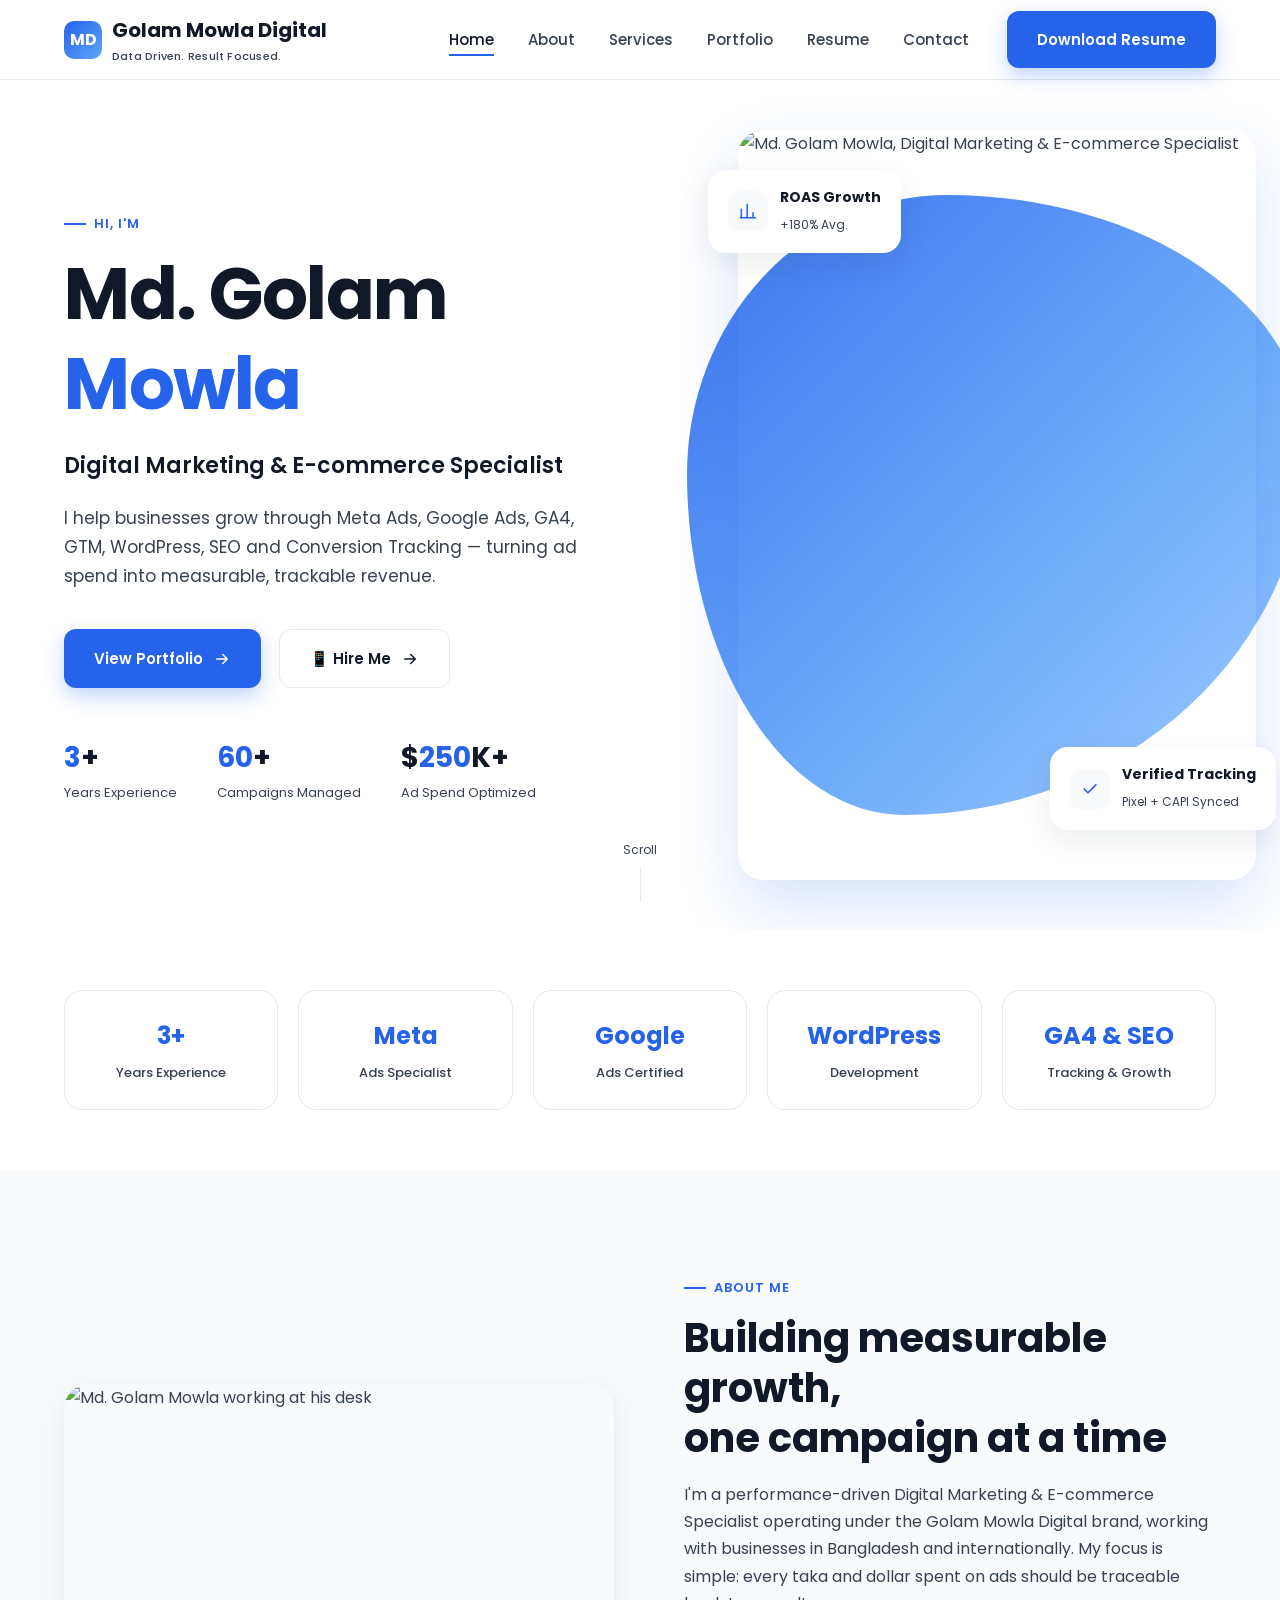
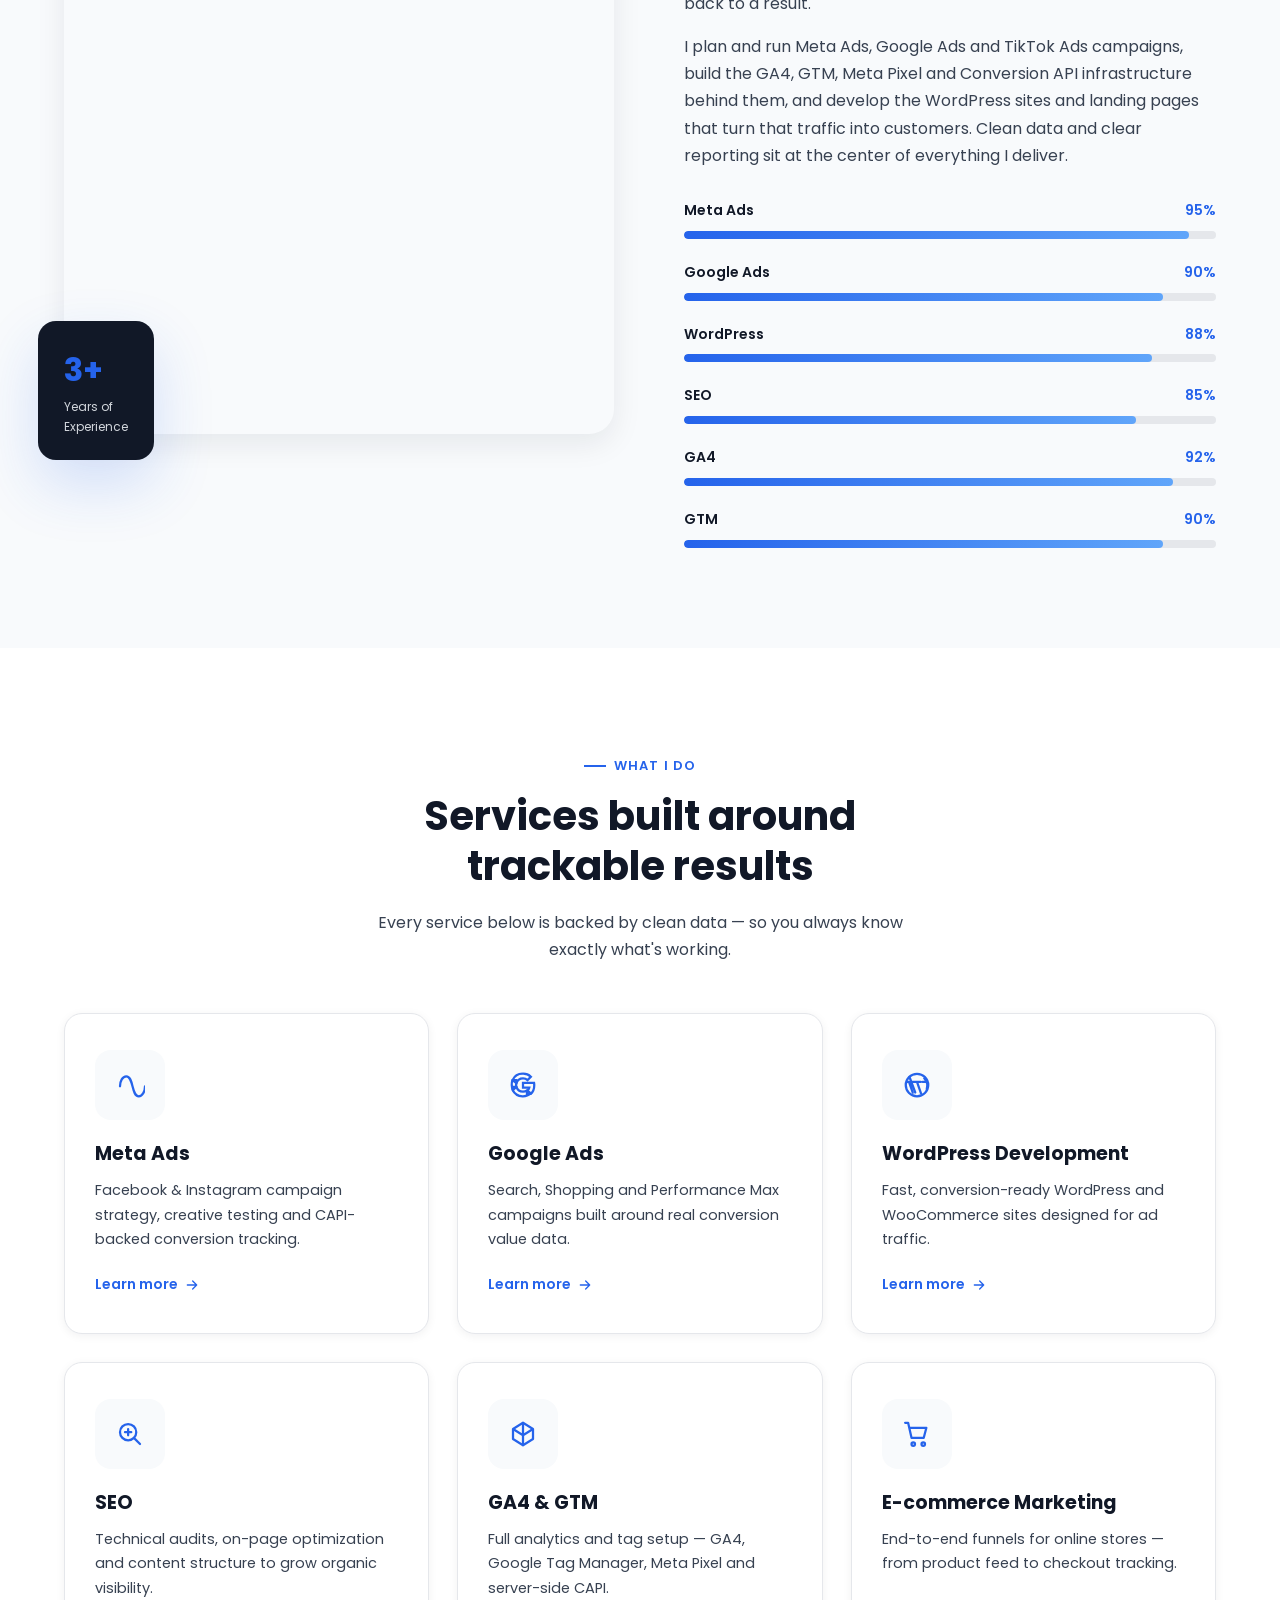
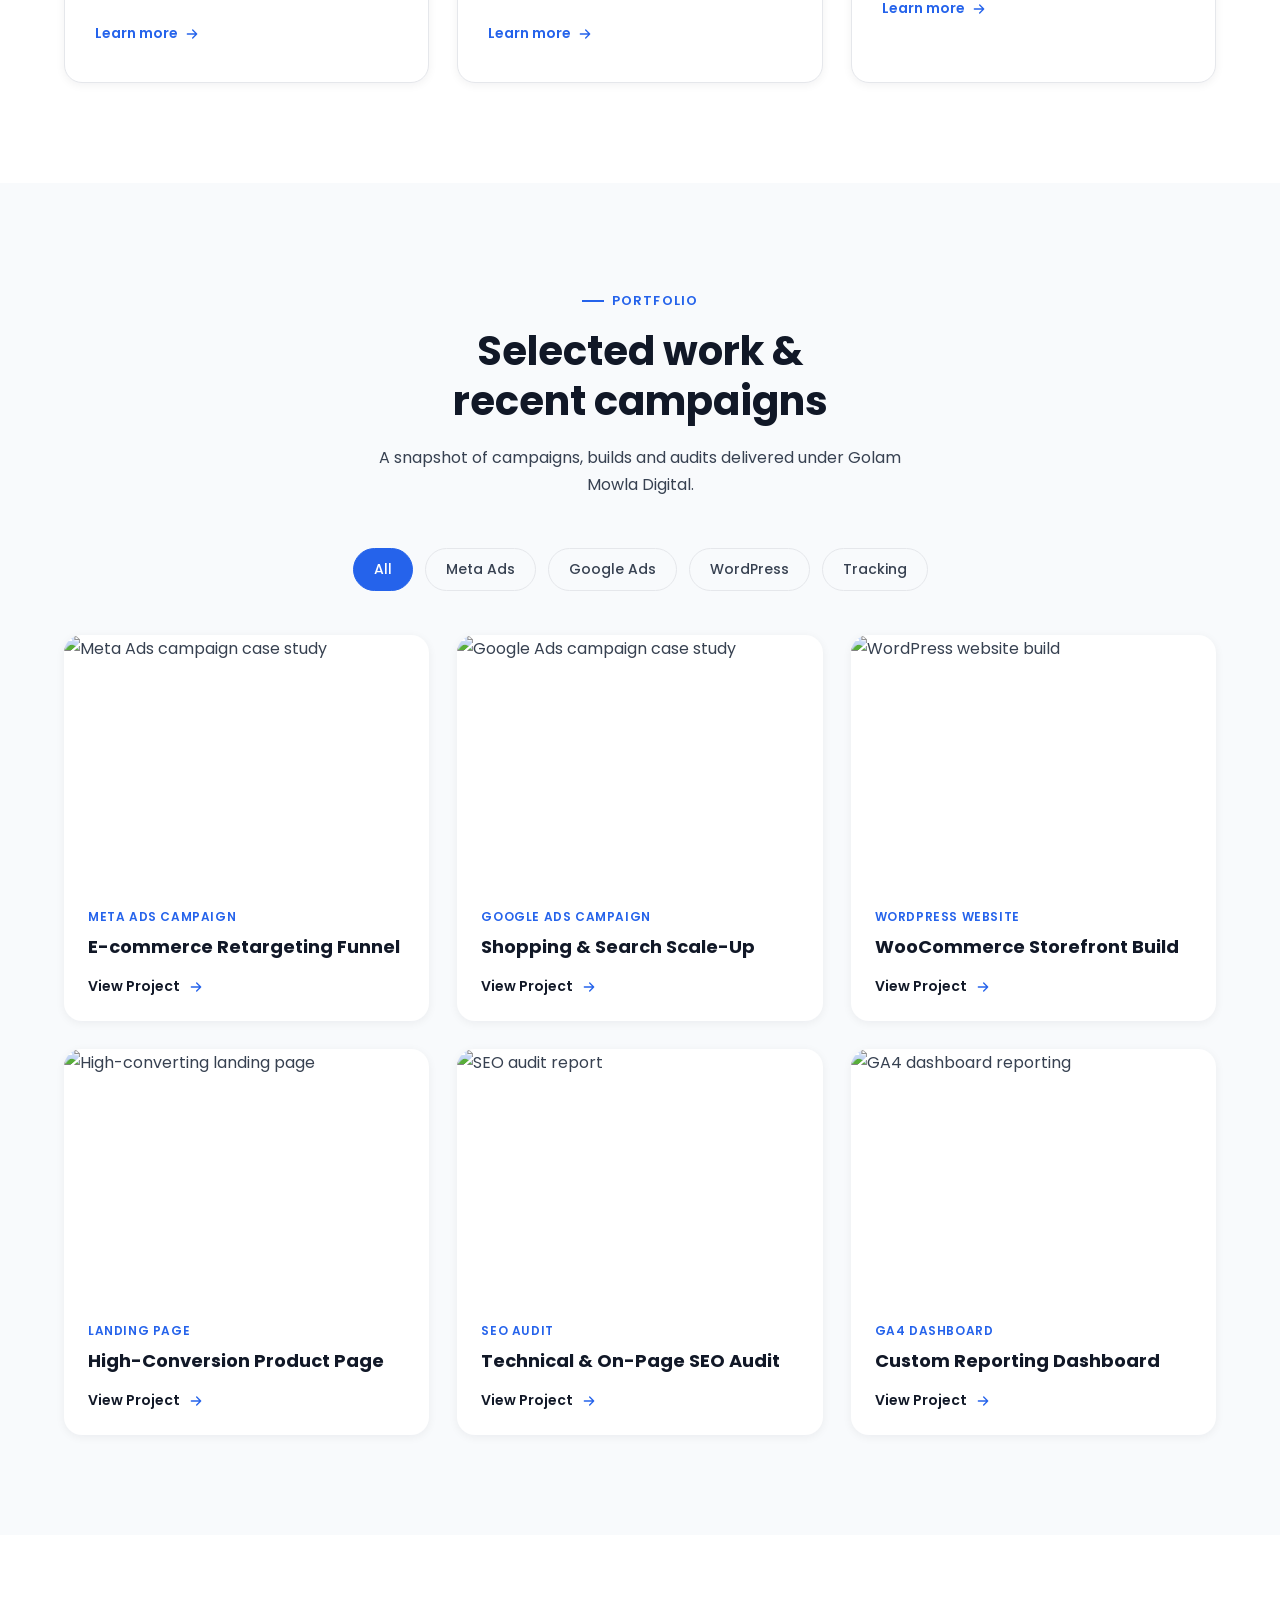
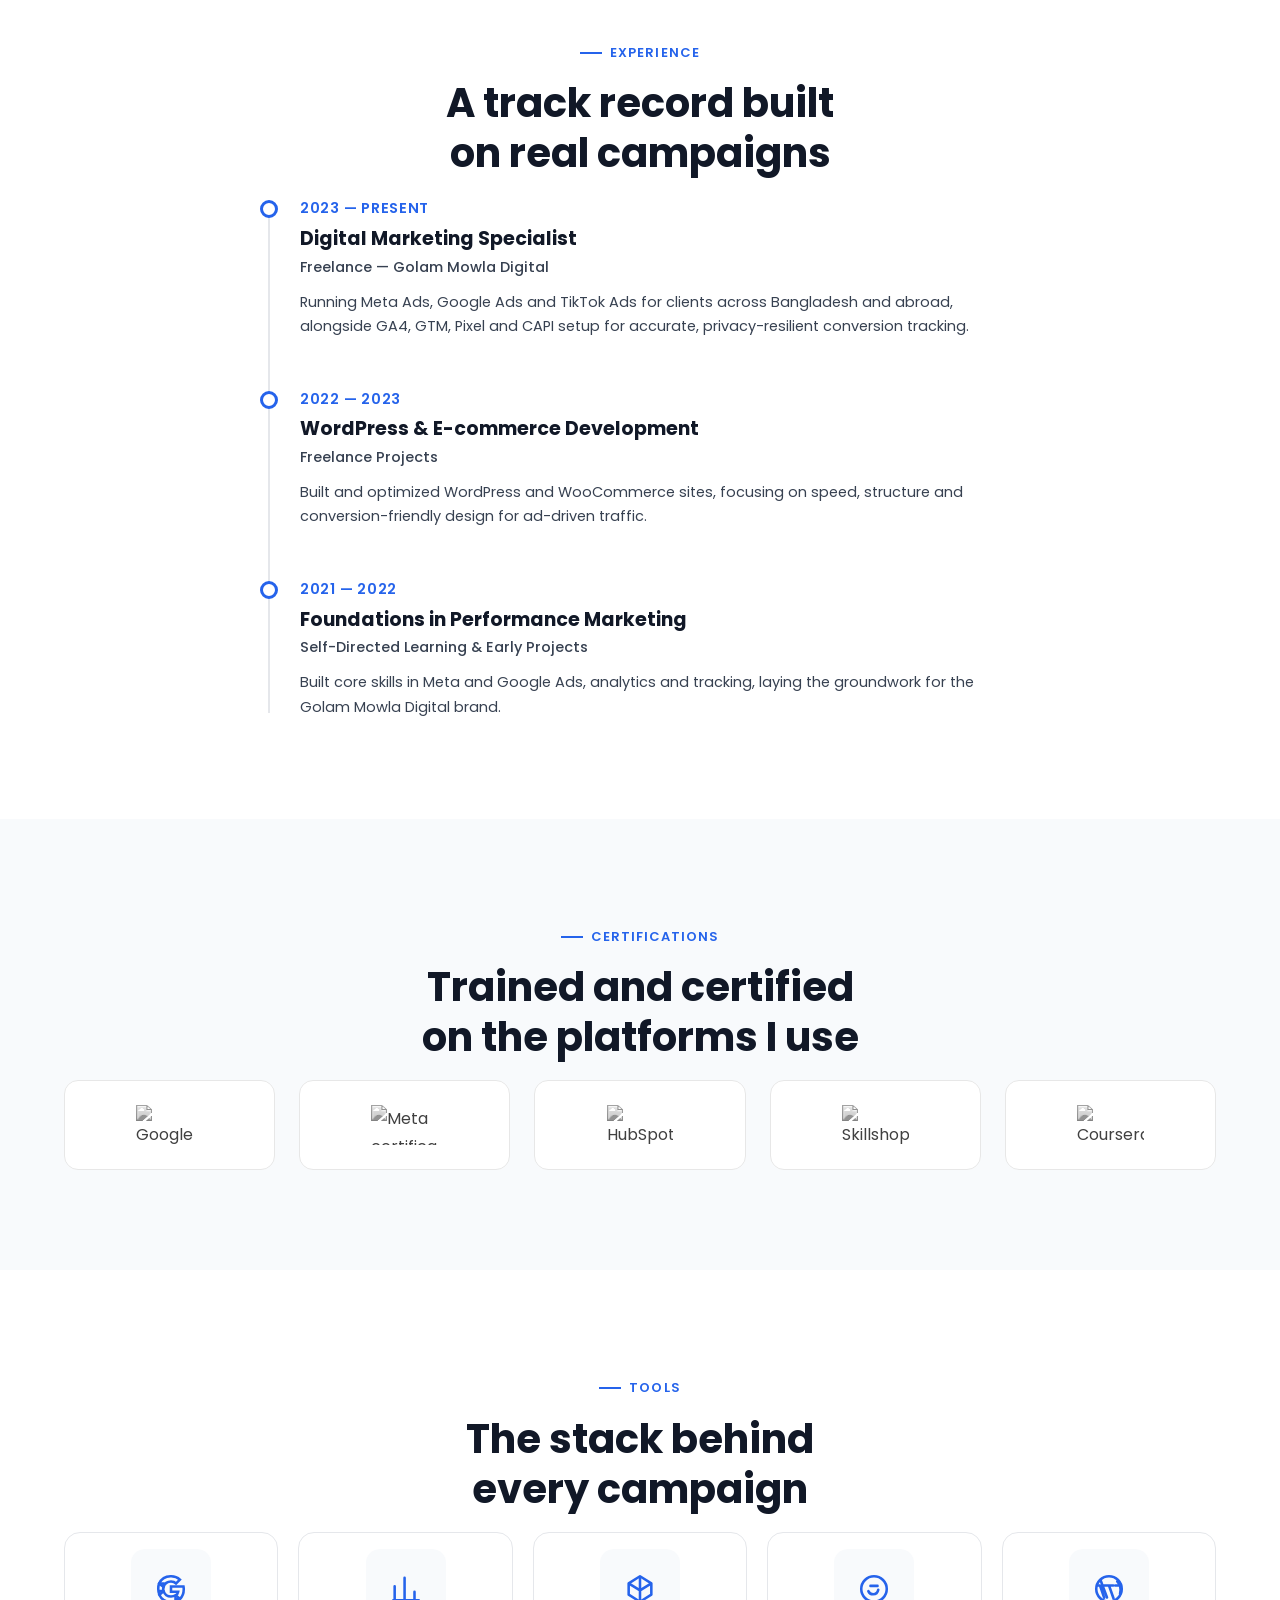
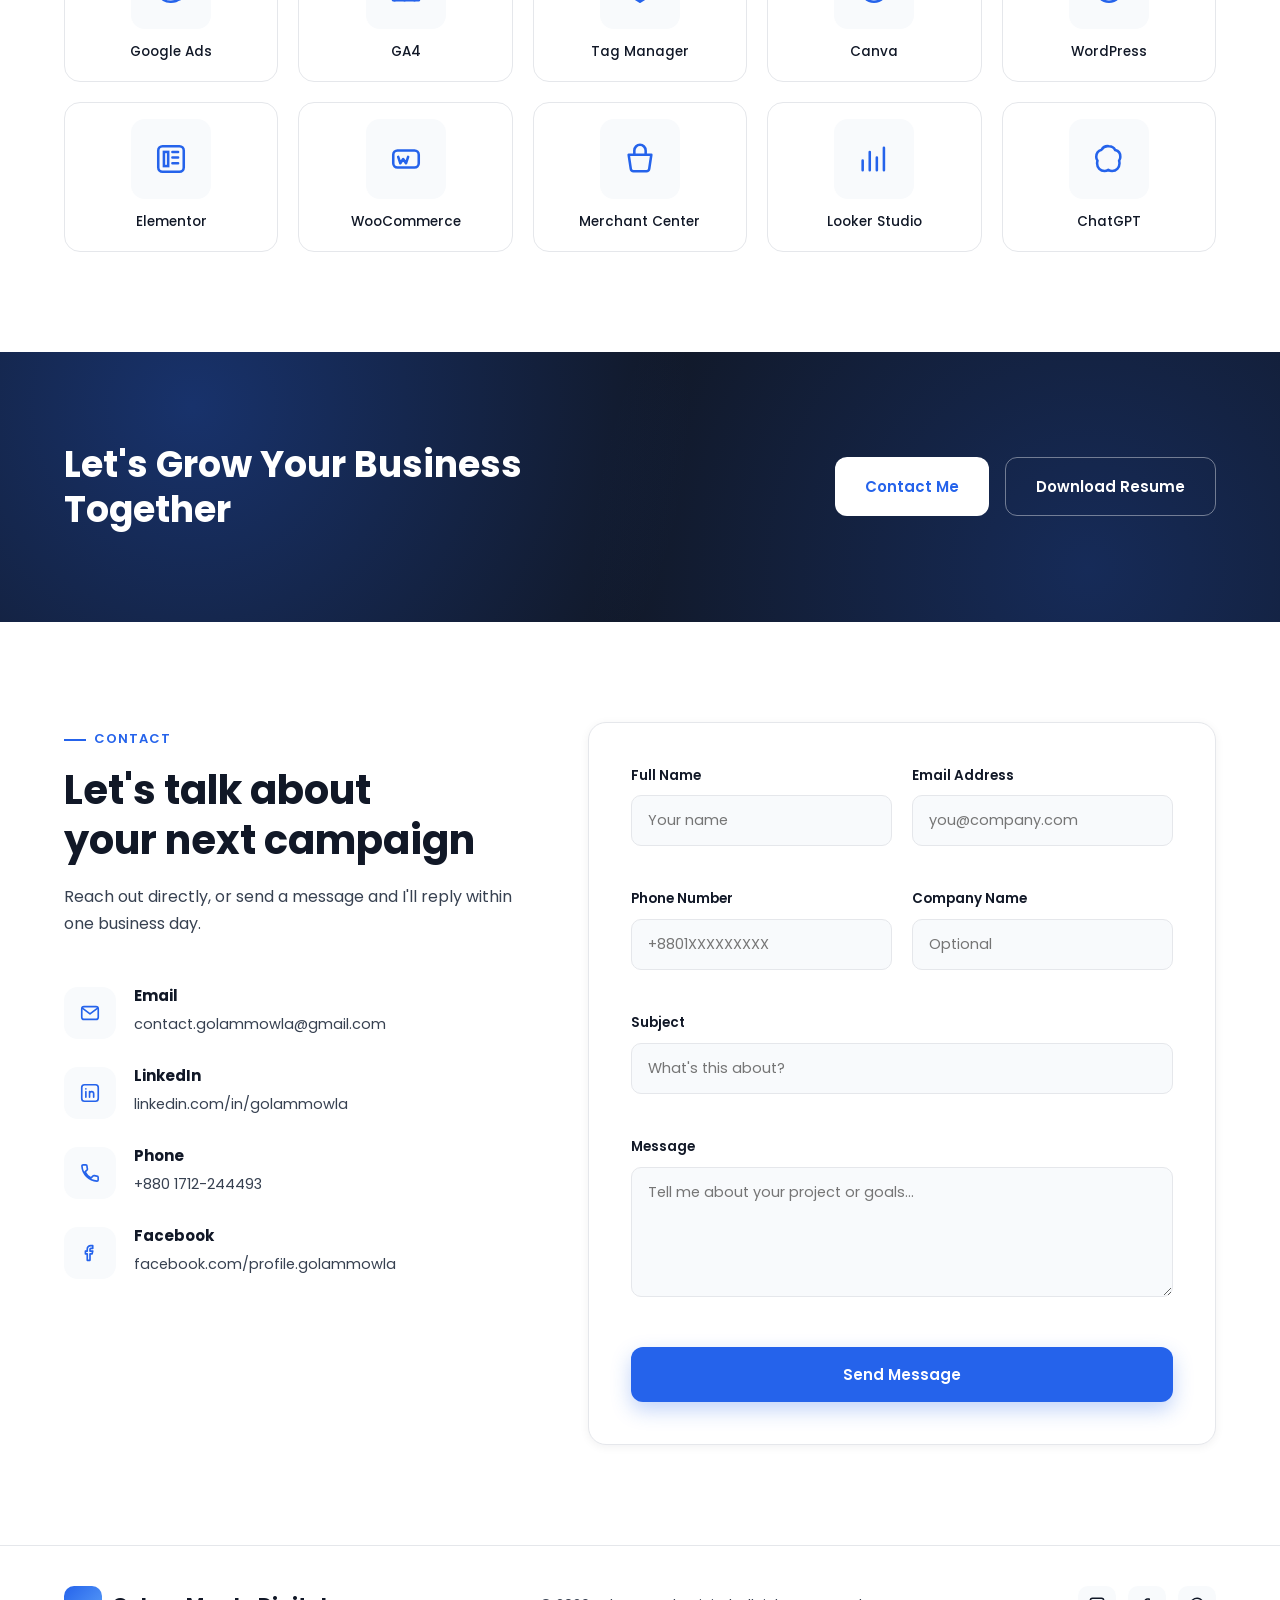
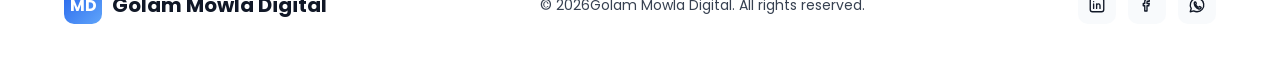
==== commit 1d2d2084: "Update index.html" ====
--- a/index.html
+++ b/index.html
@@ -665,7 +665,7 @@
         <span class="logo-mark">MD</span>
         <span>Golam Mowla Digital</span>
       </a>
-      <p class="footer-copy">&copy; <span id="2024. "></span>Golam Mowla Digital. All rights reserved.</p>
+      <p class="footer-copy">&copy; <span id="footerYear"></span>Golam Mowla Digital. All rights reserved.</p>
       <div class="footer-socials">
         <a href="https://www.linkedin.com/in/golammowla" target="_blank" rel="noopener" aria-label="LinkedIn"><svg width="18" height="18" class="icon"><use href="#icon-linkedin"></use></svg></a>
         <a href="https://www.facebook.com/profile.golammowla" target="_blank" rel="noopener" aria-label="Facebook"><svg width="18" height="18" class="icon"><use href="#icon-facebook"></use></svg></a>
